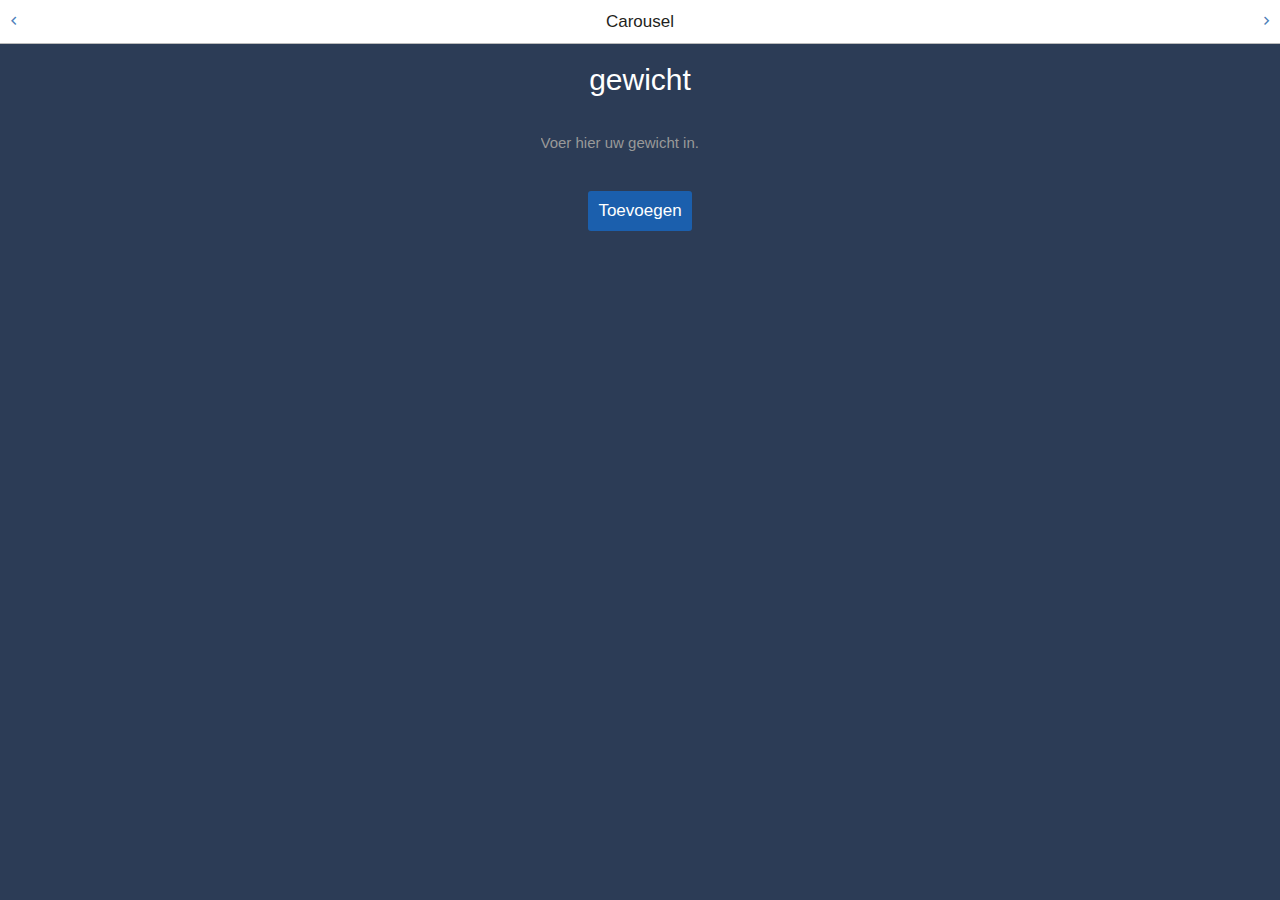
==== app onsen.io/index.html @ 9b660c4c "initial commit" ====
<!doctype html>
<html lang="en">
  <head>
    <meta charset="utf-8">
    <link rel="stylesheet" href="lib/onsen/css/onsenui.css"/>
    <link rel="stylesheet" href="lib/onsen/css/onsen-css-components.css"/>
    <script src="lib/onsen/js/onsenui.js"></script>
  </head>

  <body>
<ons-page>
  <ons-toolbar>
    <div class="left">
      <ons-toolbar-button onclick="prev()">
        <ons-icon icon="md-chevron-left"></ons-icon>
      </ons-toolbar-button>
    </div>
    <div class="center">Carousel</div>
    <div class="right">
      <ons-toolbar-button onclick="next()">
        <ons-icon icon="md-chevron-right"></ons-icon>
      </ons-toolbar-button>
    </div>
  </ons-toolbar>

  
  <ons-carousel fullscreen swipeable auto-scroll overscrollable id="carousel">
    <ons-carousel-item style="background-color: #2c3c56	;">
      <div style="text-align: center; font-size: 30px; margin-top: 20px; color: #fff;">
        gewicht
		
		  <div style="text-align: center; margin-top: 30px;">
    <p>
      <ons-input id="gewicht"  placeholder="Voer hier uw gewicht in." float></ons-input>
    </p>

    <p style="margin-top: 30px;">
      <ons-button onclick="Gewicht()">Toevoegen</ons-button>
    </p>
  </div>
      </div>
    </ons-carousel-item>
	
 	
    <ons-carousel-item style="background-color: #2c3c56;">
      <div style="text-align: center; font-size: 30px; margin-top: 20px; color: #fff;">
        Overzicht
		
	 			 <ons-list>
    <ons-list-header>Default</ons-list-header>
    <ons-list-item>Item A</ons-list-item>
    <ons-list-item>Item B</ons-list-item>
	</ons-list>
      </div>
    </ons-carousel-item>
	
	
    <ons-carousel-item style="background-color: #2c3c56;">
      <div style="text-align: center; font-size: 30px; margin-top: 20px; color: #fff;">
        Grafiek
      </div>
    </ons-carousel-item>
	
	
  </ons-carousel>
</ons-page>
<script src="app.js"></script>
  </body>
</html>
---- app onsen.io/lib/onsen/css/onsenui.css ----
/*! onsenui - v2.0.4 - 2016-11-04 */
/*
Copyright 2013-2015 ASIAL CORPORATION

Licensed under the Apache License, Version 2.0 (the "License");
you may not use this file except in compliance with the License.
You may obtain a copy of the License at

   http://www.apache.org/licenses/LICENSE-2.0

Unless required by applicable law or agreed to in writing, software
distributed under the License is distributed on an "AS IS" BASIS,
WITHOUT WARRANTIES OR CONDITIONS OF ANY KIND, either express or implied.
See the License for the specific language governing permissions and
limitations under the License.

 */

@import url("font_awesome/css/font-awesome.min.css");
@import url("ionicons/css/ionicons.min.css");
@import url("material-design-iconic-font/css/material-design-iconic-font.min.css");

/* custom elements */
ons-page, ons-navigator,
ons-split-view, ons-sliding-menu, ons-tabbar,
ons-gesture-detector {
  display: block;
}

ons-navigator,
ons-tabbar,
ons-dialog,
ons-alert-dialog {
  position: absolute;
  top: 0;
  left: 0;
  bottom: 0;
  right: 0;
  overflow: hidden;
}

ons-tab {
  -webkit-transform: translate3d(0, 0, 0);
          transform: translate3d(0, 0, 0);
}

ons-page, ons-navigator, ons-tabbar, ons-sliding-menu, ons-split-view, ons-dialog, ons-alert-dialog {
  z-index: 2;
}

ons-fab, ons-speed-dial {
  z-index: 3;
}

* {
  -webkit-touch-callout: none;
  -webkit-user-select: none;
  -webkit-tap-highlight-color: rgba(0, 0, 0, 0) !important;
}

input, textarea {
  -webkit-user-select: auto;
}

ons-toolbar:not([inline]), ons-bottom-toolbar {
  position: absolute;
  left: 0;
  right: 0;
  z-index: 10000;
}
ons-toolbar:not([inline]) {
  top: 0;
}
ons-bottom-toolbar {
  bottom: 0;
}

.page, .page__content {
  background-color: transparent !important;
  background: transparent !important;
}

.page__content {
  overflow: auto;
  -webkit-overflow-scrolling: touch;
  z-index: 0;
  -ms-touch-action: pan-y;
}

.navigation-bar + .page__background + .page__content {
  margin-top: -1px;
  top: 44px;
}

.navigation-bar--material + .page__background + .page__content {
  top: 56px;
}

.page[status-bar-fill] > .page__content {
  top: 20px;
}

.page[status-bar-fill] > .navigation-bar {
  padding-top: 20px;
  box-sizing: content-box;
}

.page[status-bar-fill] > .navigation-bar + .page__background + .page__content {
  top: 64px;
}

.page[status-bar-fill] > .navigation-bar--material + .page__background + .page__content {
  top: 76px;
}

ons-tabbar[status-bar-fill] > .tab-bar--top__content {
  top: 71px;
}

ons-tabbar[status-bar-fill] > .tab-bar--top {
  padding-top: 22px;
}

ons-tabbar[position="top"] .page[status-bar-fill] > .page__content {
  top: 0px;
}

.navigation-bar + .page__background + .page__content ons-tabbar[status-bar-fill] > .tab-bar--top {
  top: 0px;
}

.navigation-bar + .page__background + .page__content ons-tabbar[status-bar-fill] > .tab-bar--top__content {
  top: 49px;
}

.page-with-bottom-toolbar > .page__content {
  bottom: 44px;
}

ons-dialog[disabled] > .dialog,
ons-alert-dialog[disabled],
ons-popover[disabled] {
  pointer-events: none;
  opacity: 0.75;
}

ons-list-item[disabled] {
   pointer-events: none;
}

ons-pull-hook {
  position: relative;
  display: block;
  margin: auto;
  text-align: center;
  z-index: 20002;
}

ons-splitter {
  overflow: hidden;
}

ons-splitter, ons-splitter-mask, ons-splitter-content, ons-splitter-side {
  display: block;
  position: absolute;
  left: 0;
  right: 0;
  top: 0;
  bottom: 0;
  box-sizing: border-box;
  z-index: 0;
}

ons-splitter-mask {
  z-index: 2;
  background-color: rgba(0, 0, 0, 0.1);
  display: none;
  opacity: 0;
}

ons-splitter-content {
  z-index: 1;
}

ons-splitter-side {
  right: auto;
  z-index: 1;
}

ons-splitter-side[side="right"] {
  right: 0;
  left: auto;
}

ons-splitter-side[mode="collapse"] {
  z-index: 3;
  left: auto;
  right: 100%;
}

ons-splitter-side[side="right"][mode="collapse"] {
  right: auto;
  left: 100%;
}

ons-splitter-side[mode="split"] ~ ons-splitter-mask {
  display: none !important;
}

ons-splitter-side[mode="split"] {
  -webkit-transform: none !important;
          transform: none !important;
  -webkit-transition: none !important;
  transition: none !important;
}

ons-toolbar-button > ons-icon[icon*="ion-"] {
  font-size: 26px;
}

ons-range {
  display: inline-block;
}

ons-range > input {
  min-width: 50px;
  width: 100%;
}

/*
Copyright 2013-2015 ASIAL CORPORATION

Licensed under the Apache License, Version 2.0 (the "License");
you may not use this file except in compliance with the License.
You may obtain a copy of the License at

   http://www.apache.org/licenses/LICENSE-2.0

Unless required by applicable law or agreed to in writing, software
distributed under the License is distributed on an "AS IS" BASIS,
WITHOUT WARRANTIES OR CONDITIONS OF ANY KIND, either express or implied.
See the License for the specific language governing permissions and
limitations under the License.

 */

ons-carousel {
  display: block;
  position: relative;
  width: 100%;
  overflow: hidden;
}

ons-carousel-item {
  display: block;
  height: 100%;
  visibility: hidden;
}

ons-carousel[fullscreen] {
  position: absolute;
  top: 0px;
  right: 0px;
  left: 0px;
  bottom: 0px;
  box-sizing: border-box;
}

ons-carousel[disabled] {
  pointer-events: none;
  opacity: 0.75;
}

ons-row {
  display: -webkit-box;
  display: -moz-flex;
  display: flex;
  flex-wrap: wrap;
  width: 100%;
  box-sizing: border-box;
}

ons-row[vertical-align="top"], ons-row[align="top"] {
  -webkit-box-align: start;
  box-align: start;
  -moz-align-items: flex-start;
  align-items: flex-start;
}

ons-row[vertical-align="bottom"], ons-row[align="bottom"] {
  -webkit-box-align: end;
  box-align: end;
  -moz-align-items: flex-end;
  align-items: flex-end;
}

ons-row[vertical-align="center"], ons-row[align="center"] {
  -webkit-box-align: center;
  box-align: center;
  -moz-align-items: center;
  align-items: center;
  text-align: inherit;
}

ons-row + ons-row {
  padding-top: 0;
}

ons-col {
  -webkit-box-flex: 1;
  -moz-flex: 1;
  flex: 1;
  display: block;
  width: 100%;
  box-sizing: border-box;
}

ons-col[vertical-align="top"], ons-col[align="top"] {
  -webkit-align-self: flex-start;
  align-self: flex-start;
}

ons-col[vertical-align="bottom"], ons-col[align="bottom"] {
  -webkit-align-self: flex-end;
  align-self: flex-end; }

ons-col[vertical-align="center"], ons-col[align="center"] {
  -webkit-align-self: center;
  -moz-align-self: center;
  -ms-flex-item-align: center;
  text-align: inherit;
}


/*
Copyright 2013-2015 ASIAL CORPORATION

Licensed under the Apache License, Version 2.0 (the "License");
you may not use this file except in compliance with the License.
You may obtain a copy of the License at

   http://www.apache.org/licenses/LICENSE-2.0

Unless required by applicable law or agreed to in writing, software
distributed under the License is distributed on an "AS IS" BASIS,
WITHOUT WARRANTIES OR CONDITIONS OF ANY KIND, either express or implied.
See the License for the specific language governing permissions and
limitations under the License.

 */

.ons-icon {
  display: inline-block;
  font-style: normal;
  font-weight: normal;
  -webkit-font-smoothing: antialiased;
  -moz-osx-font-smoothing: grayscale;
}

:not(ons-toolbar-button) > .ons-icon--ion {
  line-height: 0.75em;
  vertical-align: -25%;
}

ons-icon[spin] {
  -webkit-animation: ons-icon-spin 2s infinite linear;
  animation: ons-icon-spin 2s infinite linear;
}

@-webkit-keyframes ons-icon-spin {
  0% {
    -webkit-transform: rotate(0deg);
  }
  100% {
    -webkit-transform: rotate(359deg);
  }
}

@keyframes ons-icon-spin {
  0% {
    -webkit-transform: rotate(0deg);
    transform: rotate(0deg);
  }
  100% {
    -webkit-transform: rotate(359deg);
    transform: rotate(359deg);
  }
}

.ons-icon[rotate="90"] {
  -webkit-transform: rotate(90deg);
  transform: rotate(90deg);
}

.ons-icon[rotate="180"] {
  -webkit-transform: rotate(180deg);
  transform: rotate(180deg);
}

.ons-icon[rotate="270"] {
  -webkit-transform: rotate(270deg);
  transform: rotate(270deg);
}

ons-icon[fixed-width] {
  width: 1.28571429em;
  text-align: center;
}

.ons-icon--lg {
  font-size: 1.33333333em;
  line-height: 0.75em;
  vertical-align: -15%;
}

.ons-icon--2x {
  font-size: 2em;
}

.ons-icon--3x {
  font-size: 3em;
}

.ons-icon--4x {
  font-size: 4em;
}

.ons-icon--5x {
  font-size: 5em;
}

ons-input {
  display: inline-block;
  position: relative;
}

ons-input .text-input__container {
  width: 100%;
  display: inline-block;
}

ons-input .text-input__label:not(.text-input--material__label) {
  display: none;
}

ons-input:not([float]) .text-input__label--active {
  display: none;
}

ons-input[disabled] {
  opacity: 0.5;
  pointer-events: none;
}

ons-input input.text-input--material::-webkit-input-placeholder {
  color: transparent;
}

ons-input input.text-input--material::-moz-placeholder {
  color: transparent;
}

ons-input input.text-input--material:-ms-input-placeholder {
  color: transparent;
}

/*
Copyright 2013-2015 ASIAL CORPORATION

Licensed under the Apache License, Version 2.0 (the "License");
you may not use this file except in compliance with the License.
You may obtain a copy of the License at

   http://www.apache.org/licenses/LICENSE-2.0

Unless required by applicable law or agreed to in writing, software
distributed under the License is distributed on an "AS IS" BASIS,
WITHOUT WARRANTIES OR CONDITIONS OF ANY KIND, either express or implied.
See the License for the specific language governing permissions and
limitations under the License.

 */

ons-progress-bar {
  display: block;
}

ons-progress-circular {
  display: inline-block;
  width: 42px;
  height: 42px;
}

ons-progress-circular > svg.progress-circular {
  width: 100%;
  height: 100%;
}

/*
Copyright 2013-2015 ASIAL CORPORATION

Licensed under the Apache License, Version 2.0 (the "License");
you may not use this file except in compliance with the License.
You may obtain a copy of the License at

   http://www.apache.org/licenses/LICENSE-2.0

Unless required by applicable law or agreed to in writing, software
distributed under the License is distributed on an "AS IS" BASIS,
WITHOUT WARRANTIES OR CONDITIONS OF ANY KIND, either express or implied.
See the License for the specific language governing permissions and
limitations under the License.

 */
.ripple {
  display: block;
  position: absolute;
  overflow: hidden;
  top: 0;
  left: 0;
  right: 0;
  bottom: 0;
  pointer-events: none;
}

ons-list-item .ripple__wave, ons-list-item .ripple__background,
.button--material--flat .ripple__wave, .button--material--flat .ripple__background{
  background: rgba(189, 189, 189, 0.3);
}

.ripple__background {
  background: rgba(255, 255, 255, 0.2);
  position: absolute;
  top: 0;
  left: 0;
  right: 0;
  bottom: 0;
  opacity: 0;
  pointer-events: none;
}

.ripple__wave {
  background: rgba(255, 255, 255, 0.2);
  width: 0;
  height: 0;
  border-radius: 50%;
  position: absolute;
  top: 0;
  left: 0;
  z-index: 0;
  pointer-events: none;
}

/*
Copyright 2013-2015 ASIAL CORPORATION

Licensed under the Apache License, Version 2.0 (the "License");
you may not use this file except in compliance with the License.
You may obtain a copy of the License at

   http://www.apache.org/licenses/LICENSE-2.0

Unless required by applicable law or agreed to in writing, software
distributed under the License is distributed on an "AS IS" BASIS,
WITHOUT WARRANTIES OR CONDITIONS OF ANY KIND, either express or implied.
See the License for the specific language governing permissions and
limitations under the License.

*/

ons-sliding-menu {
  position: absolute;
  left: 0px;
  right: 0px;
  top: 0px;
  bottom: 0px;
  z-index: 0;
  overflow-x: hidden;
}

.onsen-sliding-menu__menu,
.onsen-sliding-menu__main {
  position: absolute;
  top: 0px;
  left: 0px;
  bottom: 0px;
  right: 0px;
  z-index: 0;
  margin: 0;
  padding: 0;
}

.onsen-sliding-menu__menu {
  opacity: 0;
}


/*
Copyright 2013-2015 ASIAL CORPORATION

Licensed under the Apache License, Version 2.0 (the "License");
you may not use this file except in compliance with the License.
You may obtain a copy of the License at

   http://www.apache.org/licenses/LICENSE-2.0

Unless required by applicable law or agreed to in writing, software
distributed under the License is distributed on an "AS IS" BASIS,
WITHOUT WARRANTIES OR CONDITIONS OF ANY KIND, either express or implied.
See the License for the specific language governing permissions and
limitations under the License.

*/

ons-split-view {
  position: absolute;
  left: 0px;
  right: 0px;
  top: 0px;
  bottom: 0px;
  z-index: 0;
  overflow: hidden;
}

.onsen-split-view__secondary {
  opacity: 0;
  width: 100%;
}

.onsen-split-view__secondary,
.onsen-split-view__main {
  position: absolute;
  top: 0px;
  left: 0px;
  bottom: 0px;
  right: 0px;
  z-index: 0;
  overflow-x: hidden; 
}
---- app onsen.io/lib/onsen/css/onsen-css-components.css ----
html {
  height: 100%;
  width: 100%;
}
body {
  position: absolute;
  top: 0;
  right: 0;
  left: 0;
  bottom: 0;
  padding: 0;
  margin: 0;
  -webkit-text-size-adjust: 100%;
}
*:not(input):not(textarea):not(select) {
  -webkit-user-select: none;
  -moz-user-select: none;
  -ms-user-select: none;
  user-select: none;
}
* {
  -webkit-tap-highlight-color: rgba(0,0,0,0);
}
input:active,
input:focus,
textarea:active,
textarea:focus,
select:active,
select:focus {
  outline: none;
}
h1 {
  font-size: 36px;
}
h2 {
  font-size: 30px;
}
h3 {
  font-size: 24px;
}
h4,
h5,
h6 {
  font-size: 18px;
}
.page {
  font-family: -apple-system, 'Helvetica Neue', Helvetica, Arial, 'Lucida Grande', sans-serif;
  -webkit-font-smoothing: antialiased;
  -moz-osx-font-smoothing: grayscale;
  font-weight: 400;
  font-size: 17px;
  background-color: #f9f9f9;
  position: absolute;
  top: 0px;
  left: 0px;
  right: 0px;
  bottom: 0px;
  overflow-x: visible;
  overflow-y: hidden;
  font-size: 17px;
  color: #1f1f21;
  -ms-overflow-style: none;
  -webkit-transform: translate3d(0, 0, 0);
  -moz-transform: translate3d(0, 0, 0);
  -o-transform: translate3d(0, 0, 0);
  transform: translate3d(0, 0, 0);
}
.page::-webkit-scrollbar {
  display: none;
}
.page__content {
  background-color: #f9f9f9;
  position: absolute;
  top: 0px;
  left: 0px;
  right: 0px;
  bottom: 0px;
  -webkit-box-sizing: border-box;
  -moz-box-sizing: border-box;
  box-sizing: border-box;
}
.page__background {
  background-color: #f9f9f9;
  position: absolute;
  top: 0px;
  left: 0px;
  right: 0px;
  bottom: 0px;
  -webkit-box-sizing: border-box;
  -moz-box-sizing: border-box;
  box-sizing: border-box;
}
.content-padded {
  padding: 8px;
}
.page--material {
  font-family: 'Roboto', 'Noto', sans-serif;
  -webkit-font-smoothing: antialiased;
}
.page--material__content {
  font-family: 'Roboto', 'Noto', sans-serif;
  -webkit-font-smoothing: antialiased;
  font-weight: 400;
}
.page--material__content h1,
.page--material__content h2,
.page--material__content h3,
.page--material__content h4,
.page--material__content h5 {
  font-family: 'Roboto', 'Noto', sans-serif;
  -webkit-font-smoothing: antialiased;
  font-weight: 400;
}
.page--material__background {
  background-color: #fff;
}
/* topdoc
  name: Switch
  class: switch
  modifiers:
    :focus: Focus state
    :disabled: Disabled state
  markup:
    <label class="switch">
      <input type="checkbox" class="switch__input">
      <div class="switch__toggle">
        <div class="switch__handle"></div>
      </div>
    </label>
    <label class="switch">
      <input type="checkbox" class="switch__input" checked>
      <div class="switch__toggle">
        <div class="switch__handle"></div>
      </div>
    </label>
    <label class="switch">
      <input type="checkbox" class="switch__input" disabled>
      <div class="switch__toggle">
        <div class="switch__handle"></div>
      </div>
    </label>
*/
.switch {
  position: relative;
  display: inline-block;
  vertical-align: top;
  -webkit-box-sizing: border-box;
  -moz-box-sizing: border-box;
  box-sizing: border-box;
  -webkit-background-clip: padding-box;
  background-clip: padding-box;
  position: relative;
  overflow: hidden;
  min-width: 51px;
  font-size: 17px;
  padding: 0 20px;
  border: none;
  overflow: visible;
  width: 51px;
  height: 32px;
  z-index: 0;
  text-align: left;
}
.switch__input {
  position: absolute;
  overflow: hidden;
  right: 0px;
  top: 0px;
  left: 0px;
  bottom: 0px;
  padding: 0;
  border: 0;
  opacity: 0.001;
  z-index: 1;
  vertical-align: top;
  outline: none;
  width: 100%;
  height: 100%;
  margin: 0;
  -webkit-appearance: none;
  appearance: none;
  z-index: -1;
}
.switch__toggle {
  background-color: #fff;
  position: absolute;
  top: 0px;
  left: 0px;
  right: 0px;
  bottom: 0px;
  -webkit-border-radius: 30px;
  border-radius: 30px;
  -webkit-transition-property: all;
  -moz-transition-property: all;
  -o-transition-property: all;
  transition-property: all;
  -webkit-transition-duration: 0.35s;
  -moz-transition-duration: 0.35s;
  -o-transition-duration: 0.35s;
  transition-duration: 0.35s;
  -webkit-transition-timing-function: ease-out;
  -moz-transition-timing-function: ease-out;
  -o-transition-timing-function: ease-out;
  transition-timing-function: ease-out;
  -webkit-box-shadow: inset 0 0 0 2px #e5e5e5;
  box-shadow: inset 0 0 0 2px #e5e5e5;
}
.switch__handle {
  -webkit-box-sizing: border-box;
  -moz-box-sizing: border-box;
  box-sizing: border-box;
  -webkit-background-clip: padding-box;
  background-clip: padding-box;
  position: absolute;
  content: '';
  -webkit-border-radius: 28px;
  border-radius: 28px;
  height: 28px;
  width: 28px;
  background-color: #fff;
  left: 1px;
  top: 2px;
  -webkit-transition-property: all;
  -moz-transition-property: all;
  -o-transition-property: all;
  transition-property: all;
  -webkit-transition-duration: 0.35s;
  -moz-transition-duration: 0.35s;
  -o-transition-duration: 0.35s;
  transition-duration: 0.35s;
  -webkit-transition-timing-function: cubic-bezier(0.59, 0.01, 0.5, 0.99);
  -moz-transition-timing-function: cubic-bezier(0.59, 0.01, 0.5, 0.99);
  -o-transition-timing-function: cubic-bezier(0.59, 0.01, 0.5, 0.99);
  transition-timing-function: cubic-bezier(0.59, 0.01, 0.5, 0.99);
  -webkit-box-shadow: 0 0 0 1px #e4e4e4, 0 3px 2px rgba(0,0,0,0.25);
  box-shadow: 0 0 0 1px #e4e4e4, 0 3px 2px rgba(0,0,0,0.25);
}
.switch--active .switch__handle {
  -webkit-transition-duration: 0s;
  -moz-transition-duration: 0s;
  -o-transition-duration: 0s;
  transition-duration: 0s;
}
input:checked + .switch__toggle {
  -webkit-box-shadow: inset 0 0 0 2px #5198db;
  box-shadow: inset 0 0 0 2px #5198db;
  background-color: #5198db;
}
input:checked + .switch__toggle .switch__handle {
  left: 21px;
  -webkit-box-shadow: 0 3px 2px rgba(0,0,0,0.25);
  box-shadow: 0 3px 2px rgba(0,0,0,0.25);
}
input:disabled + .switch__toggle {
  opacity: 0.3;
  cursor: default;
  pointer-events: none;
}
.switch__touch {
  position: absolute;
  top: -5px;
  bottom: -5px;
  left: -10px;
  right: -10px;
}
/* topdoc
  name: Material Switch
  use: Switch
  modifiers:
    :focus: Focus state
    :disabled: Disabled state
  markup:
    <label class="switch switch--material">
      <input type="checkbox" class="switch__input switch--material__input">
      <div class="switch__toggle switch--material__toggle">
        <div class="switch__handle switch--material__handle">
        </div>
      </div>
    </label>
    <label class="switch switch--material">
      <input type="checkbox" class="switch__input switch--material__input" checked>
      <div class="switch__toggle switch--material__toggle">
        <div class="switch__handle switch--material__handle">
        </div>
      </div>
    </label>
    <label class="switch switch--material">
      <input type="checkbox" class="switch__input switch--material__input" disabled>
      <div class="switch__toggle switch--material__toggle">
        <div class="switch__handle switch--material__handle">
        </div>
      </div>
    </label>
*/
.switch.switch--material {
  width: 36px;
  height: 24px;
  padding: 0 10px;
  min-width: 36px;
}
.switch.switch--material .switch__toggle {
  background-color: #b0afaf;
  margin-top: 5px;
  height: 14px;
  -webkit-box-shadow: none;
  box-shadow: none;
}
.switch.switch--material .switch__input {
  position: absolute;
  overflow: hidden;
  right: 0px;
  top: 0px;
  left: 0px;
  bottom: 0px;
  padding: 0;
  border: 0;
  opacity: 0.001;
  z-index: 1;
  vertical-align: top;
  outline: none;
  width: 100%;
  height: 100%;
  margin: 0;
  -webkit-appearance: none;
  appearance: none;
  z-index: -1;
}
.switch.switch--material .switch__handle {
  background-color: #f1f1f1;
  left: 0px;
  margin-top: -5px;
  width: 20px;
  height: 20px;
  -webkit-box-shadow: 0 4px 5px 0 rgba(0,0,0,0.14), 0 1px 10px 0 rgba(0,0,0,0.12), 0 2px 4px -1px rgba(0,0,0,0.4);
  box-shadow: 0 4px 5px 0 rgba(0,0,0,0.14), 0 1px 10px 0 rgba(0,0,0,0.12), 0 2px 4px -1px rgba(0,0,0,0.4);
}
.switch.switch--material input:checked + .switch__toggle {
  background-color: #77c2bb;
  -webkit-box-shadow: none;
  box-shadow: none;
}
.switch.switch--material input:checked + .switch__toggle .switch__handle {
  left: 16px;
  background-color: #243349;
  -webkit-box-shadow: 0 2px 2px 0 rgba(0,0,0,0.14), 0 1px 5px 0 rgba(0,0,0,0.12), 0 3px 1px -2px rgba(0,0,0,0.2);
  box-shadow: 0 2px 2px 0 rgba(0,0,0,0.14), 0 1px 5px 0 rgba(0,0,0,0.12), 0 3px 1px -2px rgba(0,0,0,0.2);
}
.switch.switch--material input:disabled + .switch__toggle {
  opacity: 0.3;
  cursor: default;
  pointer-events: none;
}
.switch.switch--material .switch__handle:before {
  background: transparent;
  content: '';
  display: block;
  width: 100%;
  height: 100%;
  -webkit-border-radius: 50%;
  border-radius: 50%;
  z-index: -1;
  -webkit-box-shadow: 0px 0px 0px 0px rgba(0,0,0,0.12);
  box-shadow: 0px 0px 0px 0px rgba(0,0,0,0.12);
  -webkit-transition: -webkit-box-shadow 0.1s linear;
  -moz-transition: box-shadow 0.1s linear;
  -o-transition: box-shadow 0.1s linear;
  transition: box-shadow 0.1s linear;
}
.switch.switch--material.switch--active .switch__handle:before {
  -webkit-box-shadow: 0px 0px 0px 14px rgba(0,0,0,0.12);
  box-shadow: 0px 0px 0px 14px rgba(0,0,0,0.12);
}
.switch.switch--material.switch--active input:checked + .switch__toggle .switch__handle:before {
  -webkit-box-shadow: 0px 0px 0px 14px rgba(36,51,73,0.2);
  box-shadow: 0px 0px 0px 14px rgba(36,51,73,0.2);
}
.switch.switch--material .switch__touch {
  position: absolute;
  top: -10px;
  bottom: -10px;
  left: -15px;
  right: -15px;
}
/* topdoc
  name: Range
  class: range
  modifiers:
    :active: Active state
    :disabled: Disabled state
    :focus: Focused
  markup:
    <input type="range" class="range">
    <input type="range" class="range" disabled>
  showcase:
    <div class="navigation-bar">
        <div class="navigation-bar__item center full">
            <h1 class="navigation-bar__title">Range</h1>
        </div>
    </div>

    <div style="padding:8px">
      <input type="range" class="range" style="width:100%" value="0">
    </div>

    <div style="padding:8px">
      <input type="range" class="range" style="width:100%" value="30">
    </div>

    <div style="padding:8px">
      <input type="range" class="range" style="width:100%" value="60">
    </div>

    <div style="padding:8px">
      <input type="range" class="range" style="width:100%" value="90">
    </div>
*/
ons-range:before {
  content: '';
  display: block;
  position: relative;
  top: 17px;
  height: 2px;
  margin-bottom: -2px;
  background-color: #ccc;
}
ons-range .range {
  position: relative;
  background: transparent;
}
ons-range .range::-moz-range-track {
  background: transparent;
}
ons-range[disabled] {
  opacity: 0.3;
  cursor: default;
  pointer-events: none;
}
ons-range[disabled] .range {
  opacity: 1;
}
.range {
  padding: 0;
  margin: 0;
  font: inherit;
  color: inherit;
  background: transparent;
  border: none;
  line-height: normal;
  -webkit-box-sizing: border-box;
  -moz-box-sizing: border-box;
  box-sizing: border-box;
  -webkit-background-clip: padding-box;
  background-clip: padding-box;
  vertical-align: top;
  outline: none;
  line-height: 1;
  -webkit-appearance: none;
  border: none;
  height: 2px;
  -webkit-border-radius: 3px;
  border-radius: 3px;
  background-image: -webkit-gradient(linear, left top, left bottom, from(#ccc), to(#ccc));
  background-image: -webkit-linear-gradient(#ccc, #ccc);
  background-image: -moz-linear-gradient(#ccc, #ccc);
  background-image: -o-linear-gradient(#ccc, #ccc);
  background-image: linear-gradient(#ccc, #ccc);
  background-position: left center;
  -webkit-background-size: 100% 2px;
  background-size: 100% 2px;
  background-repeat: no-repeat;
  overflow: hidden;
  height: 32px;
}
.range::-moz-range-track {
  position: relative;
  border: none;
  background-color: #ccc;
  height: 2px;
  border-radius: 30px;
  box-shadow: none;
  top: 0;
  margin: 0;
  padding: 0;
}
.range::-ms-track {
  position: relative;
  border: none;
  background-color: #ccc;
  height: 0;
  border-radius: 30px;
}
.range::-webkit-slider-thumb {
  cursor: pointer;
  position: relative;
  height: 29px;
  width: 29px;
  background-color: #fff;
  border: 1px solid #ccc;
  -webkit-border-radius: 30px;
  border-radius: 30px;
  -webkit-box-shadow: none;
  box-shadow: none;
  margin: 0;
  padding: 0;
  -webkit-appearance: none;
  top: 0;
}
.range::-moz-range-thumb {
  cursor: pointer;
  position: relative;
  height: 29px;
  width: 29px;
  background-color: #fff;
  border: 1px solid #ccc;
  border-radius: 30px;
  box-shadow: none;
  margin: 0;
  padding: 0;
}
.range::-ms-thumb {
  cursor: pointer;
  position: relative;
  height: 29px;
  width: 29px;
  background-color: #fff;
  border: 1px solid #ccc;
  border-radius: 30px;
  box-shadow: none;
  margin: 0;
  padding: 0;
  top: 0;
}
.range::-ms-fill-lower {
  height: 2px;
  background-color: rgba(24,103,194,0.81);
}
.range::-ms-tooltip {
  display: none;
}
.range:disabled {
  opacity: 0.3;
  cursor: default;
  pointer-events: none;
}
.range__left {
  position: relative;
  top: 17px;
  height: 2px;
  width: 0;
  background-color: rgba(24,103,194,0.81);
  pointer-events: none;
}
[disabled] > .range__left,
.range--material:disabled + .range__left {
  visibility: hidden;
}
/* topdoc
  name: Material Range
  use: Range
  modifiers:
    :active: Active state
    :disabled: Disabled state
    :focus: Focused
  markup:
    <input type="range" class="range range--material">
    <input type="range" class="range range--material" disabled>
*/
.range--material {
  background-image: -webkit-gradient(linear, left top, left bottom, from(#e0e0e0), to(#e0e0e0));
  background-image: -webkit-linear-gradient(#e0e0e0, #e0e0e0);
  background-image: -moz-linear-gradient(#e0e0e0, #e0e0e0);
  background-image: -o-linear-gradient(#e0e0e0, #e0e0e0);
  background-image: linear-gradient(#e0e0e0, #e0e0e0);
  background-position: center;
  -webkit-background-size: 100% 2px;
  background-size: 100% 2px;
  overflow: visible;
}
.range--material::-webkit-slider-thumb {
  top: 1px;
  border: none;
  height: 36px;
  width: 14px;
  -webkit-border-radius: 0;
  border-radius: 0;
  background-color: transparent;
  background-image: -webkit-radial-gradient(7px, circle 6px, #243349 0%, #243349 6px, transparent 7px);
  background-image: radial-gradient(circle 6px at 7px, #243349 0%, #243349 6px, transparent 7px);
  margin-top: -1px;
}
.range--material::-moz-range-thumb {
  top: 1px;
  border: 3px solid #e0e0e0;
  height: 12px;
  width: 12px;
  border-radius: 100%;
  border-color: #243349;
  background-color: #243349;
}
.range--material::-moz-range-track {
  background-color: #e0e0e0;
}
.range--material::-ms-thumb {
  margin-top: 1px;
  border: none;
  height: 12px;
  width: 12px;
  border-radius: 100%;
  border-color: #243349;
  background-color: #243349;
}
.range--material:focus::-moz-range-thumb {
  border-color: #243349;
  background-color: #243349;
}
.range--material::-moz-range-thumb:before {
  display: none;
}
.range--material::-webkit-slider-thumb:before {
  display: none;
}
.range--material::-ms-fill-lower {
  background-color: #243349;
}
.range--material::-moz-range-thumb:after {
  margin-top: -3px;
  margin-left: -3px;
  content: '';
  display: block;
  border: 0px;
  border-radius: 100%;
  height: 12px;
  width: 12px;
  background-color: #243349;
  opacity: 0.2;
  -moz-transition: -moz-transform 0.1s linear;
  transition: transform 0.1s linear;
}
.range--material::-webkit-slider-thumb:after {
  margin-top: -3px;
  margin-left: -3px;
  content: '';
  display: block;
  border: 0px;
  -webkit-border-radius: 100%;
  border-radius: 100%;
  height: 12px;
  width: 12px;
  background-color: #243349;
  opacity: 0.2;
  -webkit-transition: -webkit-transform 0.1s linear;
  transition: transform 0.1s linear;
  display: inline-block;
  margin-left: 1px;
  margin-top: 12px;
}
.range--material::-ms-fill-upper {
  margin-top: -6px;
  margin-left: -6px;
  content: '';
  display: block;
  border: 0px;
  border-radius: 100%;
  height: 12px;
  width: 12px;
  background-color: #243349;
  opacity: 0.2;
  transition: transform 0.1s linear;
}
.range--material:active::-webkit-slider-thumb:after {
  -webkit-transform: scale(2.5);
  transform: scale(2.5);
}
.range--material:active::-moz-range-thumb:after {
  -moz-transform: scale(2.5);
  transform: scale(2.5);
}
.range--material:active::-ms-fill-upper {
  -ms-transform: scale(2.5);
  transform: scale(2.5);
}
.range--material__left {
  background-color: #243349;
}
/* topdoc
  name: Navigation Bar
  class: navigation-bar
  markup:
    <div class="navigation-bar">
      <div class="navigation-bar__center">Navigation Bar</div>
    </div>
*/
.navigation-bar {
  font-family: -apple-system, 'Helvetica Neue', Helvetica, Arial, 'Lucida Grande', sans-serif;
  -webkit-font-smoothing: antialiased;
  -moz-osx-font-smoothing: grayscale;
  font-weight: 400;
  font-size: 17px;
  -webkit-box-sizing: border-box;
  -moz-box-sizing: border-box;
  box-sizing: border-box;
  -webkit-background-clip: padding-box;
  background-clip: padding-box;
  white-space: nowrap;
  overflow: hidden;
  word-spacing: 0;
  padding: 0;
  margin: 0;
  font: inherit;
  color: inherit;
  background: transparent;
  border: none;
  line-height: normal;
  cursor: default;
  -webkit-user-select: none;
  -moz-user-select: none;
  -ms-user-select: none;
  user-select: none;
  z-index: 2;
  display: block;
  height: 44px;
  padding-left: 0;
  padding-right: 0;
  background: #fff;
  color: #1f1f21;
  -webkit-box-shadow: none;
  box-shadow: none;
  font-weight: 400;
  width: 100%;
  white-space: nowrap;
  border-bottom: none;
  -webkit-background-size: 100% 1px;
  background-size: 100% 1px;
  background-repeat: no-repeat;
  background-position: bottom;
  background-image: -webkit-linear-gradient(90deg, #bbb, #bbb 100%);
  background-image: -moz-linear-gradient(90deg, #bbb, #bbb 100%);
  background-image: -o-linear-gradient(90deg, #bbb, #bbb 100%);
  background-image: linear-gradient(0deg, #bbb, #bbb 100%);
}
@media (-webkit-min-device-pixel-ratio: 2), (min-resolution: 192dpi) {
  .navigation-bar {
    background-image: -webkit-linear-gradient(90deg, #bbb, #bbb 50%, transparent 50%);
    background-image: -moz-linear-gradient(90deg, #bbb, #bbb 50%, transparent 50%);
    background-image: -o-linear-gradient(90deg, #bbb, #bbb 50%, transparent 50%);
    background-image: linear-gradient(0deg, #bbb, #bbb 50%, transparent 50%);
  }
}
.navigation-bar__bg {
  background: #fff;
}
.navigation-bar__item,
.navigation-bar__left,
.navigation-bar__right,
.navigation-bar__center {
  -webkit-box-sizing: border-box;
  -moz-box-sizing: border-box;
  box-sizing: border-box;
  -webkit-background-clip: padding-box;
  background-clip: padding-box;
  padding: 0;
  margin: 0;
  font: inherit;
  color: inherit;
  background: transparent;
  border: none;
  line-height: normal;
  height: 44px;
  vertical-align: top;
  overflow: visible;
  display: block;
  vertical-align: middle;
  float: left;
}
.navigation-bar__left {
  max-width: 50%;
  width: 27%;
  text-align: left;
  line-height: 44px;
}
.navigation-bar__right {
  max-width: 50%;
  width: 27%;
  text-align: right;
  line-height: 44px;
}
.navigation-bar__center {
  width: 46%;
  text-align: center;
  line-height: 44px;
  font-size: 17px;
  font-weight: 500;
  color: #1f1f21;
}
.navigation-bar__title {
  line-height: 44px;
  font-size: 17px;
  font-weight: 500;
  color: #1f1f21;
  margin: 0;
  padding: 0;
  overflow: visible;
}
.navigation-bar__center:first-child:last-child {
  width: 100%;
}
/* topdoc
  name: Navigation Bar Item
  use: Toolbar Button, Navigation Bar
  markup:
    <div class="navigation-bar">
      <div class="navigation-bar__left">
        <span class="toolbar-button--quiet">
          <i class="ion-navicon" style="font-size:32px; vertical-align:-6px;"></i>
        </span>
      </div>

      <div class="navigation-bar__center">
        Navigation Bar
      </div>

      <div class="navigation-bar__right">
        <span class="toolbar-button--quiet">Label</span>
      </div>
    </div>
*/
/* topdoc
  name: Navigation Bar with Outline Button
  use: Toolbar Button, Navigation Bar
  markup:
    <!-- Prerequisite=This example use ionicons(http://ionicons.com) to display icons. -->
    <div class="navigation-bar">
      <div class="navigation-bar__left">
        <span class="toolbar-button--outline">
          <i class="ion-navicon" style="font-size:32px; vertical-align:-6px;"></i>
        </span>
      </div>

      <div class="navigation-bar__center">
        Title
      </div>

      <div class="navigation-bar__right">
        <span class="toolbar-button--outline">Button</span>
      </div>
    </div>
*/
/* topdoc
  name: Navigation Bar with Outline Button
  use: Toolbar Button, Navigation Bar
  markup:
    <!-- Prerequisite=This example use ionicons(http://ionicons.com) to display icons. -->
    <div class="navigation-bar">
      <div class="navigation-bar__left">
        <span class="toolbar-button--outline">
          <i class="ion-navicon" style="font-size:32px; vertical-align:-6px;"></i>
        </span>
      </div>

      <div class="navigation-bar__center">
        Title
      </div>

      <div class="navigation-bar__right">
        <span class="toolbar-button--outline">Button</span>
      </div>
    </div>
*/
/* topdoc
  name: Bottom Bar
  class: bottom-bar
  use: Navigation Bar
  markup:
    <div class="bottom-bar">
      <div class="bottom-bar__line-height" style="text-align:center">Bottom Toolbar</div>
    </div>
*/
.bottom-bar {
  font-family: -apple-system, 'Helvetica Neue', Helvetica, Arial, 'Lucida Grande', sans-serif;
  -webkit-font-smoothing: antialiased;
  -moz-osx-font-smoothing: grayscale;
  font-weight: 400;
  font-size: 17px;
  -webkit-box-sizing: border-box;
  -moz-box-sizing: border-box;
  box-sizing: border-box;
  -webkit-background-clip: padding-box;
  background-clip: padding-box;
  white-space: nowrap;
  overflow: hidden;
  word-spacing: 0;
  padding: 0;
  margin: 0;
  font: inherit;
  color: inherit;
  background: transparent;
  border: none;
  line-height: normal;
  cursor: default;
  -webkit-user-select: none;
  -moz-user-select: none;
  -ms-user-select: none;
  user-select: none;
  z-index: 2;
  display: block;
  height: 44px;
  padding-left: 0;
  padding-right: 0;
  background: #fff;
  color: #1f1f21;
  -webkit-box-shadow: none;
  box-shadow: none;
  font-weight: 400;
  border-bottom: none;
  border-top: 1px solid #bbb;
  position: absolute;
  bottom: 0px;
  right: 0px;
  left: 0px;
  border-top: none;
  -webkit-background-size: 100% 1px;
  background-size: 100% 1px;
  background-repeat: no-repeat;
  background-position: top;
  background-image: -webkit-linear-gradient(270deg, #bbb, #bbb 100%);
  background-image: -moz-linear-gradient(270deg, #bbb, #bbb 100%);
  background-image: -o-linear-gradient(270deg, #bbb, #bbb 100%);
  background-image: linear-gradient(180deg, #bbb, #bbb 100%);
}
@media (-webkit-min-device-pixel-ratio: 2), (min-resolution: 192dpi) {
  .bottom-bar {
    background-image: -webkit-linear-gradient(270deg, #bbb, #bbb 50%, transparent 50%);
    background-image: -moz-linear-gradient(270deg, #bbb, #bbb 50%, transparent 50%);
    background-image: -o-linear-gradient(270deg, #bbb, #bbb 50%, transparent 50%);
    background-image: linear-gradient(180deg, #bbb, #bbb 50%, transparent 50%);
  }
}
.bottom-bar__line-height {
  line-height: 44px;
  padding-bottom: 0;
  padding-top: 0;
}
.bottom-bar--transparent {
  background-color: transparent;
  background-image: none;
  border: none;
}
/* topdoc
  name: Navigation Bar with Segment
  class: navigation-bar
  hint: .navigation-bar .button-bar
  use: Segment, Navigation Bar
  markup:
    <div class="navigation-bar">
      <div class="navigation-bar__center">
        <div class="button-bar" style="width:200px;margin:7px 50px;">
          <div class="button-bar__item">
            <input type="radio" name="navi-segment-a" checked>
            <div class="button-bar__button">One</div>
          </div>

          <div class="button-bar__item">
            <input type="radio" name="navi-segment-a">
            <div class="button-bar__button">Two</div>
          </div>
        </div>
      </div>
    </div>
*/
/* topdoc
  name: Material Navigation Bar
  class: navigation-bar--material
  use: Toolbar Button, Navigation Bar
  markup:
    <div class="navigation-bar navigation-bar--material">
      <div class="navigation-bar__center navigation-bar--material__center">
        Title
      </div>
    </div>
*/
.navigation-bar--material {
  display: -webkit-box;
  display: -webkit-flex;
  display: -moz-box;
  display: -ms-flexbox;
  display: flex;
  -webkit-flex-wrap: nowrap;
  -ms-flex-wrap: nowrap;
  flex-wrap: nowrap;
  -webkit-box-pack: justify;
  -webkit-justify-content: space-between;
  -moz-box-pack: justify;
  -ms-flex-pack: justify;
  justify-content: space-between;
  height: 56px;
  border-bottom: 0;
  -webkit-box-shadow: 0 1px 5px rgba(0,0,0,0.3);
  box-shadow: 0 1px 5px rgba(0,0,0,0.3);
  padding: 0;
  background-color: #243349;
  -webkit-background-size: 0;
  background-size: 0;
}
/* topdoc
  name: No Shadow Navigation Bar
  class: navigation-bar--noshadow
  use: Toolbar Button, Navigation Bar
  markup:
    <div class="navigation-bar navigation-bar--noshadow">
      <div class="navigation-bar__left">
        <span class="toolbar-button--quiet">
          <i class="ion-navicon" style="font-size:32px; vertical-align:-6px;"></i>
        </span>
      </div>
      <div class="navigation-bar__center">
        Navigation Bar
      </div>
      <div class="navigation-bar__right">
        <span class="toolbar-button--quiet">Label</span>
      </div>
    </div>
*/
.navigation-bar--noshadow {
  -webkit-box-shadow: none;
  box-shadow: none;
  background-image: none;
  border-bottom: none;
}
.navigation-bar--material__left,
.navigation-bar--material__right {
  font-family: 'Roboto', 'Noto', sans-serif;
  -webkit-font-smoothing: antialiased;
  font-size: 20px;
  font-weight: 500;
  color: #fff;
  height: 56px;
  min-width: 72px;
  width: auto;
  float: initial;
  line-height: 56px;
}
.navigation-bar--material__center {
  font-family: 'Roboto', 'Noto', sans-serif;
  -webkit-font-smoothing: antialiased;
  font-size: 20px;
  font-weight: 500;
  color: #fff;
  height: 56px;
  width: auto;
  -webkit-box-flex: 1;
  -webkit-flex-grow: 1;
  -moz-box-flex: 1;
  -ms-flex-positive: 1;
  flex-grow: 1;
  overflow: hidden;
  text-overflow: ellipsis;
  text-align: left;
  float: initial;
  line-height: 56px;
}
.navigation-bar--material__center:first-child {
  margin-left: 16px;
}
.navigation-bar--material__center:last-child {
  margin-right: 16px;
}
.navigation-bar--material__left:empty,
.navigation-bar--material__right:empty {
  min-width: 16px;
}
/* topdoc
  name: Material Navigation Bar with Icons
  class: navigation-bar--material
  use: Toolbar Button, Material Navigation Bar
  hint: .navigation-bar--material
  markup:
    <div class="navigation-bar navigation-bar--material">
      <div class="navigation-bar__left navigation-bar--material__left">
        <span class="toolbar-button toolbar-button--material">
          <i class="zmdi zmdi-menu"></i>
        </span>
      </div>
      <div class="navigation-bar__center navigation-bar--material__center">
        Title
      </div>
      <div class="navigation-bar__right navigation-bar--material__right">
        <span class="toolbar-button toolbar-button--material">
          <i class="zmdi zmdi-search"></i>
        </span>
        <span class="toolbar-button toolbar-button--material">
          <i class="zmdi zmdi-favorite"></i>
        </span>
        <span class="toolbar-button toolbar-button--material">
          <i class="zmdi zmdi-more-vert"></i>
        </span>
      </div>
    </div>
*/
/* topdoc
  name: Transparent Navigation Bar
  class: navigation-bar--transparent
  use: Toolbar Button, Navigation Bar
  markup:
    <div class="navigation-bar navigation-bar--transparent">
      <div class="navigation-bar__left">
        <span class="toolbar-button--quiet">
          <i class="ion-navicon" style="font-size:32px; vertical-align:-6px;"></i>
        </span>
      </div>
      <div class="navigation-bar__center">
        Navigation Bar
      </div>
      <div class="navigation-bar__right">
        <span class="toolbar-button--quiet">Label</span>
      </div>
    </div>
*/
.navigation-bar--transparent {
  background-color: transparent;
  -webkit-box-shadow: none;
  box-shadow: none;
  background-image: none;
  border-bottom: none;
}
/* topdoc
  name: Button
  class: button
  modifiers:
    :active: Active state
    :disabled: Disabled state
    :focus: Focused
  markup:
    <button class="button">Button</button>
    <button class="button" disabled>Button</button>
*/
.button {
  position: relative;
  display: inline-block;
  vertical-align: top;
  -webkit-box-sizing: border-box;
  -moz-box-sizing: border-box;
  box-sizing: border-box;
  -webkit-background-clip: padding-box;
  background-clip: padding-box;
  padding: 0;
  margin: 0;
  font: inherit;
  color: inherit;
  background: transparent;
  border: none;
  line-height: normal;
  font-family: -apple-system, 'Helvetica Neue', Helvetica, Arial, 'Lucida Grande', sans-serif;
  -webkit-font-smoothing: antialiased;
  -moz-osx-font-smoothing: grayscale;
  font-weight: 400;
  font-size: 17px;
  cursor: default;
  -webkit-user-select: none;
  -moz-user-select: none;
  -ms-user-select: none;
  user-select: none;
  text-overflow: ellipsis;
  white-space: nowrap;
  overflow: hidden;
  height: auto;
  text-decoration: none;
  padding: 4px 10px;
  font-size: 17px;
  line-height: 32px;
  letter-spacing: 0;
  color: #fff;
  vertical-align: middle;
  background-color: rgba(24,103,194,0.81);
  border: 0px solid currentColor;
  -webkit-border-radius: 3px;
  border-radius: 3px;
  -webkit-transition: none;
  -moz-transition: none;
  -o-transition: none;
  transition: none;
}
.button:hover {
  -webkit-transition: none;
  -moz-transition: none;
  -o-transition: none;
  transition: none;
}
.button:active {
  background-color: rgba(24,103,194,0.81);
  -webkit-transition: none;
  -moz-transition: none;
  -o-transition: none;
  transition: none;
  opacity: 0.2;
}
.button:focus {
  outline: 0;
}
.button:disabled,
.button[disabled] {
  opacity: 0.3;
  cursor: default;
  pointer-events: none;
}
/* topdoc
  name: Outline Button
  class: button--outline
  use: Button
  markup:
    <button class="button button--outline">Button</button>
    <button class="button button--outline" disabled>Button</button>
*/
.button--outline {
  background-color: transparent;
  border: 1px solid rgba(24,103,194,0.81);
  color: rgba(24,103,194,0.81);
}
.button--outline:active {
  background-color: rgba(24,103,194,0.2);
  border: 1px solid rgba(24,103,194,0.81);
  color: rgba(24,103,194,0.81);
  opacity: 1;
}
.button--outline:hover {
  border: 1px solid rgba(24,103,194,0.81);
  -webkit-transition: 0;
  -moz-transition: 0;
  -o-transition: 0;
  transition: 0;
}
/* topdoc
  name: Light Button
  class: button--light
  use: Button
  markup:
    <button class="button button--light">Button</button>
    <button class="button button--light" disabled>Button</button>
*/
.button--light {
  background-color: transparent;
  color: rgba(0,0,0,0.4);
  border: 1px solid rgba(0,0,0,0.2);
}
.button--light:active {
  background-color: rgba(0,0,0,0.05);
  color: rgba(0,0,0,0.4);
  border: 1px solid rgba(0,0,0,0.2);
  opacity: 1;
}
/* topdoc
  name: Quiet Button
  class: button--quiet
  markup:
    <button class="button--quiet">Button</button>
    <button class="button--quiet" disabled>Button</button>
*/
.button--quiet {
  position: relative;
  display: inline-block;
  vertical-align: top;
  -webkit-box-sizing: border-box;
  -moz-box-sizing: border-box;
  box-sizing: border-box;
  -webkit-background-clip: padding-box;
  background-clip: padding-box;
  padding: 0;
  margin: 0;
  font: inherit;
  color: inherit;
  background: transparent;
  border: none;
  line-height: normal;
  font-family: -apple-system, 'Helvetica Neue', Helvetica, Arial, 'Lucida Grande', sans-serif;
  -webkit-font-smoothing: antialiased;
  -moz-osx-font-smoothing: grayscale;
  font-weight: 400;
  font-size: 17px;
  cursor: default;
  -webkit-user-select: none;
  -moz-user-select: none;
  -ms-user-select: none;
  user-select: none;
  text-overflow: ellipsis;
  white-space: nowrap;
  overflow: hidden;
  height: auto;
  text-decoration: none;
  padding: 4px 10px;
  font-size: 17px;
  line-height: 32px;
  letter-spacing: 0;
  color: #fff;
  vertical-align: middle;
  background-color: rgba(24,103,194,0.81);
  border: 0px solid currentColor;
  -webkit-border-radius: 3px;
  border-radius: 3px;
  -webkit-transition: none;
  -moz-transition: none;
  -o-transition: none;
  transition: none;
  background: transparent;
  border: 1px solid transparent;
  -webkit-box-shadow: none;
  box-shadow: none;
  background: transparent;
  color: rgba(24,103,194,0.81);
  border: none;
}
.button--quiet:disabled,
.button--quiet[disabled] {
  opacity: 0.3;
  cursor: default;
  pointer-events: none;
  border: none;
}
.button--quiet:hover {
  -webkit-transition: none;
  -moz-transition: none;
  -o-transition: none;
  transition: none;
}
.button--quiet:focus {
  outline: 0;
}
.button--quiet:active {
  background-color: transparent;
  border: none;
  -webkit-transition: none;
  -moz-transition: none;
  -o-transition: none;
  transition: none;
  opacity: 0.2;
  color: rgba(24,103,194,0.81);
}
/* topdoc
  name: Call To Action Button
  class: button--cta
  markup:
    <button class="button--cta">Button</button>
    <button class="button--cta" disabled>Button</button>
*/
.button--cta {
  position: relative;
  display: inline-block;
  vertical-align: top;
  -webkit-box-sizing: border-box;
  -moz-box-sizing: border-box;
  box-sizing: border-box;
  -webkit-background-clip: padding-box;
  background-clip: padding-box;
  padding: 0;
  margin: 0;
  font: inherit;
  color: inherit;
  background: transparent;
  border: none;
  line-height: normal;
  font-family: -apple-system, 'Helvetica Neue', Helvetica, Arial, 'Lucida Grande', sans-serif;
  -webkit-font-smoothing: antialiased;
  -moz-osx-font-smoothing: grayscale;
  font-weight: 400;
  font-size: 17px;
  cursor: default;
  -webkit-user-select: none;
  -moz-user-select: none;
  -ms-user-select: none;
  user-select: none;
  text-overflow: ellipsis;
  white-space: nowrap;
  overflow: hidden;
  height: auto;
  text-decoration: none;
  padding: 4px 10px;
  font-size: 17px;
  line-height: 32px;
  letter-spacing: 0;
  color: #fff;
  vertical-align: middle;
  background-color: rgba(24,103,194,0.81);
  border: 0px solid currentColor;
  -webkit-border-radius: 3px;
  border-radius: 3px;
  -webkit-transition: none;
  -moz-transition: none;
  -o-transition: none;
  transition: none;
  border: none;
  background-color: #25a6d9;
  color: #fff;
}
.button--cta:hover {
  -webkit-transition: none;
  -moz-transition: none;
  -o-transition: none;
  transition: none;
}
.button--cta:focus {
  outline: 0;
}
.button--cta:active {
  color: #fff;
  background-color: #25a6d9;
  -webkit-transition: none;
  -moz-transition: none;
  -o-transition: none;
  transition: none;
  opacity: 0.2;
}
.button--cta:disabled,
.button--cta[disabled] {
  opacity: 0.3;
  cursor: default;
  pointer-events: none;
}
/* topdoc
  name: Large Button
  class: button--large
  use: Button
  markup:
    <button class="button button--large">Button</button>
*/
.button--large {
  font-size: 17px;
  font-weight: 500;
  line-height: 36px;
  padding: 4px 12px;
  display: block;
  width: 100%;
  text-align: center;
}
.button--large:active {
  background-color: rgba(24,103,194,0.81);
  -webkit-transition: none;
  -moz-transition: none;
  -o-transition: none;
  transition: none;
  opacity: 0.2;
  -webkit-transition: none;
  -moz-transition: none;
  -o-transition: none;
  transition: none;
}
.button--large:disabled,
.button--large[disabled] {
  opacity: 0.3;
  cursor: default;
  pointer-events: none;
}
.button--large:hover {
  -webkit-transition: none;
  -moz-transition: none;
  -o-transition: none;
  transition: none;
}
.button--large:focus {
  outline: 0;
}
/* topdoc
  name: Large Quiet Button
  class: button--large--quiet
  markup:
    <button class="button--large--quiet">Button</button>
*/
.button--large--quiet {
  position: relative;
  display: inline-block;
  vertical-align: top;
  -webkit-box-sizing: border-box;
  -moz-box-sizing: border-box;
  box-sizing: border-box;
  -webkit-background-clip: padding-box;
  background-clip: padding-box;
  padding: 0;
  margin: 0;
  font: inherit;
  color: inherit;
  background: transparent;
  border: none;
  line-height: normal;
  font-family: -apple-system, 'Helvetica Neue', Helvetica, Arial, 'Lucida Grande', sans-serif;
  -webkit-font-smoothing: antialiased;
  -moz-osx-font-smoothing: grayscale;
  font-weight: 400;
  font-size: 17px;
  cursor: default;
  -webkit-user-select: none;
  -moz-user-select: none;
  -ms-user-select: none;
  user-select: none;
  text-overflow: ellipsis;
  white-space: nowrap;
  overflow: hidden;
  height: auto;
  text-decoration: none;
  padding: 4px 10px;
  font-size: 17px;
  line-height: 32px;
  letter-spacing: 0;
  color: #fff;
  vertical-align: middle;
  background-color: rgba(24,103,194,0.81);
  border: 0px solid currentColor;
  -webkit-border-radius: 3px;
  border-radius: 3px;
  -webkit-transition: none;
  -moz-transition: none;
  -o-transition: none;
  transition: none;
  font-size: 17px;
  font-weight: 500;
  line-height: 36px;
  padding: 4px 12px;
  display: block;
  width: 100%;
  background: transparent;
  border: 1px solid transparent;
  -webkit-box-shadow: none;
  box-shadow: none;
  color: rgba(24,103,194,0.81);
  text-align: center;
}
.button--large--quiet:active {
  -webkit-transition: none;
  -moz-transition: none;
  -o-transition: none;
  transition: none;
  opacity: 0.2;
  color: rgba(24,103,194,0.81);
  background: transparent;
  border: 1px solid transparent;
  -webkit-box-shadow: none;
  box-shadow: none;
}
.button--large--quiet:disabled,
.button--large--quiet[disabled] {
  opacity: 0.3;
  cursor: default;
  pointer-events: none;
}
.button--large--quiet:hover {
  -webkit-transition: none;
  -moz-transition: none;
  -o-transition: none;
  transition: none;
}
.button--large--quiet:focus {
  outline: 0;
}
/* topdoc
  name: Large Call To Action Button
  class: button--large--cta
  markup:
    <button class="button--large--cta" >Button</button>
*/
.button--large--cta {
  position: relative;
  display: inline-block;
  vertical-align: top;
  -webkit-box-sizing: border-box;
  -moz-box-sizing: border-box;
  box-sizing: border-box;
  -webkit-background-clip: padding-box;
  background-clip: padding-box;
  padding: 0;
  margin: 0;
  font: inherit;
  color: inherit;
  background: transparent;
  border: none;
  line-height: normal;
  font-family: -apple-system, 'Helvetica Neue', Helvetica, Arial, 'Lucida Grande', sans-serif;
  -webkit-font-smoothing: antialiased;
  -moz-osx-font-smoothing: grayscale;
  font-weight: 400;
  font-size: 17px;
  cursor: default;
  -webkit-user-select: none;
  -moz-user-select: none;
  -ms-user-select: none;
  user-select: none;
  text-overflow: ellipsis;
  white-space: nowrap;
  overflow: hidden;
  height: auto;
  text-decoration: none;
  padding: 4px 10px;
  font-size: 17px;
  line-height: 32px;
  letter-spacing: 0;
  color: #fff;
  vertical-align: middle;
  background-color: rgba(24,103,194,0.81);
  border: 0px solid currentColor;
  -webkit-border-radius: 3px;
  border-radius: 3px;
  -webkit-transition: none;
  -moz-transition: none;
  -o-transition: none;
  transition: none;
  border: none;
  background-color: #25a6d9;
  color: #fff;
  font-size: 17px;
  font-weight: 500;
  line-height: 36px;
  padding: 4px 12px;
  width: 100%;
  text-align: center;
  display: block;
}
.button--large--cta:hover {
  -webkit-transition: none;
  -moz-transition: none;
  -o-transition: none;
  transition: none;
}
.button--large--cta:focus {
  outline: 0;
}
.button--large--cta:active {
  color: #fff;
  background-color: #25a6d9;
  -webkit-transition: none;
  -moz-transition: none;
  -o-transition: none;
  transition: none;
  opacity: 0.2;
}
.button--large--cta:disabled,
.button--large--cta[disabled] {
  opacity: 0.3;
  cursor: default;
  pointer-events: none;
}
/* topdoc
  name: Material Button
  class: button--material
  modifiers:
    :active: Active state
    :disabled: Disabled state
    :focus: Focused
  markup:
    <button class="button button--material">BUTTON</button>
    <button class="button button--material" disabled>DISABLED</button>
*/
.button--material {
  position: relative;
  display: inline-block;
  vertical-align: top;
  -webkit-box-sizing: border-box;
  -moz-box-sizing: border-box;
  box-sizing: border-box;
  -webkit-background-clip: padding-box;
  background-clip: padding-box;
  padding: 0;
  margin: 0;
  font: inherit;
  color: inherit;
  background: transparent;
  border: none;
  line-height: normal;
  font-family: -apple-system, 'Helvetica Neue', Helvetica, Arial, 'Lucida Grande', sans-serif;
  -webkit-font-smoothing: antialiased;
  -moz-osx-font-smoothing: grayscale;
  font-weight: 400;
  font-size: 17px;
  cursor: default;
  -webkit-user-select: none;
  -moz-user-select: none;
  -ms-user-select: none;
  user-select: none;
  text-overflow: ellipsis;
  white-space: nowrap;
  overflow: hidden;
  height: auto;
  text-decoration: none;
  padding: 4px 10px;
  font-size: 17px;
  line-height: 32px;
  letter-spacing: 0;
  color: #fff;
  vertical-align: middle;
  background-color: rgba(24,103,194,0.81);
  border: 0px solid currentColor;
  -webkit-border-radius: 3px;
  border-radius: 3px;
  -webkit-transition: none;
  -moz-transition: none;
  -o-transition: none;
  transition: none;
  -webkit-box-shadow: 0 2px 2px 0 rgba(0,0,0,0.14), 0 1px 5px 0 rgba(0,0,0,0.12), 0 3px 1px -2px rgba(0,0,0,0.2);
  box-shadow: 0 2px 2px 0 rgba(0,0,0,0.14), 0 1px 5px 0 rgba(0,0,0,0.12), 0 3px 1px -2px rgba(0,0,0,0.2);
  min-height: 36px;
  line-height: 36px;
  padding: 0px 16px;
  -webkit-transition: -webkit-box-shadow 0.2s ease;
  -moz-transition: box-shadow 0.2s ease;
  -o-transition: box-shadow 0.2s ease;
  transition: box-shadow 0.2s ease;
  text-align: center;
  font-size: 14px;
  -webkit-transform: translate3d(0, 0, 0);
  -moz-transform: translate3d(0, 0, 0);
  -o-transform: translate3d(0, 0, 0);
  transform: translate3d(0, 0, 0);
  text-transform: uppercase;
  background-color: #243349;
  color: #fff;
  font-family: 'Roboto', 'Noto', sans-serif;
  -webkit-font-smoothing: antialiased;
  font-weight: 500;
}
.button--material:active {
  -webkit-box-shadow: 0 6px 10px 0 rgba(0,0,0,0.14), 0 1px 18px 0 rgba(0,0,0,0.12), 0 3px 5px -1px rgba(0,0,0,0.4);
  box-shadow: 0 6px 10px 0 rgba(0,0,0,0.14), 0 1px 18px 0 rgba(0,0,0,0.12), 0 3px 5px -1px rgba(0,0,0,0.4);
  background-color: #243349;
  opacity: 1;
}
.button--material:focus {
  outline: 0;
}
.button--material:disabled,
.button--material[disabled] {
  opacity: 0.5;
  -webkit-box-shadow: none;
  box-shadow: none;
}
/* topdoc
  name: Material Flat Button
  class: button--material--flat
  modifiers:
    :active: Active state
    :disabled: Disabled state
    :focus: Focused
  markup:
    <button class="button button--material--flat">BUTTON</button>
    <button class="button button--material--flat" disabled>DISABLED</button>
*/
.button--material--flat {
  position: relative;
  display: inline-block;
  vertical-align: top;
  -webkit-box-sizing: border-box;
  -moz-box-sizing: border-box;
  box-sizing: border-box;
  -webkit-background-clip: padding-box;
  background-clip: padding-box;
  padding: 0;
  margin: 0;
  font: inherit;
  color: inherit;
  background: transparent;
  border: none;
  line-height: normal;
  font-family: -apple-system, 'Helvetica Neue', Helvetica, Arial, 'Lucida Grande', sans-serif;
  -webkit-font-smoothing: antialiased;
  -moz-osx-font-smoothing: grayscale;
  font-weight: 400;
  font-size: 17px;
  cursor: default;
  -webkit-user-select: none;
  -moz-user-select: none;
  -ms-user-select: none;
  user-select: none;
  text-overflow: ellipsis;
  white-space: nowrap;
  overflow: hidden;
  height: auto;
  text-decoration: none;
  padding: 4px 10px;
  font-size: 17px;
  line-height: 32px;
  letter-spacing: 0;
  color: #fff;
  vertical-align: middle;
  background-color: rgba(24,103,194,0.81);
  border: 0px solid currentColor;
  -webkit-border-radius: 3px;
  border-radius: 3px;
  -webkit-transition: none;
  -moz-transition: none;
  -o-transition: none;
  transition: none;
  -webkit-box-shadow: 0 2px 2px 0 rgba(0,0,0,0.14), 0 1px 5px 0 rgba(0,0,0,0.12), 0 3px 1px -2px rgba(0,0,0,0.2);
  box-shadow: 0 2px 2px 0 rgba(0,0,0,0.14), 0 1px 5px 0 rgba(0,0,0,0.12), 0 3px 1px -2px rgba(0,0,0,0.2);
  min-height: 36px;
  line-height: 36px;
  padding: 0px 16px;
  -webkit-transition: -webkit-box-shadow 0.2s ease;
  -moz-transition: box-shadow 0.2s ease;
  -o-transition: box-shadow 0.2s ease;
  transition: box-shadow 0.2s ease;
  text-align: center;
  font-size: 14px;
  -webkit-transform: translate3d(0, 0, 0);
  -moz-transform: translate3d(0, 0, 0);
  -o-transform: translate3d(0, 0, 0);
  transform: translate3d(0, 0, 0);
  text-transform: uppercase;
  background-color: #243349;
  color: #fff;
  font-family: 'Roboto', 'Noto', sans-serif;
  -webkit-font-smoothing: antialiased;
  font-weight: 500;
  -webkit-box-shadow: none;
  box-shadow: none;
  background-color: transparent;
  color: #243349;
}
.button--material--flat:active {
  -webkit-box-shadow: none;
  box-shadow: none;
  background-color: transparent;
  color: #243349;
  outline: 0;
  opacity: 1;
  border: none;
}
.button--material--flat:focus {
  -webkit-box-shadow: none;
  box-shadow: none;
  background-color: transparent;
  color: #243349;
  outline: 0;
  opacity: 1;
  border: none;
}
.button--material--flat:disabled,
.button--material--flat[disabled] {
  opacity: 0.5;
  -webkit-box-shadow: none;
  box-shadow: none;
}
/* topdoc
  name: Button Bar
  class: button-bar
  modifiers:
    :disabled: Disabled state
  markup:
    <div class="button-bar" style="width:280px;margin:0 auto;">
      <div class="button-bar__item">
        <button class="button-bar__button">One</button>
      </div>
      <div class="button-bar__item">
        <button class="button-bar__button">Two</button>
      </div>
      <div class="button-bar__item">
        <button class="button-bar__button">Three</button>
      </div>
    </div>
*/
.button-bar {
  font-family: -apple-system, 'Helvetica Neue', Helvetica, Arial, 'Lucida Grande', sans-serif;
  -webkit-font-smoothing: antialiased;
  -moz-osx-font-smoothing: grayscale;
  font-weight: 400;
  font-size: 17px;
  display: table;
  table-layout: fixed;
  white-space: nowrap;
  margin: 0;
  padding: 0;
  position: relative;
  margin: 0;
  border: none;
}
.button-bar__item {
  font-family: -apple-system, 'Helvetica Neue', Helvetica, Arial, 'Lucida Grande', sans-serif;
  -webkit-font-smoothing: antialiased;
  -moz-osx-font-smoothing: grayscale;
  font-weight: 400;
  font-size: 17px;
  display: table-cell;
  width: auto;
  -webkit-border-radius: 0;
  border-radius: 0;
  position: relative;
  position: relative;
  overflow: hidden;
  padding: 0;
  position: relative;
  overflow: hidden;
}
.button-bar__item > input {
  position: absolute;
  overflow: hidden;
  right: 0px;
  top: 0px;
  left: 0px;
  bottom: 0px;
  padding: 0;
  border: 0;
  opacity: 0.001;
  z-index: 1;
  vertical-align: top;
  outline: none;
  width: 100%;
  height: 100%;
  margin: 0;
  -webkit-appearance: none;
  appearance: none;
}
.button-bar__item:first-child > .button-bar__button {
  border-left: 1px solid rgba(18,114,224,0.77);
  border-right: 1px solid rgba(18,114,224,0.77);
  -webkit-border-top-left-radius: 4px;
  border-top-left-radius: 4px;
  -webkit-border-bottom-left-radius: 4px;
  border-bottom-left-radius: 4px;
}
.button-bar__item:last-child > .button-bar__button {
  border-right: 1px solid rgba(18,114,224,0.77);
  -webkit-border-top-right-radius: 4px;
  border-top-right-radius: 4px;
  -webkit-border-bottom-right-radius: 4px;
  border-bottom-right-radius: 4px;
}
.button-bar__button {
  font-family: -apple-system, 'Helvetica Neue', Helvetica, Arial, 'Lucida Grande', sans-serif;
  -webkit-font-smoothing: antialiased;
  -moz-osx-font-smoothing: grayscale;
  font-weight: 400;
  font-size: 17px;
  -webkit-border-radius: inherit;
  border-radius: inherit;
  background-color: transparent;
  color: rgba(18,114,224,0.77);
  border: 0px solid rgba(18,114,224,0.77);
  border-top: 1px solid rgba(18,114,224,0.77);
  border-bottom: 1px solid rgba(18,114,224,0.77);
  border-right: 1px solid rgba(18,114,224,0.77);
  font-weight: 400;
  padding: 0 8px;
  height: 27px;
  line-height: 27px;
  font-size: 13px;
  width: 100%;
  -webkit-transition: background-color 0.2s linear, color 0.2s linear;
  -moz-transition: background-color 0.2s linear, color 0.2s linear;
  -o-transition: background-color 0.2s linear, color 0.2s linear;
  transition: background-color 0.2s linear, color 0.2s linear;
  -webkit-box-sizing: border-box;
  -moz-box-sizing: border-box;
  box-sizing: border-box;
}
.button-bar__button:active,
:active + .button-bar__button {
  background-color: rgba(18,114,224,0.2);
  border: 0px solid rgba(18,114,224,0.77);
  border-top: 1px solid rgba(18,114,224,0.77);
  border-bottom: 1px solid rgba(18,114,224,0.77);
  border-right: 1px solid rgba(18,114,224,0.77);
  height: 27px;
  line-height: 27px;
  font-size: 13px;
  width: 100%;
  -webkit-transition: none;
  -moz-transition: none;
  -o-transition: none;
  transition: none;
}
.button-bar__item.active > .button-bar__button,
:checked + .button-bar__button {
  background-color: rgba(18,114,224,0.77);
  color: #fff;
  -webkit-transition: none;
  -moz-transition: none;
  -o-transition: none;
  transition: none;
}
.button-bar__button:disabled {
  opacity: 0.3;
  cursor: default;
  pointer-events: none;
}
.button-bar__button:hover {
  -webkit-transition: none;
  -moz-transition: none;
  -o-transition: none;
  transition: none;
}
.button-bar__button:focus {
  outline: 0;
}
/* topdoc
  name: Segment
  use: Button Bar
  modifiers:
    :disabled: Disabled state
  markup:
    <div class="button-bar" style="width:280px;margin:0 auto;">
      <div class="button-bar__item">
        <input type="radio" name="segment-a" checked>
        <button class="button-bar__button">One</button>
      </div>
      <div class="button-bar__item">
        <input type="radio" name="segment-a">
        <button class="button-bar__button">Two</button>
      </div>
      <div class="button-bar__item">
        <input type="radio" name="segment-a">
        <button class="button-bar__button">Three</button>
      </div>
    </div>
*/
/* topdoc
  name: Icon Tab Bar
  class: tab-bar
  use: Tab Bar
  modifiers:
    :disabled: Disabled state
  markup:
    <!-- Prerequisite=This example use ionicons(http://ionicons.com) to display icons. -->
    <div class="tab-bar">
      <label class="tab-bar__item">
        <input type="radio" name="tab-bar-a" checked="checked">
        <button class="tab-bar__button">
          <i class="tab-bar__icon ion-stop"></i>
          <div class="tab-bar__label">One</div>
        </button>
      </label>

      <label class="tab-bar__item">
        <input type="radio" name="tab-bar-a">
        <button class="tab-bar__button">
          <i class="tab-bar__icon ion-record"></i>
          <div class="tab-bar__label">Two</div>
        </button>
      </label>

      <label class="tab-bar__item">
        <input type="radio" name="tab-bar-a">
        <button class="tab-bar__button">
          <i class="tab-bar__icon ion-star"></i>
          <div class="tab-bar__label">Three</div>
        </button>
      </label>
    </div>
*/
/* topdoc
  name: Tab Bar
  class: tab-bar
  modifiers:
    :disabled: Disabled state
  markup:
    <div class="tab-bar">
      <label class="tab-bar__item">
        <input type="radio" name="tab-bar-c" checked="checked">
        <button class="tab-bar__button">
          <div class="tab-bar__label">One</div>
        </button>
      </label>

      <label class="tab-bar__item">
        <input type="radio" name="tab-bar-c">
        <button class="tab-bar__button">
          <div class="tab-bar__label">Two</div>
        </button>
      </label>

      <label class="tab-bar__item">
        <input type="radio" name="tab-bar-c">
        <button class="tab-bar__button">
          <div class="tab-bar__label">Three</div>
        </button>
      </label>
    </div>
*/
.tab-bar {
  font-family: -apple-system, 'Helvetica Neue', Helvetica, Arial, 'Lucida Grande', sans-serif;
  -webkit-font-smoothing: antialiased;
  -moz-osx-font-smoothing: grayscale;
  font-weight: 400;
  font-size: 17px;
  display: table;
  table-layout: fixed;
  position: absolute;
  bottom: 0px;
  left: 0px;
  right: 0px;
  white-space: nowrap;
  margin: 0;
  padding: 0;
  height: 49px;
  background-color: #fff;
  border-top: 1px solid #ccc;
  width: 100%;
}
@media (-webkit-min-device-pixel-ratio: 2), (min-resolution: 192dpi) {
  .tab-bar {
    border-top: none;
    -webkit-background-size: 100% 1px;
    background-size: 100% 1px;
    background-repeat: no-repeat;
    background-position: top;
    background-image: -webkit-linear-gradient(270deg, #ccc, #ccc 50%, transparent 50%);
    background-image: -moz-linear-gradient(270deg, #ccc, #ccc 50%, transparent 50%);
    background-image: -o-linear-gradient(270deg, #ccc, #ccc 50%, transparent 50%);
    background-image: linear-gradient(180deg, #ccc, #ccc 50%, transparent 50%);
  }
}
.tab-bar__item {
  font-family: -apple-system, 'Helvetica Neue', Helvetica, Arial, 'Lucida Grande', sans-serif;
  -webkit-font-smoothing: antialiased;
  -moz-osx-font-smoothing: grayscale;
  font-weight: 400;
  font-size: 17px;
  position: relative;
  overflow: hidden;
  display: table-cell;
  width: auto;
  -webkit-border-radius: 0;
  border-radius: 0;
}
.tab-bar__item > input {
  position: absolute;
  overflow: hidden;
  right: 0px;
  top: 0px;
  left: 0px;
  bottom: 0px;
  padding: 0;
  border: 0;
  opacity: 0.001;
  z-index: 1;
  vertical-align: top;
  outline: none;
  width: 100%;
  height: 100%;
  margin: 0;
  -webkit-appearance: none;
  appearance: none;
}
.tab-bar__button {
  position: relative;
  display: inline-block;
  vertical-align: top;
  font-family: -apple-system, 'Helvetica Neue', Helvetica, Arial, 'Lucida Grande', sans-serif;
  -webkit-font-smoothing: antialiased;
  -moz-osx-font-smoothing: grayscale;
  font-weight: 400;
  font-size: 17px;
  -webkit-box-sizing: border-box;
  -moz-box-sizing: border-box;
  box-sizing: border-box;
  -webkit-background-clip: padding-box;
  background-clip: padding-box;
  padding: 0;
  margin: 0;
  font: inherit;
  color: inherit;
  background: transparent;
  border: none;
  line-height: normal;
  cursor: default;
  -webkit-user-select: none;
  -moz-user-select: none;
  -ms-user-select: none;
  user-select: none;
  text-overflow: ellipsis;
  white-space: nowrap;
  overflow: hidden;
  text-decoration: none;
  padding: 0;
  height: 49px;
  letter-spacing: 0;
  color: #999;
  text-shadow: 0 1px none;
  vertical-align: top;
  background-color: transparent;
  -webkit-box-shadow: none;
  box-shadow: none;
  border-top: none;
  width: 100%;
  font-weight: 400;
  line-height: 49px;
}
@media (-webkit-min-device-pixel-ratio: 2), (min-resolution: 192dpi) {
  .tab-bar__button {
    border-top: none;
  }
}
.tab-bar__icon {
  font-size: 24px;
  padding: 0;
  margin: 0;
  line-height: 26px;
  display: block;
  height: 28px;
}
.tab-bar__label {
  font-family: -apple-system, 'Helvetica Neue', Helvetica, Arial, 'Lucida Grande', sans-serif;
  -webkit-font-smoothing: antialiased;
  -moz-osx-font-smoothing: grayscale;
  font-weight: 400;
  font-size: 17px;
}
.tab-bar__badge.notification {
  position: absolute;
  top: 5px;
  z-index: 10;
  font-size: 12px;
  height: 16px;
  line-height: 16px;
  -webkit-border-radius: 8px;
  border-radius: 8px;
}
.tab-bar__icon + .tab-bar__label {
  font-size: 10px;
  line-height: 1;
  margin: 0;
  font-weight: 400;
}
.tab-bar__label:first-child {
  font-size: 16px;
  line-height: 49px;
  margin: 0;
  padding: 0;
}
.tab-bar__button {
  color: #999;
}
:checked + .tab-bar__button {
  color: rgba(24,103,194,0.81);
  background-color: transparent;
  -webkit-box-shadow: none;
  box-shadow: none;
  border-top: none;
}
.tab-bar__button:disabled {
  opacity: 0.3;
  cursor: default;
  pointer-events: none;
}
.tab-bar__button:focus {
  z-index: 1;
  border-top: none;
  -webkit-box-shadow: none;
  box-shadow: none;
  outline: 0;
}
.tab-bar__content {
  position: absolute;
  top: 0;
  left: 0;
  right: 0;
  bottom: 49px;
  z-index: 0;
}
/* topdoc
  name: Icon Only Tab Bar
  use: Tab Bar
  class: tab-bar
  hint: .tab-bar .fa
  modifiers:
    :disabled: Disabled state
  markup:
    <!-- Prerequisite=This example use ionicons(http://ionicons.com) to display icons. -->
    <div class="tab-bar">
      <label class="tab-bar__item">
        <input type="radio" name="tab-bar-b" checked="checked">
        <button class="tab-bar__button">
          <i class="tab-bar__icon ion-stop"></i>
        </button>
      </label>

      <label class="tab-bar__item">
        <input type="radio" name="tab-bar-b">
        <button class="tab-bar__button">
          <i class="tab-bar__icon ion-record"></i>
        </button>
      </label>

      <label class="tab-bar__item">
        <input type="radio" name="tab-bar-b">
        <button class="tab-bar__button">
          <i class="tab-bar__icon ion-star"></i>
        </button>
      </label>

    </div>
*/
/* topdoc
  name: Top Tab Bar
  class: tab-bar--top
  use: Tab Bar
  markup:
    <div class="tab-bar tab-bar--top">
      <label class="tab-bar__item">
        <input type="radio" name="top-tab-bar-a" checked="checked">
        <button class="tab-bar__button">
          <i class="tab-bar__icon ion-stop"></i>
        </button>
      </label>

      <label class="tab-bar__item">
        <input type="radio" name="top-tab-bar-a">
        <button class="tab-bar__button">
          <i class="tab-bar__icon ion-record"></i>
        </button>
      </label>

      <label class="tab-bar__item">
        <input type="radio" name="top-tab-bar-a">
        <button class="tab-bar__button">
          <i class="tab-bar__icon ion-star"></i>
        </button>
      </label>
    </div>
*/
.tab-bar--top {
  position: relative;
  top: 0px;
  left: 0px;
  right: 0px;
  bottom: auto;
  border-top: none;
  border-bottom: 1px solid #ccc;
}
@media (-webkit-min-device-pixel-ratio: 2), (min-resolution: 192dpi) {
  .tab-bar--top {
    border-bottom: none;
    -webkit-background-size: 100% 1px;
    background-size: 100% 1px;
    background-repeat: no-repeat;
    background-position: bottom;
    background-image: -webkit-linear-gradient(90deg, #ccc, #ccc 50%, transparent 50%);
    background-image: -moz-linear-gradient(90deg, #ccc, #ccc 50%, transparent 50%);
    background-image: -o-linear-gradient(90deg, #ccc, #ccc 50%, transparent 50%);
    background-image: linear-gradient(0deg, #ccc, #ccc 50%, transparent 50%);
  }
}
.tab-bar--top__content {
  top: 49px;
  left: 0;
  right: 0;
  bottom: 0;
  z-index: 0;
}
/* topdoc
  name: Bordered Top Tab Bar
  class: tab-bar--top-border
  use: Top Tab Bar
  markup:
    <div class="tab-bar tab-bar--top tab-bar--top-border">
      <label class="tab-bar__item tab-bar--top-border__item">
        <input type="radio" name="top-tab-bar-b" checked="checked">
        <button class="tab-bar__button tab-bar--top-border__button">
          Home
        </button>
      </label>

      <label class="tab-bar__item tab-bar--top-border__item">
        <input type="radio" name="top-tab-bar-b">
        <button class="tab-bar__button tab-bar--top-border__button">
          Comments
        </button>
      </label>

      <label class="tab-bar__item tab-bar--top-border__item">
        <input type="radio" name="top-tab-bar-b">
        <button class="tab-bar__button tab-bar--top-border__button">
          Activity
        </button>
      </label>
    </div>
*/
/* topdoc
  name: Material Tab Bar
  class: tab-bar--material
  use: Top Tab Bar
  markup:
    <div class="tab-bar tab-bar--top tab-bar--material">
      <label class="tab-bar__item tab-bar--material__item">
        <input type="radio" name="tab-bar-material-a" checked="checked">
        <button class="tab-bar__button tab-bar--material__button">
          Music
        </button>
      </label>

      <label class="tab-bar__item tab-bar--material__item">
        <input type="radio" name="tab-bar-material-a">
        <button class="tab-bar__button tab-bar--material__button">
          Movies
        </button>
      </label>

      <label class="tab-bar__item tab-bar--material__item">
        <input type="radio" name="tab-bar-material-a">
        <button class="tab-bar__button tab-bar--material__button">
          Books
        </button>
      </label>

      <label class="tab-bar__item tab-bar--material__item">
        <input type="radio" name="tab-bar-material-a">
        <button class="tab-bar__button tab-bar--material__button">
          Games
        </button>
      </label>

    </div>
*/
.tab-bar--top-border__button {
  background-color: transparent;
  border-bottom: 4px solid transparent;
}
:checked + .tab-bar--top-border__button {
  background-color: transparent;
  border-bottom: 4px solid rgba(24,103,194,0.81);
}
.tab-bar--material {
  background-color: #243349;
  border-bottom-width: 0px;
  -webkit-box-shadow: 0 4px 2px -2px rgba(0,0,0,0.14), 0 3px 5px -2px rgba(0,0,0,0.12), 0 5px 1px -4px rgba(0,0,0,0.2);
  box-shadow: 0 4px 2px -2px rgba(0,0,0,0.14), 0 3px 5px -2px rgba(0,0,0,0.12), 0 5px 1px -4px rgba(0,0,0,0.2);
}
.tab-bar--material__button {
  background-color: transparent;
  color: rgba(255,255,255,0.6);
  text-transform: uppercase;
  font-size: 14px;
  font-weight: 500;
  font-family: 'Roboto', 'Noto', sans-serif;
  -webkit-font-smoothing: antialiased;
}
.tab-bar--material__button:after {
  content: '';
  display: block;
  width: 0px;
  height: 2px;
  bottom: 0px;
  position: absolute;
  margin-top: -2px;
  background-color: #fff;
}
:checked + .tab-bar--material__button:after {
  width: 100%;
  -webkit-transition: width 0.2s ease-in-out;
  -moz-transition: width 0.2s ease-in-out;
  -o-transition: width 0.2s ease-in-out;
  transition: width 0.2s ease-in-out;
}
:checked + .tab-bar--material__button {
  background-color: transparent;
  color: #fff;
}
.tab-bar--material__item:not([ripple]):active {
  background-color: #26a69a;
}
/* topdoc
  name: Material Tab Bar (Icon only)
  class: tab-bar--material__icon
  use:  Material Tab Bar
  markup:
    <div class="tab-bar tab-bar--top tab-bar--material">
      <label class="tab-bar__item tab-bar--material__item">
        <input type="radio" name="tab-bar-material-a" checked="checked">
        <button class="tab-bar__button tab-bar--material__button">
          <i class="tab-bar__icon tab-bar--material__icon zmdi zmdi-phone"></i>
        </button>
      </label>

      <label class="tab-bar__item tab-bar--material__item">
        <input type="radio" name="tab-bar-material-a">
        <button class="tab-bar__button tab-bar--material__button">
          <i class="tab-bar__icon tab-bar--material__icon zmdi zmdi-favorite"></i>
        </button>
      </label>

      <label class="tab-bar__item tab-bar--material__item">
        <input type="radio" name="tab-bar-material-a">
        <button class="tab-bar__button tab-bar--material__button">
          <i class="tab-bar__icon tab-bar--material__icon zmdi zmdi-pin-account"></i>
        </button>
      </label>
    </div>
*/
.tab-bar--material__icon {
  font-size: 22px;
  line-height: 36px;
}
/* topdoc
  name: Material Tab Bar (Icon and Label)
  class: tab-bar--material__label
  use:  Material Tab Bar
  markup:
    <div class="tab-bar tab-bar--top tab-bar--material">
      <label class="tab-bar__item tab-bar--material__item">
        <input type="radio" name="tab-bar-material-a" checked="checked">
        <button class="tab-bar__button tab-bar--material__button">
          <i class="tab-bar__icon tab-bar--material__icon zmdi zmdi-phone"></i>
          <div class="tab-bar__label tab-bar--material__label">Call</div>
        </button>
      </label>

      <label class="tab-bar__item tab-bar--material__item">
        <input type="radio" name="tab-bar-material-a">
        <button class="tab-bar__button tab-bar--material__button">
          <i class="tab-bar__icon tab-bar--material__icon zmdi zmdi-favorite"></i>
          <div class="tab-bar__label tab-bar--material__label">Favorites</div>
        </button>
      </label>

      <label class="tab-bar__item tab-bar--material__item">
        <input type="radio" name="tab-bar-material-a">
        <button class="tab-bar__button tab-bar--material__button">
          <i class="tab-bar__icon tab-bar--material__icon zmdi zmdi-delete"></i>
          <div class="tab-bar__label tab-bar--material__label">Delete</div>
        </button>
      </label>
    </div>
*/
.tab-bar--material__label {
  font-family: 'Roboto', 'Noto', sans-serif;
  -webkit-font-smoothing: antialiased;
}
.tab-bar--material__label:first-child {
  font-family: 'Roboto', 'Noto', sans-serif;
  -webkit-font-smoothing: antialiased;
  letter-spacing: 0.015em;
  font-weight: 500;
  font-size: 14px;
}
.tab-bar--material__icon + .tab-bar--material__label {
  font-size: 10px;
}
/* topdoc
  name: Notification
  class: notification
  markup:
    <span class="notification">1</span>
    <span class="notification">10</span>
    <span class="notification">999</span>
*/
.notification {
  position: relative;
  display: inline-block;
  vertical-align: top;
  -webkit-box-sizing: border-box;
  -moz-box-sizing: border-box;
  box-sizing: border-box;
  -webkit-background-clip: padding-box;
  background-clip: padding-box;
  padding: 0;
  margin: 0;
  font: inherit;
  color: inherit;
  background: transparent;
  border: none;
  line-height: normal;
  font-family: -apple-system, 'Helvetica Neue', Helvetica, Arial, 'Lucida Grande', sans-serif;
  -webkit-font-smoothing: antialiased;
  -moz-osx-font-smoothing: grayscale;
  font-weight: 400;
  font-size: 17px;
  cursor: default;
  -webkit-user-select: none;
  -moz-user-select: none;
  -ms-user-select: none;
  user-select: none;
  text-overflow: ellipsis;
  white-space: nowrap;
  overflow: hidden;
  text-decoration: none;
  padding: 0 4px;
  width: auto;
  height: 19px;
  -webkit-border-radius: 19px;
  border-radius: 19px;
  background-color: #dc5236;
  color: #fff;
  text-align: center;
  font-size: 16px;
  min-width: 19px;
  line-height: 19px;
  font-weight: 400;
}
.notification:empty {
  display: none;
}
/* topdoc
  name: Toolbar Button
  class: toolbar-button
  modifiers:
    :active: Active state
    :disabled: Disabled state
    :focus: Focused
  markup:
    <!-- Prerequisite=This example use font-awesome(http://fortawesome.github.io/Font-Awesome/) to display icons. -->
    <button class="toolbar-button">
      <i class="fa fa-bell" style="font-size:17px"></i> Label
    </button>

    <button class="toolbar-button toolbar-button--outline">
      <i class="fa fa-bell" style="font-size:17px"></i> Label
    </button>
*/
.toolbar-button,
.toolbar-button--outline,
.toolbar-button--quiet {
  font-family: -apple-system, 'Helvetica Neue', Helvetica, Arial, 'Lucida Grande', sans-serif;
  -webkit-font-smoothing: antialiased;
  -moz-osx-font-smoothing: grayscale;
  font-weight: 400;
  font-size: 17px;
  padding: 4px 10px;
  letter-spacing: 0;
  color: rgba(38,100,171,0.81);
  text-shadow: 0 1px none;
  background-color: rgba(0,0,0,0);
  -webkit-border-radius: 2px;
  border-radius: 2px;
  border: 1px solid transparent;
  font-weight: 400;
  font-size: 17px;
  -webkit-transition: none;
  -moz-transition: none;
  -o-transition: none;
  transition: none;
}
.toolbar-button:active,
.toolbar-button--outline:active,
.toolbar-button--quiet:active {
  background-color: rgba(0,0,0,0);
  -webkit-transition: none;
  -moz-transition: none;
  -o-transition: none;
  transition: none;
  opacity: 0.2;
}
.toolbar-button:disabled,
.toolbar-button[disabled] {
  opacity: 0.3;
  cursor: default;
  pointer-events: none;
}
.toolbar-button:focus,
.toolbar-button--outline:focus,
.toolbar-button--quiet:focus {
  outline: 0;
  -webkit-transition: none;
  -moz-transition: none;
  -o-transition: none;
  transition: none;
}
.toolbar-button:hover,
.toolbar-button--outline:hover,
.toolbar-button--quiet:hover {
  -webkit-transition: none;
  -moz-transition: none;
  -o-transition: none;
  transition: none;
}
.toolbar-button--outline {
  border: 1px solid rgba(38,100,171,0.81);
  margin: auto 8px;
  padding-left: 6px;
  padding-right: 6px;
}
.toolbar-button--material {
  font-size: 22px;
  color: #fff;
  display: inline-block;
  padding: 0 12px;
  height: 100%;
  margin: 0;
  border: none;
  -webkit-border-radius: 0;
  border-radius: 0;
  vertical-align: initial;
}
.toolbar-button--material:first-of-type {
  margin-left: 4px;
}
.toolbar-button--material:last-of-type {
  margin-right: 4px;
}
.toolbar-button--material:active {
  opacity: 1;
  background-color: rgba(255,255,255,0.15);
}
.back-button {
  height: 44px;
  line-height: 44px;
  padding-left: 8px;
  color: rgba(38,100,171,0.81);
  background-color: rgba(0,0,0,0);
}
.back-button:active {
  opacity: 0.2;
}
.back-button__label {
  display: inline-block;
  height: 100%;
  vertical-align: top;
}
.back-button__icon {
  display: inline-block;
  height: 100%;
  vertical-align: top;
  margin-right: 6px;
}
.back-button__icon:before {
  font-family: 'Ionicons';
  content: '\f3cf';
  font-size: 32px;
}
.back-button--material {
  font-size: 22px;
  color: #fff;
  display: inline-block;
  padding: 0 12px;
  height: 100%;
  margin: 0 0 0 4px;
  border: none;
  -webkit-border-radius: 0;
  border-radius: 0;
  vertical-align: initial;
  line-height: 56px;
}
.back-button--material__label {
  display: none;
  font-size: 20px;
}
.back-button--material__icon:before {
  font-family: 'Material-Design-Iconic-Font';
  content: '\f2ea';
  font-size: 26px;
}
.back-button--material:active {
  opacity: 1;
  background-color: rgba(255,255,255,0.15);
}
/* topdoc
  name: Checkbox
  class: checkbox
  modifiers:
    :focus: Focus state
    :disabled: Disabled state
  markup:
    <label class="checkbox">
      <input type="checkbox" class="checkbox__input">
      <div class="checkbox__checkmark"></div>
      OFF
    </label>

    <label class="checkbox">
      <input type="checkbox" class="checkbox__input" checked="checked">
      <div class="checkbox__checkmark"></div>
      ON
    </label>

    <label class="checkbox">
      <input type="checkbox" class="checkbox__input" disabled>
      <div class="checkbox__checkmark"></div>
      Disabled
    </label>
*/
.checkbox {
  position: relative;
  display: inline-block;
  vertical-align: top;
  cursor: default;
  -webkit-user-select: none;
  -moz-user-select: none;
  -ms-user-select: none;
  user-select: none;
  font-family: -apple-system, 'Helvetica Neue', Helvetica, Arial, 'Lucida Grande', sans-serif;
  -webkit-font-smoothing: antialiased;
  -moz-osx-font-smoothing: grayscale;
  font-weight: 400;
  font-size: 17px;
  line-height: 24px;
}
.checkbox__checkmark {
  -webkit-box-sizing: border-box;
  -moz-box-sizing: border-box;
  box-sizing: border-box;
  -webkit-background-clip: padding-box;
  background-clip: padding-box;
  position: relative;
  display: inline-block;
  vertical-align: top;
  cursor: default;
  -webkit-user-select: none;
  -moz-user-select: none;
  -ms-user-select: none;
  user-select: none;
  font-family: -apple-system, 'Helvetica Neue', Helvetica, Arial, 'Lucida Grande', sans-serif;
  -webkit-font-smoothing: antialiased;
  -moz-osx-font-smoothing: grayscale;
  font-weight: 400;
  font-size: 17px;
  position: relative;
  overflow: hidden;
  height: 24px;
  pointer-events: none;
}
.checkbox__input {
  position: absolute;
  overflow: hidden;
  right: 0px;
  top: 0px;
  left: 0px;
  bottom: 0px;
  padding: 0;
  border: 0;
  opacity: 0.001;
  z-index: 1;
  vertical-align: top;
  outline: none;
  width: 100%;
  height: 100%;
  margin: 0;
  -webkit-appearance: none;
  appearance: none;
}
.checkbox__input:checked {
  background: rgba(24,103,194,0.81);
}
.checkbox__input:checked + .checkbox__checkmark:before {
  background: rgba(24,103,194,0.81);
  border: 1px solid rgba(24,103,194,0.81);
}
.checkbox__input:checked + .checkbox__checkmark:after {
  opacity: 1;
}
.checkbox__checkmark:before {
  content: '';
  position: absolute;
  -webkit-box-sizing: border-box;
  -moz-box-sizing: border-box;
  box-sizing: border-box;
  -webkit-background-clip: padding-box;
  background-clip: padding-box;
  width: 24px;
  height: 24px;
  background: transparent;
  border: 1px solid rgba(24,103,194,0.81);
  -webkit-border-radius: 16px;
  border-radius: 16px;
  -webkit-box-shadow: none;
  box-shadow: none;
  left: 0;
}
.checkbox__checkmark {
  -webkit-box-sizing: border-box;
  -moz-box-sizing: border-box;
  box-sizing: border-box;
  -webkit-background-clip: padding-box;
  background-clip: padding-box;
  position: relative;
  display: inline-block;
  vertical-align: top;
  cursor: default;
  -webkit-user-select: none;
  -moz-user-select: none;
  -ms-user-select: none;
  user-select: none;
  font-family: -apple-system, 'Helvetica Neue', Helvetica, Arial, 'Lucida Grande', sans-serif;
  -webkit-font-smoothing: antialiased;
  -moz-osx-font-smoothing: grayscale;
  font-weight: 400;
  font-size: 17px;
  position: relative;
  overflow: hidden;
  width: 24px;
  height: 24px;
}
.checkbox__checkmark:after {
  content: '';
  position: absolute;
  top: 6px;
  left: 5px;
  width: 12px;
  height: 6px;
  background: transparent;
  border: 3px solid #fff;
  border-width: 2px;
  border-top: none;
  border-right: none;
  -webkit-border-radius: 0px;
  border-radius: 0px;
  -webkit-transform: rotate(-45deg);
  -moz-transform: rotate(-45deg);
  -ms-transform: rotate(-45deg);
  -o-transform: rotate(-45deg);
  transform: rotate(-45deg);
  opacity: 0;
}
.checkbox__input:focus + .checkbox__checkmark:before {
  -webkit-box-shadow: none;
  box-shadow: none;
}
.checkbox__input:disabled + .checkbox__checkmark {
  opacity: 0.3;
  cursor: default;
  pointer-events: none;
}
.checkbox__input:disabled:active + .checkbox__checkmark:before {
  background: transparent;
  -webkit-box-shadow: none;
  box-shadow: none;
}
/* topdoc
  name: No border Checkbox
  class: checkbox--noborder
  markup:
    <label class="checkbox--noborder">
      <input type="checkbox" class="checkbox__input checkbox--noborder__input">
      <div class="checkbox__checkmark checkbox--noborder__checkmark"></div>
      OFF
    </label>

    <label class="checkbox--noborder">
      <input type="checkbox" class="checkbox__input checkbox--noborder__input" checked="checked">
      <div class="checkbox__checkmark checkbox--noborder__checkmark"></div>
      ON
    </label>

    <label class="checkbox--noborder">
      <input type="checkbox" class="checkbox__input checkbox--noborder__input" disabled checked="checked">
      <div class="checkbox__checkmark checkbox--noborder__checkmark"></div>
      Disabled
    </label>
 */
.checkbox--noborder__input {
  position: absolute;
  overflow: hidden;
  right: 0px;
  top: 0px;
  left: 0px;
  bottom: 0px;
  padding: 0;
  border: 0;
  opacity: 0.001;
  z-index: 1;
  vertical-align: top;
  outline: none;
  width: 100%;
  height: 100%;
  margin: 0;
  -webkit-appearance: none;
  appearance: none;
}
.checkbox--noborder {
  position: relative;
  display: inline-block;
  vertical-align: top;
  cursor: default;
  -webkit-user-select: none;
  -moz-user-select: none;
  -ms-user-select: none;
  user-select: none;
  font-family: -apple-system, 'Helvetica Neue', Helvetica, Arial, 'Lucida Grande', sans-serif;
  -webkit-font-smoothing: antialiased;
  -moz-osx-font-smoothing: grayscale;
  font-weight: 400;
  font-size: 17px;
  line-height: 24px;
  position: relative;
  overflow: hidden;
}
.checkbox--noborder__checkmark {
  position: relative;
  display: inline-block;
  vertical-align: top;
  cursor: default;
  -webkit-user-select: none;
  -moz-user-select: none;
  -ms-user-select: none;
  user-select: none;
  -webkit-box-sizing: border-box;
  -moz-box-sizing: border-box;
  box-sizing: border-box;
  -webkit-background-clip: padding-box;
  background-clip: padding-box;
  height: 24px;
  background: transparent;
}
.checkbox--noborder__input {
  position: absolute;
  overflow: hidden;
  right: 0px;
  top: 0px;
  left: 0px;
  bottom: 0px;
  padding: 0;
  border: 0;
  opacity: 0.001;
  z-index: 1;
  vertical-align: top;
  outline: none;
  width: 100%;
  height: 100%;
  margin: 0;
  -webkit-appearance: none;
  appearance: none;
}
.checkbox--noborder__input:checked + .checkbox--noborder__checkmark:before {
  background: transparent;
  border: none;
}
.checkbox--noborder__input:checked + .checkbox--noborder__checkmark:after {
  opacity: 1;
}
.checkbox--noborder__checkmark:before {
  content: '';
  position: absolute;
  width: 24px;
  height: 24px;
  background: transparent;
  border: none;
  -webkit-border-radius: 16px;
  border-radius: 16px;
  left: 0;
}
.checkbox--noborder__checkmark {
  position: relative;
  display: inline-block;
  vertical-align: top;
  cursor: default;
  -webkit-user-select: none;
  -moz-user-select: none;
  -ms-user-select: none;
  user-select: none;
  -webkit-box-sizing: border-box;
  -moz-box-sizing: border-box;
  box-sizing: border-box;
  -webkit-background-clip: padding-box;
  background-clip: padding-box;
  width: 24px;
  height: 24px;
  border: none;
}
.checkbox--noborder__checkmark:after {
  content: '';
  position: absolute;
  top: 6px;
  left: 5px;
  opacity: 0;
  width: 12px;
  height: 6px;
  background: transparent;
  border: 3px solid rgba(24,103,194,0.81);
  border-width: 2px;
  border-top: none;
  border-right: none;
  -webkit-border-radius: 0px;
  border-radius: 0px;
  -webkit-transform: rotate(-45deg);
  -moz-transform: rotate(-45deg);
  -ms-transform: rotate(-45deg);
  -o-transform: rotate(-45deg);
  transform: rotate(-45deg);
}
.checkbox--noborder__input:focus + .checkbox--noborder__checkmark:before {
  border: none;
  -webkit-box-shadow: none;
  box-shadow: none;
}
.checkbox--noborder__input:disabled + .checkbox--noborder__checkmark {
  opacity: 0.3;
  cursor: default;
  pointer-events: none;
}
.checkbox--noborder__input:disabled:active + .checkbox--noborder__checkmark:before {
  background: transparent;
  -webkit-box-shadow: none;
  box-shadow: none;
  border: none;
}
/* topdoc
  name: Material Checkbox
  use: Checkbox
  modifiers:
    :focus: Focus state
    :disabled: Disabled state
  markup:
    <label class="checkbox checkbox--material">
      <input type="checkbox" class="checkbox__input checkbox--material__input">
      <div class="checkbox__checkmark checkbox--material__checkmark"></div>
      OFF
    </label>
    <label class="checkbox checkbox--material">
      <input type="checkbox" class="checkbox__input checkbox--material__input" checked="checked">
      <div class="checkbox__checkmark checkbox--material__checkmark"></div>
      ON
    </label>
    <label class="checkbox checkbox--material">
      <input type="checkbox" class="checkbox__input checkbox--material__input" checked="checked" disabled>
      <div class="checkbox__checkmark checkbox--material__checkmark"></div>
      ON
    </label>
    <label class="checkbox checkbox--material">
      <input type="checkbox" class="checkbox__input checkbox--material__input" disabled>
      <div class="checkbox__checkmark checkbox--material__checkmark"></div>
      Disabled
    </label>
*/
.checkbox--material {
  line-height: 18px;
  font-family: 'Roboto', 'Noto', sans-serif;
  -webkit-font-smoothing: antialiased;
}
.checkbox--material__checkmark {
  width: 18px;
  height: 18px;
}
.checkbox--material__checkmark:before {
  border: 2px solid #717171;
}
.checkbox--material__input:checked + .checkbox--material__checkmark:before {
  background-color: #009688;
  border: none;
}
.checkbox--material__input + .checkbox--material__checkmark:after {
  border-color: #fff;
  -webkit-transition: -webkit-transform 0.3s ease;
  -moz-transition: -moz-transform 0.3s ease;
  -o-transition: -o-transform 0.3s ease;
  transition: transform 0.3s ease;
  width: 10px;
  height: 5px;
  top: 4px;
  left: 3px;
  -webkit-transform: scale(0) rotate(-45deg);
  -moz-transform: scale(0) rotate(-45deg);
  -ms-transform: scale(0) rotate(-45deg);
  -o-transform: scale(0) rotate(-45deg);
  transform: scale(0) rotate(-45deg);
}
.checkbox--material__input:checked + .checkbox--material__checkmark:after {
  top: 4px;
  left: 3px;
  -webkit-transform: scale(1) rotate(-45deg);
  -moz-transform: scale(1) rotate(-45deg);
  -ms-transform: scale(1) rotate(-45deg);
  -o-transform: scale(1) rotate(-45deg);
  transform: scale(1) rotate(-45deg);
}
.checkbox--material__input:disabled + .checkbox--material__checkmark {
  opacity: 1;
}
.checkbox--material__input:disabled + .checkbox--material__checkmark:before {
  border-color: #afafaf;
}
.checkbox--material__input:disabled:checked + .checkbox--material__checkmark:before {
  background-color: #afafaf;
}
.checkbox--material__input:disabled:checked + .checkbox--material__checkmark:after {
  border-color: #fff;
}
.checkbox--material__input:disabled:checked:active + .checkbox--material__checkmark:before {
  background-color: #afafaf;
}
.checkbox--material__checkmark:before {
  -webkit-border-radius: 2px;
  border-radius: 2px;
  width: 18px;
  height: 18px;
}
/* topdoc
  name: Radio Button
  class: radio-button
  modifiers:
  markup:
    <label class="radio-button">
      <input type="radio" class="radio-button__input" name="r" checked="checked">
      <div class="radio-button__checkmark"></div>
      Label
    </label>

    <label class="radio-button">
      <input type="radio" class="radio-button__input" name="r">
      <div class="radio-button__checkmark"></div>
      Label
    </label>

    <label class="radio-button">
      <input type="radio" class="radio-button__input" name="r">
      <div class="radio-button__checkmark"></div>
      Label
    </label>
*/
.radio-button__input {
  position: absolute;
  overflow: hidden;
  right: 0px;
  top: 0px;
  left: 0px;
  bottom: 0px;
  padding: 0;
  border: 0;
  opacity: 0.001;
  z-index: 1;
  vertical-align: top;
  outline: none;
  width: 100%;
  height: 100%;
  margin: 0;
  -webkit-appearance: none;
  appearance: none;
}
.radio-button__input:active,
.radio-button__input:focus {
  outline: 0;
  -webkit-tap-highlight-color: rgba(0,0,0,0);
}
.radio-button__input:checked + .radio-button__checkmark:after {
  opacity: 1;
}
.radio-button__input:checked + .radio-button__checkmark:before {
  background: transparent;
  border: none;
}
.radio-button {
  position: relative;
  display: inline-block;
  vertical-align: top;
  cursor: default;
  -webkit-user-select: none;
  -moz-user-select: none;
  -ms-user-select: none;
  user-select: none;
  position: relative;
  overflow: hidden;
  line-height: 24px;
  text-align: left;
}
.radio-button__checkmark:before {
  content: '';
  position: absolute;
  -webkit-border-radius: 100%;
  border-radius: 100%;
  -webkit-box-sizing: border-box;
  -moz-box-sizing: border-box;
  box-sizing: border-box;
  -webkit-background-clip: padding-box;
  background-clip: padding-box;
  width: 24px;
  height: 24px;
  background: transparent;
  border: none;
  -webkit-border-radius: 16px;
  border-radius: 16px;
  left: 0;
}
.radio-button__checkmark {
  -webkit-box-sizing: border-box;
  -moz-box-sizing: border-box;
  box-sizing: border-box;
  -webkit-background-clip: padding-box;
  background-clip: padding-box;
  position: relative;
  display: inline-block;
  vertical-align: top;
  cursor: default;
  -webkit-user-select: none;
  -moz-user-select: none;
  -ms-user-select: none;
  user-select: none;
  font-family: -apple-system, 'Helvetica Neue', Helvetica, Arial, 'Lucida Grande', sans-serif;
  -webkit-font-smoothing: antialiased;
  -moz-osx-font-smoothing: grayscale;
  font-weight: 400;
  font-size: 17px;
  position: relative;
  overflow: hidden;
  position: relative;
  width: 24px;
  height: 24px;
  background: transparent;
  pointer-events: none;
}
.radio-button__input:checked + .radio-button__checkmark {
  background: rgba(0,0,0,0);
}
.radio-button__checkmark:after {
  content: '';
  position: absolute;
  -webkit-border-radius: 100%;
  border-radius: 100%;
  top: 50%;
  left: 50%;
  -webkit-transform: translate(-50%, -50%);
  -moz-transform: translate(-50%, -50%);
  -ms-transform: translate(-50%, -50%);
  -o-transform: translate(-50%, -50%);
  transform: translate(-50%, -50%);
  top: 6px;
  left: 5px;
  opacity: 0;
  width: 12px;
  height: 6px;
  background: transparent;
  border: 3px solid rgba(24,103,194,0.81);
  border-width: 2px;
  border-top: none;
  border-right: none;
  -webkit-border-radius: 0px;
  border-radius: 0px;
  -webkit-transform: rotate(-45deg);
  -moz-transform: rotate(-45deg);
  -ms-transform: rotate(-45deg);
  -o-transform: rotate(-45deg);
  transform: rotate(-45deg);
}
.radio-button__input:disabled + .radio-button__checkmark {
  opacity: 0.3;
  cursor: default;
  pointer-events: none;
}
/* topdoc
  name: Material Radio Button
  use: Radio Button
  modifiers:
  markup:
    <label class="radio-button radio-button--material">
      <input type="radio" class="radio-button__input radio-button--material__input" name="r" checked="checked">
      <div class="radio-button__checkmark radio-button--material__checkmark"></div>
      Label
    </label>
    <label class="radio-button radio-button--material">
      <input type="radio" class="radio-button__input radio-button--material__input" name="r">
      <div class="radio-button__checkmark radio-button--material__checkmark"></div>
      Label
    </label>
    <label class="radio-button radio-button--material">
      <input type="radio" class="radio-button__input radio-button--material__input" name="s" disabled checked>
      <div class="radio-button__checkmark radio-button--material__checkmark"></div>
      Label
    </label>
    <label class="radio-button radio-button--material">
      <input type="radio" class="radio-button__input radio-button--material__input" name="s" disabled>
      <div class="radio-button__checkmark radio-button--material__checkmark"></div>
      Label
    </label>
*/
.radio-button--material {
  line-height: 22px;
  font-family: 'Roboto', 'Noto', sans-serif;
  -webkit-font-smoothing: antialiased;
}
.radio-button--material__checkmark {
  width: 20px;
  height: 20px;
  overflow: visible;
}
.radio-button--material__checkmark:before {
  background: transparent;
  border: 2px solid #717171;
  -webkit-box-sizing: border-box;
  -moz-box-sizing: border-box;
  box-sizing: border-box;
  -webkit-border-radius: 50%;
  border-radius: 50%;
  width: 20px;
  height: 20px;
  -webkit-transition: border 0.2s ease;
  -moz-transition: border 0.2s ease;
  -o-transition: border 0.2s ease;
  transition: border 0.2s ease;
}
.radio-button--material__checkmark:after {
  -webkit-transition: background 0.2s ease, -webkit-transform 0.2s ease;
  -moz-transition: background 0.2s ease, -moz-transform 0.2s ease;
  -o-transition: background 0.2s ease, -o-transform 0.2s ease;
  transition: background 0.2s ease, transform 0.2s ease;
  top: 5px;
  left: 5px;
  width: 10px;
  height: 10px;
  border: none;
  -webkit-border-radius: 50%;
  border-radius: 50%;
  -webkit-transform: scale(0);
  -moz-transform: scale(0);
  -ms-transform: scale(0);
  -o-transform: scale(0);
  transform: scale(0);
}
.radio-button--material__input:checked + .radio-button__checkmark:before {
  background: transparent;
  border: 2px solid #243349;
}
.radio-button--material__input + .radio-button__checkmark:after {
  background: #717171;
  opacity: 1;
  -webkit-transform: scale(0);
  -moz-transform: scale(0);
  -ms-transform: scale(0);
  -o-transform: scale(0);
  transform: scale(0);
}
.radio-button--material__input:checked + .radio-button__checkmark:after {
  opacity: 1;
  background: #243349;
  -webkit-transform: scale(1);
  -moz-transform: scale(1);
  -ms-transform: scale(1);
  -o-transform: scale(1);
  transform: scale(1);
}
.radio-button--material__input:disabled + .radio-button__checkmark {
  opacity: 1;
}
.radio-button--material__input:disabled + .radio-button__checkmark:after {
  background-color: #afafaf;
  border-color: #afafaf;
}
.radio-button--material__input:disabled + .radio-button__checkmark:before {
  border-color: #afafaf;
}
/* topdoc
  name: List
  class: list
  markup:
    <ul class="list">
      <li class="list__item">
        <div class="list__item__center">Dog</div>
      </li>
      <li class="list__item">
        <div class="list__item__center">Cat</div>
      </li>
      <li class="list__item">
        <div class="list__item__center">Hamster</div>
      </li>
    </ul>
*/
.list__item__left {
  -webkit-box-sizing: border-box;
  -moz-box-sizing: border-box;
  box-sizing: border-box;
  display: -webkit-box;
  display: -webkit-flex;
  display: -moz-box;
  display: -ms-flexbox;
  display: flex;
  padding: 12px 14px 12px 0;
  -webkit-box-ordinal-group: 1;
  -webkit-order: 0;
  -moz-box-ordinal-group: 1;
  -ms-flex-order: 0;
  order: 0;
  -webkit-box-align: center;
  -webkit-align-items: center;
  -moz-box-align: center;
  -ms-flex-align: center;
  align-items: center;
  -webkit-align-self: stretch;
  -ms-flex-item-align: stretch;
  align-self: stretch;
  line-height: 1.2em;
  min-height: 44px;
}
.list__item__left:empty {
  width: 0;
  min-width: 0;
  padding: 0;
  margin: 0;
}
.list__item__center {
  -webkit-box-sizing: border-box;
  -moz-box-sizing: border-box;
  box-sizing: border-box;
  display: -webkit-box;
  display: -webkit-flex;
  display: -moz-box;
  display: -ms-flexbox;
  display: flex;
  -webkit-box-flex: 1;
  -webkit-flex-grow: 1;
  -moz-box-flex: 1;
  -ms-flex-positive: 1;
  flex-grow: 1;
  -webkit-flex-wrap: wrap;
  -ms-flex-wrap: wrap;
  flex-wrap: wrap;
  -webkit-box-orient: horizontal;
  -webkit-box-direction: normal;
  -webkit-flex-direction: row;
  -moz-box-orient: horizontal;
  -moz-box-direction: normal;
  -ms-flex-direction: row;
  flex-direction: row;
  -webkit-box-ordinal-group: 2;
  -webkit-order: 1;
  -moz-box-ordinal-group: 2;
  -ms-flex-order: 1;
  order: 1;
  margin-right: auto;
  -webkit-box-align: center;
  -webkit-align-items: center;
  -moz-box-align: center;
  -ms-flex-align: center;
  align-items: center;
  -webkit-align-self: stretch;
  -ms-flex-item-align: stretch;
  align-self: stretch;
  margin-left: 0;
  border-bottom: none;
  -webkit-background-size: 100% 1px;
  background-size: 100% 1px;
  background-repeat: no-repeat;
  background-position: bottom;
  background-image: -webkit-linear-gradient(90deg, #ccc, #ccc 100%);
  background-image: -moz-linear-gradient(90deg, #ccc, #ccc 100%);
  background-image: -o-linear-gradient(90deg, #ccc, #ccc 100%);
  background-image: linear-gradient(0deg, #ccc, #ccc 100%);
  padding: 12px 6px 12px 0;
  line-height: 1.2em;
  min-height: 44px;
}
@media (-webkit-min-device-pixel-ratio: 2), (min-resolution: 192dpi) {
  .list__item__center {
    background-image: -webkit-linear-gradient(90deg, #ccc, #ccc 50%, transparent 50%);
    background-image: -moz-linear-gradient(90deg, #ccc, #ccc 50%, transparent 50%);
    background-image: -o-linear-gradient(90deg, #ccc, #ccc 50%, transparent 50%);
    background-image: linear-gradient(0deg, #ccc, #ccc 50%, transparent 50%);
  }
}
.list__item__right {
  -webkit-box-sizing: border-box;
  -moz-box-sizing: border-box;
  box-sizing: border-box;
  display: -webkit-box;
  display: -webkit-flex;
  display: -moz-box;
  display: -ms-flexbox;
  display: flex;
  margin-left: auto;
  padding: 12px 12px 12px 0;
  -webkit-box-ordinal-group: 3;
  -webkit-order: 2;
  -moz-box-ordinal-group: 3;
  -ms-flex-order: 2;
  order: 2;
  -webkit-box-align: center;
  -webkit-align-items: center;
  -moz-box-align: center;
  -ms-flex-align: center;
  align-items: center;
  -webkit-align-self: stretch;
  -ms-flex-item-align: stretch;
  align-self: stretch;
  border-bottom: none;
  -webkit-background-size: 100% 1px;
  background-size: 100% 1px;
  background-repeat: no-repeat;
  background-position: bottom;
  background-image: -webkit-linear-gradient(90deg, #ccc, #ccc 100%);
  background-image: -moz-linear-gradient(90deg, #ccc, #ccc 100%);
  background-image: -o-linear-gradient(90deg, #ccc, #ccc 100%);
  background-image: linear-gradient(0deg, #ccc, #ccc 100%);
  line-height: 1.2em;
  min-height: 44px;
}
@media (-webkit-min-device-pixel-ratio: 2), (min-resolution: 192dpi) {
  .list__item__right {
    background-image: -webkit-linear-gradient(90deg, #ccc, #ccc 50%, transparent 50%);
    background-image: -moz-linear-gradient(90deg, #ccc, #ccc 50%, transparent 50%);
    background-image: -o-linear-gradient(90deg, #ccc, #ccc 50%, transparent 50%);
    background-image: linear-gradient(0deg, #ccc, #ccc 50%, transparent 50%);
  }
}
.list__header {
  margin: 0;
  padding: 0;
  list-style: none;
  text-align: left;
  display: block;
  -webkit-box-sizing: border-box;
  -moz-box-sizing: border-box;
  box-sizing: border-box;
  padding: 20px 0 0 15px;
  font-size: 12px;
  font-weight: 500;
  color: #1f1f21;
  text-shadow: none;
  border-top: none;
  border-bottom: 1px solid #ccc;
  -webkit-box-shadow: 0px 1px 0px 0px #fff;
  box-shadow: 0px 1px 0px 0px #fff;
  min-height: 24px;
  line-height: 24px;
  margin-top: -1px;
  text-transform: uppercase;
  position: relative;
}
.list__header:not(:first-of-type) {
  border-top: 1px solid #ccc;
}
.list {
  padding: 0;
  margin: 0;
  font: inherit;
  color: inherit;
  background: transparent;
  border: none;
  line-height: normal;
  cursor: default;
  -webkit-user-select: none;
  -moz-user-select: none;
  -ms-user-select: none;
  user-select: none;
  font-family: -apple-system, 'Helvetica Neue', Helvetica, Arial, 'Lucida Grande', sans-serif;
  -webkit-font-smoothing: antialiased;
  -moz-osx-font-smoothing: grayscale;
  font-weight: 400;
  font-size: 17px;
  padding: 0;
  margin: 0;
  list-style-type: none;
  text-align: left;
  overflow: auto;
  display: block;
  -webkit-overflow-scrolling: touch;
  border-bottom: 1px solid #ccc;
  overflow: hidden;
}
.list__item {
  margin: 0;
  padding: 0;
  width: 100%;
  position: relative;
  list-style: none;
  -webkit-box-sizing: border-box;
  -moz-box-sizing: border-box;
  box-sizing: border-box;
  display: -webkit-box;
  display: -webkit-flex;
  display: -moz-box;
  display: -ms-flexbox;
  display: flex;
  -webkit-box-orient: horizontal;
  -webkit-box-direction: normal;
  -webkit-flex-direction: row;
  -moz-box-orient: horizontal;
  -moz-box-direction: normal;
  -ms-flex-direction: row;
  flex-direction: row;
  -webkit-box-pack: start;
  -webkit-justify-content: flex-start;
  -moz-box-pack: start;
  -ms-flex-pack: start;
  justify-content: flex-start;
  -webkit-box-align: center;
  -webkit-align-items: center;
  -moz-box-align: center;
  -ms-flex-align: center;
  align-items: center;
  padding: 0 0 0 14px;
  margin: 1px 0 -1px 0;
  color: #1f1f21;
  background-color: #fff;
}
.list__item:first-child {
  -webkit-box-shadow: inset 0px 1px 0px 0px #ccc;
  box-shadow: inset 0px 1px 0px 0px #ccc;
  margin-top: 0;
}
.list__item_active:active {
  background-color: #d9d9d9;
  -webkit-transition: none;
  -moz-transition: none;
  -o-transition: none;
  transition: none;
}
/* topdoc
  name: Noborder List
  class: list--noborder
  use: List
  markup:
    <ul class="list list--noborder">
      <li class="list__item">
        <div class="list__item__center">Item</div>
      </li>
      <li class="list__item">
        <div class="list__item__center">Item</div>
      </li>
    </ul>
 */
.list--noborder {
  border-top: none;
  border-bottom: none;
  background-image: none;
}
.list--noborder .list__item:first-child {
  -webkit-box-shadow: none;
  box-shadow: none;
}
/* topdoc
  name: Category List Header
  class: list__header
  use: List
  markup:
    <ul class="list">
      <li class="list__header">
        Header
      </li>
      <li class="list__item">
        <div class="list__item__center">Item</div>
      </li>
    </ul>
 */
/* topdoc
  name: Tappable List
  class: list__item--tappable
  use: List
  markup:
    <ul class="list">
      <li class="list__item list__item--tappable">
        <div class="list__item__center">Tappable Item</div>
      </li>
    </ul>
 */
.list__item--tappable:active {
  background-color: #d9d9d9;
}
/* topdoc
  name: Switch in List Item
  use: Switch, List
  markup:
    <ul class="list">
      <li class="list__item">
        <div class="list__item__center">
          Label
        </div>
        <div class="list__item__right">
          <label class="switch">
            <input type="checkbox" class="switch__input" checked>
            <div class="switch__toggle">
              <div class="switch__handle"></div>
            </div>
          </label>
        </div>
      </li>
      <li class="list__item">
        <div class="list__item__center">
          Label
        </div>
        <div class="list__item__right">
          <label class="switch">
            <input type="checkbox" class="switch__input">
            <div class="switch__toggle">
              <div class="switch__handle"></div>
            </div>
          </label>
        </div>
      </li>
    </ul>
*/
/* topdoc
  name: List Item with Chevron
  class: list__item--chevron
  use: List
  markup:
    <ul class="list">
      <li class="list__item list__item--chevron">
        <div class="list__item__center">Item A</div>
      </li>
      <li class="list__item list__item--chevron">
        <div class="list__item__center">Item B</div>
      </li>
    </ul>
 */
.list__item--chevron {
  -webkit-transition: background-color 0.2s linear;
  -moz-transition: background-color 0.2s linear;
  -o-transition: background-color 0.2s linear;
  transition: background-color 0.2s linear;
  overflow: hidden;
}
.list__item--chevron:hover {
  -webkit-transition: none;
  -moz-transition: none;
  -o-transition: none;
  transition: none;
}
.list__item--chevron:before {
  display: -webkit-box;
  display: -webkit-flex;
  display: -moz-box;
  display: -ms-flexbox;
  display: flex;
  -webkit-box-align: center;
  -webkit-align-items: center;
  -moz-box-align: center;
  -ms-flex-align: center;
  align-items: center;
  color: #ccc;
  -webkit-box-ordinal-group: 4;
  -webkit-order: 3;
  -moz-box-ordinal-group: 4;
  -ms-flex-order: 3;
  order: 3;
  -webkit-align-self: stretch;
  -ms-flex-item-align: stretch;
  align-self: stretch;
  font-size: 28px;
  font-family: FontAwesome;
  font-style: normal;
  font-weight: normal;
  content: "\f105";
  margin-left: auto;
  width: 18px;
  text-align: right;
  border-bottom: 1px solid #ccc;
  border-bottom: none;
  -webkit-background-size: 100% 1px;
  background-size: 100% 1px;
  background-repeat: no-repeat;
  background-position: bottom;
  background-image: -webkit-linear-gradient(90deg, #ccc, #ccc 100%);
  background-image: -moz-linear-gradient(90deg, #ccc, #ccc 100%);
  background-image: -o-linear-gradient(90deg, #ccc, #ccc 100%);
  background-image: linear-gradient(0deg, #ccc, #ccc 100%);
  width: 10px;
  padding-right: 8px;
}
@media (-webkit-min-device-pixel-ratio: 2), (min-resolution: 192dpi) {
  .list__item--chevron:before {
    background-image: -webkit-linear-gradient(90deg, #ccc, #ccc 50%, transparent 50%);
    background-image: -moz-linear-gradient(90deg, #ccc, #ccc 50%, transparent 50%);
    background-image: -o-linear-gradient(90deg, #ccc, #ccc 50%, transparent 50%);
    background-image: linear-gradient(0deg, #ccc, #ccc 50%, transparent 50%);
  }
}
/* topdoc
  name: Inset List
  use: List, List Item with Chevron, Tappable List
  markup:
    <ul class="list list--inset">
      <li class="list__item list--inset__item list__item--chevron list__item--tappable">
        <div class="list__item__center">List Item with Chevron</div>
      </li>
      <li class="list__item list--inset__item list__item--chevron list__item--tappable">
        <div class="list__item__center">List Item with Chevron</div>
      </li>
    </ul>
 */
.list--inset {
  margin-left: 8px;
  margin-right: 8px;
  border: 1px solid #ccc;
  -webkit-border-radius: 4px;
  border-radius: 4px;
  background-image: none;
}
.list--inset > .list__item:first-child {
  -webkit-box-shadow: none;
  box-shadow: none;
}
/* topdoc
  name: Radio Button in List Item
  modifiers:
  use: Radio Button, List
  markup:
    <ul class="list">
      <li class="list__item list__item--tappable">
        <div class="list__item__left">
          <label class="radio-button">
            <input type="radio" id="r1" class="radio-button__input" name="r" checked="checked">
            <div class="radio-button__checkmark"></div>
          </label>
        </div>
        <label for="r1" class="list__item__center">
          Radio Button
        </label>
      </li>
      <li class="list__item list__item--tappable">
        <div class="list__item__left">
          <label class="radio-button">
            <input type="radio" id="r2" class="radio-button__input" name="r">
            <div class="radio-button__checkmark"></div>
          </label>
        </div>
        <label for="r2" class="list__item__center">
          Radio Button
        </label>
      </li>
    </ul>
*/
/* topdoc
  name: Checkbox in List Item
  use: Checkbox, List, Tappable List, Switch in List Item
  markup:
    <ul class="list">
      <li class="list__item list__item--tappable">
        <div class="list__item__left">
          <label class="checkbox">
            <input type="checkbox" id="checkbox1" class="checkbox__input" name="c" checked="checked">
            <div class="checkbox__checkmark"></div>
          </label>
        </div>
        <label for="checkbox1" class="list__item__center">
          Checkbox
        </label>
      </li>
      <li class="list__item list__item--tappable">
        <div class="list__item__left">
          <label class="checkbox">
            <input type="checkbox" id="checkbox2" class="checkbox__input" name="c">
            <div class="checkbox__checkmark"></div>
          </label>
        </div>
        <label for="checkbox2" class="list__item__center">
          Checkbox
        </label>
      </li>
    </ul>
*/
/* topdoc
  name: No border Checkbox in List Item
  use: Checkbox in List Item, No border Checkbox
  markup:
    <ul class="list">
      <li class="list__item list__item--tappable">
        <div class="list__item__left">
          <label class="checkbox checkbox--noborder">
            <input id="s1" type="checkbox" class="checkbox__input checkbox--noborder__input">
            <div class="checkbox__checkmark checkbox--noborder checkbox--noborder__checkmark"></div>
          </label>
        </div>
        <label for="s1" class="list__item__center">
          Checkbox
        </label>
      </li>
      <li class="list__item list__item--tappable">
        <div class="list__item__left">
          <label class="checkbox checkbox--noborder">
            <input id="s2" type="checkbox" class="checkbox__input checkbox--noborder__input" checked>
            <div class="checkbox__checkmark checkbox--noborder checkbox--noborder__checkmark"></div>
          </label>
        </div>
        <label for="s2" class="list__item__center">
          Checkbox
        </label>
      </li>
    </ul>
*/
/* topdoc
  name: Text Input in List Item
  use: List
  markup:
    <ul class="list">
      <li class="list__item">
        <div class="list__item__center">
          <input type="text" class="text-input" placeholder="Name">
        </div>
      </li>
      <li class="list__item">
        <div class="list__item__center">
          <input type="text" class="text-input" placeholder="Email">
        </div>
      </li>
    </ul>
*/
/* topdoc
  name: Textarea in List Item
  use: List, Textarea Transparent
  markup:
    <ul class="list">
      <li class="list__item">
        <div class="list__item__center">
          <textarea class="textarea textarea--transparent" placeholder="Text message"></textarea>
        </div>
      </li>
    </ul>
*/
/* topdoc
  name: Right Label in List Item
  use: List, Switch in List Item
  class: list__right-label
  markup:
    <ul class="list">
      <li class="list__item">
        <div class="list__item__center">
          Title
        </div>
        <div class="list__item__right">
          <div class="list__item__label">Label</div>
        </div>
      </li>
    </ul>
*/
.list__item__label {
  font-size: 14px;
  padding: 0 4px;
  opacity: 0.6;
}
/* topdoc
  name: List Item with Subtitle
  use: List, Switch in List Item
  class: list__item__subtitle
  markup:
    <ul class="list">
      <li class="list__item">
        <div class="list__item__center">
          <div class="list__item__title">
            Title
          </div>
          <div class="list__item__subtitle">
            Subtitle
          </div>
        </div>
      </li>
    </ul>
*/
.list__item__title {
  -webkit-flex-basis: 100%;
  -ms-flex-preferred-size: 100%;
  flex-basis: 100%;
  -webkit-align-self: flex-end;
  -ms-flex-item-align: end;
  align-self: flex-end;
  -webkit-box-ordinal-group: 1;
  -webkit-order: 0;
  -moz-box-ordinal-group: 1;
  -ms-flex-order: 0;
  order: 0;
}
.list__item__subtitle {
  opacity: 0.75;
  font-size: 14px;
  -webkit-box-ordinal-group: 2;
  -webkit-order: 1;
  -moz-box-ordinal-group: 2;
  -ms-flex-order: 1;
  order: 1;
  -webkit-flex-basis: 100%;
  -ms-flex-preferred-size: 100%;
  flex-basis: 100%;
  -webkit-align-self: flex-start;
  -ms-flex-item-align: start;
  align-self: flex-start;
}
/* topdoc
  name: List Item with Thumbnail
  use: List, List Item with Subtitle
  class: list__item__thumbnail
  markup:
    <ul class="list">
      <li class="list__item">
        <div class="list__item__left">
          <img class="list__item__thumbnail" src="http://placekitten.com/g/40/40" alt="Cute kitten">
        </div>

        <div class="list__item__center">
          <div class="list__item__title">Lily</div>
          <div class="list__item__subtitle">Very friendly cat</div>
        </div>
      </li>

      <li class="list__item">
        <div class="list__item__left">
          <img class="list__item__thumbnail" src="http://placekitten.com/g/40/40" alt="Cute kitten">
        </div>

        <div class="list__item__center">
          <div class="list__item__title">Molly</div>
          <div class="list__item__subtitle">Loves tuna!</div>
        </div>
      </li>
    </ul>
*/
.list__item__thumbnail {
  width: 40px;
  height: 40px;
  -webkit-border-radius: 6px;
  border-radius: 6px;
  display: block;
  margin: 0;
}
/* topdoc
  name: List Item with Icon
  use: List, List Item with Thumbnail
  class: list__item__icon
  markup:
    <ul class="list">
      <li class="list__item">
        <div class="list__item__left">
          <img class="list__item__thumbnail" src="[data-uri]">
        </div>

        <div class="list__item__center">
          <div class="list__item__title">Alice</div>
        </div>

        <div class="list__item__right">
          <i class="ion-ios-information list__item__icon"></i>
        </div>
      </li>

      <li class="list__item">
        <div class="list__item__left">
          <img class="list__item__thumbnail" src="[data-uri]">
        </div>

        <div class="list__item__center">
          <div class="list__item__title">Bob</div>
        </div>

        <div class="list__item__right">
          <i class="ion-ios-information list__item__icon"></i>
        </div>
      </li>
    </ul>
*/
.list__item__icon {
  font-size: 22px;
  padding: 0 6px;
}
/* topdoc
  name: Material List
  use: List Item with Subtitle
  class: list--material
  markup:
    <ul class="list list--material">
      <li class="list__item list__item--material">
        <div class="list__item__center list__item--material__center">
          <div class="list__item__title list__item--material__title">Orange</div>
          <div class="list__item__subtitle list__item--material__subtitle">Sweet fruit that grows on trees.</div>
        </div>
      </li>
      <li class="list__item list__item--material">
        <div class="list__item__center list__item--material__center">
          <div class="list__item__title list__item--material__title">Pear</div>
          <div class="list__item__subtitle list__item--material__subtitle">Funny-shaped fruit.</div>
        </div>
      </li>
    </ul>
*/
.list--material {
  font-family: 'Roboto', 'Noto', sans-serif;
  -webkit-font-smoothing: antialiased;
  border: 0;
}
.list__item--material {
  border: 0;
  padding: 0 0 0 16px;
  line-height: normal;
}
.list__item--material__subtitle {
  margin-top: 4px;
}
.list__item--material:first-child {
  -webkit-box-shadow: none;
  box-shadow: none;
}
.list__item--material__left {
  padding: 14px 0;
  min-width: 56px;
  line-height: 1;
  min-height: 48px;
}
.list__item--material__left:empty,
.list__item--material__center {
  padding: 14px 6px 14px 0;
  border-color: #eee;
  border-bottom: none;
  -webkit-background-size: 100% 1px;
  background-size: 100% 1px;
  background-repeat: no-repeat;
  background-position: bottom;
  background-image: -webkit-linear-gradient(90deg, #eee, #eee 100%);
  background-image: -moz-linear-gradient(90deg, #eee, #eee 100%);
  background-image: -o-linear-gradient(90deg, #eee, #eee 100%);
  background-image: linear-gradient(0deg, #eee, #eee 100%);
  min-height: 48px;
}
@media (-webkit-min-device-pixel-ratio: 2), (min-resolution: 192dpi) {
  .list__item--material__left:empty,
  .list__item--material__center {
    background-image: -webkit-linear-gradient(90deg, #eee, #eee 50%, transparent 50%);
    background-image: -moz-linear-gradient(90deg, #eee, #eee 50%, transparent 50%);
    background-image: -o-linear-gradient(90deg, #eee, #eee 50%, transparent 50%);
    background-image: linear-gradient(0deg, #eee, #eee 50%, transparent 50%);
  }
}
.list__item--material__right {
  padding: 14px 16px 14px 0px;
  line-height: 1;
  border-color: #eee;
  border-bottom: none;
  -webkit-background-size: 100% 1px;
  background-size: 100% 1px;
  background-repeat: no-repeat;
  background-position: bottom;
  background-image: -webkit-linear-gradient(90deg, #eee, #eee 100%);
  background-image: -moz-linear-gradient(90deg, #eee, #eee 100%);
  background-image: -o-linear-gradient(90deg, #eee, #eee 100%);
  background-image: linear-gradient(0deg, #eee, #eee 100%);
  min-height: 48px;
}
@media (-webkit-min-device-pixel-ratio: 2), (min-resolution: 192dpi) {
  .list__item--material__right {
    background-image: -webkit-linear-gradient(90deg, #eee, #eee 50%, transparent 50%);
    background-image: -moz-linear-gradient(90deg, #eee, #eee 50%, transparent 50%);
    background-image: -o-linear-gradient(90deg, #eee, #eee 50%, transparent 50%);
    background-image: linear-gradient(0deg, #eee, #eee 50%, transparent 50%);
  }
}
.list__item--material.list__item--longdivider {
  border-bottom: 1px solid #eee;
  border-bottom: none;
  -webkit-background-size: 100% 1px;
  background-size: 100% 1px;
  background-repeat: no-repeat;
  background-position: bottom;
  background-image: -webkit-linear-gradient(90deg, #eee, #eee 100%);
  background-image: -moz-linear-gradient(90deg, #eee, #eee 100%);
  background-image: -o-linear-gradient(90deg, #eee, #eee 100%);
  background-image: linear-gradient(0deg, #eee, #eee 100%);
}
@media (-webkit-min-device-pixel-ratio: 2), (min-resolution: 192dpi) {
  .list__item--material.list__item--longdivider {
    background-image: -webkit-linear-gradient(90deg, #eee, #eee 50%, transparent 50%);
    background-image: -moz-linear-gradient(90deg, #eee, #eee 50%, transparent 50%);
    background-image: -o-linear-gradient(90deg, #eee, #eee 50%, transparent 50%);
    background-image: linear-gradient(0deg, #eee, #eee 50%, transparent 50%);
  }
}
/* topdoc
  name: Material List with Header
  use: Material List
  class: list__header--material
  markup:
    <ul class="list list--material">
      <li class="list__header list__header--material">
        Fruits
      </li>
      <li class="list__item list__item--material">
        <div class="list__item__center list__item--material__center">
          <div class="list__item__title list__item--material__title">Orange</div>
          <div class="list__item__subtitle list__item--material__subtitle">Sweet fruit that grows on trees.</div>
        </div>
      </li>
    </ul>
*/
.list__header--material {
  background: #fff;
  border: none;
  font-size: 14px;
  text-transform: none;
  margin: -1px 0 0 0;
  color: #6c6c6c;
  font-weight: 500;
  padding: 8px 16px;
}
.list__header--material:not(:first-of-type) {
  border-top: 1px solid #eee;
  padding-top: 16px;
}
/* topdoc
  name: Material List with Checkboxes
  use: Material List, Material Checkbox
  class: list__header--material
  markup:
    <ul class="list list--material">
      <li class="list__item list__item--material">
        <div class="list__item__left list__item--material__left">
          <label class="checkbox checkbox--material">
            <input type="checkbox" id="checkbox3" class="checkbox__input checkbox--material__input">
            <div class="checkbox__checkmark checkbox--material__checkmark"></div>
          </label>
        </div>

        <label for="checkbox3" class="list__item__center list__item--material__center">
          <div class="list__item__title list__item--material__title">Notifications</div>
          <div class="list__item__subtitle list__item--material__subtitle">Allow notifications</div>
        </label>
      </li>

      <li class="list__item list__item--material">
        <div class="list__item__left list__item--material__left">
          <label class="checkbox checkbox--material">
            <input type="checkbox" id="checkbox4" class="checkbox__input checkbox--material__input" checked="checked">
            <div class="checkbox__checkmark checkbox--material__checkmark"></div>
          </label>
        </div>

        <label for="checkbox4" class="list__item__center list__item--material__center">
          <div class="list__item__title list__item--material__title">Sound</div>
          <div class="list__item__subtitle list__item--material__subtitle">Hangouts message</div>
        </label>
      </li>

    </ul>
*/
/* topdoc
  name: Material List with Thumbnails
  use: Material List, List Item with Thumbnail
  class: list__item--material__thumbnail
  markup:
    <ul class="list list--material">
      <li class="list__item list__item--material">
        <div class="list__item__left list__item--material__left">
          <img class="list__item__thumbnail list__item--material__thumbnail" src="http://placekitten.com/g/42/41" alt="Cute kitten">
        </div>

        <div class="list__item__center list__item--material__center">
          <div class="list__item__title list__item--material__title">Lily</div>
          <div class="list__item__subtitle list__item--material__subtitle">Very friendly cat</div>
        </div>
      </li>

      <li class="list__item list__item--material">
        <div class="list__item__left list__item--material__left">
          <img class="list__item__thumbnail list__item--material__thumbnail" src="http://placekitten.com/g/40/40" alt="Cute kitten">
        </div>

        <div class="list__item__center list__item--material__center">
          <div class="list__item__title list__item--material__title">Molly</div>
          <div class="list__item__subtitle list__item--material__subtitle">Loves tuna!</div>
        </div>
      </li>

    </ul>
*/
.list__item--material__thumbnail {
  width: 40px;
  height: 40px;
  -webkit-border-radius: 100%;
  border-radius: 100%;
}
/* topdoc
  name: Material List with Icons
  use: Material List, Material List with Thumbnails
  class: list__item--material__icon
  markup:
    <ul class="list list--material">
      <li class="list__item list__item--material">
        <div class="list__item__left list__item--material__left">
          <img class="list__item__thumbnail list__item--material__thumbnail" src="[data-uri]">
        </div>

        <div class="list__item__center list__item--material__center">
          <div class="list__item__title list__item--material__title">Alice</div>
        </div>

        <div class="list__item__right list__item--material__right">
          <i style="color:#4db6ac" class="list__item__icon list__item--material__icon zmdi zmdi-comment"></i>
        </div>
      </li>

      <li class="list__item list__item--material">
        <div class="list__item__left list__item--material__left">
          <img class="list__item__thumbnail list__item--material__thumbnail" src="[data-uri]">
        </div>

        <div class="list__item__center list__item--material__center">
          <div class="list__item__title list__item--material__title">Bob</div>
        </div>

        <div class="list__item__right list__item--material__right">
          <i style="color:#4db6ac" class="list__item__icon list__item--material__icon zmdi zmdi-comment"></i>
        </div>
      </li>
    </ul>
*/
.list__item--material__icon {
  font-size: 20px;
  padding: 0 4px;
}
/* topdoc
  name: List item without divider
  class: list__item--nodivider
  use: List
  markup:
    <ul class="list">
      <li class="list__item list__item--nodivider">
        <div class="list__item__center list__item--nodivider__center">Item</div>
      </li>
      <li class="list__item list__item--nodivider">
        <div class="list__item__center list__item--nodivider__center">Item</div>
      </li>
    </ul>
 */
.list__item--nodivider__center {
  border: none;
  background-image: none;
}
.list__item--nodivider__right {
  border: none;
  background-image: none;
}
.list__item--nodivider.list__item--chevron:before {
  border: none;
  background-image: none;
}
/* topdoc
  name: List item with long divider
  class: list__item--longdivider
  use: List
  markup:
    <ul class="list">
      <li class="list__item list__item--longdivider">
        <div class="list__item__center list__item--longdivider__center">Item</div>
      </li>
      <li class="list__item list__item--longdivider">
        <div class="list__item__center list__item--longdivider__center">Item</div>
      </li>
    </ul>
 */
.list__item--longdivider {
  border-bottom: 1px solid #ccc;
  border-bottom: none;
  -webkit-background-size: 100% 1px;
  background-size: 100% 1px;
  background-repeat: no-repeat;
  background-position: bottom;
  background-image: -webkit-linear-gradient(90deg, #ccc, #ccc 100%);
  background-image: -moz-linear-gradient(90deg, #ccc, #ccc 100%);
  background-image: -o-linear-gradient(90deg, #ccc, #ccc 100%);
  background-image: linear-gradient(0deg, #ccc, #ccc 100%);
}
@media (-webkit-min-device-pixel-ratio: 2), (min-resolution: 192dpi) {
  .list__item--longdivider {
    background-image: -webkit-linear-gradient(90deg, #ccc, #ccc 50%, transparent 50%);
    background-image: -moz-linear-gradient(90deg, #ccc, #ccc 50%, transparent 50%);
    background-image: -o-linear-gradient(90deg, #ccc, #ccc 50%, transparent 50%);
    background-image: linear-gradient(0deg, #ccc, #ccc 50%, transparent 50%);
  }
}
.list__item--longdivider:last-of-type {
  border: none;
  background-image: none;
}
.list__item--longdivider__center {
  border: none;
  background-image: none;
}
.list__item--longdivider__right {
  border: none;
  background-image: none;
}
.list__item--longdivider.list__item--chevron:before {
  border: none;
  background-image: none;
}
/* topdoc
  name: Search Input
  class: search-input
  modifiers:
    :disabled: Disabled state
  markup:
    <input type="search" value="" placeholder="Search" class="search-input">
*/
input[type="search"].search-input::-webkit-search-cancel-button {
  -webkit-appearance: none;
  display: none;
}
.search-input {
  padding: 0;
  margin: 0;
  font: inherit;
  color: inherit;
  background: transparent;
  border: none;
  line-height: normal;
  -webkit-box-sizing: border-box;
  -moz-box-sizing: border-box;
  box-sizing: border-box;
  -webkit-background-clip: padding-box;
  background-clip: padding-box;
  vertical-align: top;
  outline: none;
  line-height: 1;
  font-family: -apple-system, 'Helvetica Neue', Helvetica, Arial, 'Lucida Grande', sans-serif;
  -webkit-font-smoothing: antialiased;
  -moz-osx-font-smoothing: grayscale;
  font-weight: 400;
  font-size: 17px;
  -webkit-appearance: none;
  -webkit-box-sizing: border-box;
  -moz-box-sizing: border-box;
  box-sizing: border-box;
  height: 31px;
  font-size: 15px;
  border: 1px solid #ccc;
  background-color: #f9f9f9;
  -webkit-box-shadow: none;
  box-shadow: none;
  color: #1f1f21;
  padding: 4px 0 0 28px;
  -webkit-border-radius: 4px;
  border-radius: 4px;
  background-image: url("[data-uri]");
  background-position: 8px center;
  background-repeat: no-repeat;
  -webkit-background-size: 17px;
  background-size: 17px;
  font-weight: 400;
  display: block;
  width: 100%;
}
.search-input:focus {
  background-color: #f9f9f9;
  color: #1f1f21;
  border: 1px solid #ccc;
  -webkit-box-shadow: none;
  box-shadow: none;
}
.search-input::-webkit-search-cancel-button,
.search-input::-webkit-search-decoration {
  margin-right: 0px;
}
.search-input::-webkit-input-placeholder {
  color: #999;
}
.search-input::-moz-placeholder {
  color: #999;
}
.search-input::-ms-input-placeholder {
  color: #999;
}
.search-input:-ms-input-placeholder {
  color: #999;
}
.search-input:disabled {
  opacity: 0.3;
  cursor: default;
  pointer-events: none;
}
/* topdoc
  name: Text Input
  class: text-input
  modifiers:
    :disabled: Disabled state
    :focus: Focused
    :invalid: Hover state
  markup:
    <input type="text" class="text-input" placeholder="text" value="">
    <br>
    <input type="text" class="text-input" placeholder="text" value="" disabled>
*/
.text-input {
  padding: 0;
  margin: 0;
  font: inherit;
  color: inherit;
  background: transparent;
  border: none;
  line-height: normal;
  -webkit-box-sizing: border-box;
  -moz-box-sizing: border-box;
  box-sizing: border-box;
  -webkit-background-clip: padding-box;
  background-clip: padding-box;
  vertical-align: top;
  outline: none;
  line-height: 1;
  font-family: -apple-system, 'Helvetica Neue', Helvetica, Arial, 'Lucida Grande', sans-serif;
  -webkit-font-smoothing: antialiased;
  -moz-osx-font-smoothing: grayscale;
  font-weight: 400;
  font-size: 17px;
  border: none;
  background-color: transparent;
  letter-spacing: 0;
  -webkit-box-shadow: none;
  box-shadow: none;
  color: #1f1f21;
  padding: 0;
  margin: 0;
  width: 100%;
  font-size: 15px;
  height: 31px;
  font-weight: 400;
  -webkit-box-sizing: border-box;
  -moz-box-sizing: border-box;
  box-sizing: border-box;
}
.text-input::-webkit-input-placeholder {
  color: #999;
}
.text-input::-moz-placeholder {
  color: #999;
}
.text-input::-ms-input-placeholder {
  color: #999;
}
.text-input:-ms-input-placeholder {
  color: #999;
}
.text-input:disabled {
  opacity: 0.3;
  cursor: default;
  pointer-events: none;
  border: none;
  background-color: transparent;
}
.text-input:disabled::-webkit-input-placeholder {
  border: none;
  background-color: transparent;
  color: #999;
}
.text-input:disabled::-moz-placeholder {
  border: none;
  background-color: transparent;
  color: #999;
}
.text-input:disabled::-ms-input-placeholder {
  border: none;
  background-color: transparent;
  color: #999;
}
.text-input:disabled:-ms-input-placeholder {
  border: none;
  background-color: transparent;
  color: #999;
}
.text-input::-ms-clear {
  display: none;
}
.text-input:invalid {
  border: none;
  background-color: transparent;
  color: #1f1f21;
}
/* topdoc
  name: Underbar Text Input
  class: text-input--underbar
  markup:
    <input type="text" class="text-input--underbar" placeholder="text" value="">
    <br>
    <input type="text" class="text-input--underbar" placeholder="text" value="" disabled>
*/
.text-input--underbar {
  padding: 0;
  margin: 0;
  font: inherit;
  color: inherit;
  background: transparent;
  border: none;
  line-height: normal;
  -webkit-box-sizing: border-box;
  -moz-box-sizing: border-box;
  box-sizing: border-box;
  -webkit-background-clip: padding-box;
  background-clip: padding-box;
  vertical-align: top;
  outline: none;
  line-height: 1;
  font-family: -apple-system, 'Helvetica Neue', Helvetica, Arial, 'Lucida Grande', sans-serif;
  -webkit-font-smoothing: antialiased;
  -moz-osx-font-smoothing: grayscale;
  font-weight: 400;
  font-size: 17px;
  border: none;
  background-color: transparent;
  letter-spacing: 0;
  -webkit-box-shadow: none;
  box-shadow: none;
  color: #1f1f21;
  padding: 0;
  margin: 0;
  width: 100%;
  font-size: 15px;
  height: 31px;
  font-weight: 400;
  -webkit-box-sizing: border-box;
  -moz-box-sizing: border-box;
  box-sizing: border-box;
  border: none;
  background-color: transparent;
  border-bottom: 1px solid #ccc;
  -webkit-border-radius: 0px;
  border-radius: 0px;
}
.text-input--underbar:disabled {
  opacity: 0.3;
  cursor: default;
  pointer-events: none;
  border: none;
  background-color: transparent;
  border: none;
  background-color: transparent;
  border-bottom: 1px solid #ccc;
}
.text-input--underbar:disabled::-webkit-input-placeholder {
  border: none;
  background-color: transparent;
  color: #999;
  border: none;
  background-color: transparent;
}
.text-input--underbar:disabled::-moz-placeholder {
  border: none;
  background-color: transparent;
  color: #999;
  border: none;
  background-color: transparent;
}
.text-input--underbar:disabled::-ms-input-placeholder {
  border: none;
  background-color: transparent;
  color: #999;
  border: none;
  background-color: transparent;
}
.text-input--underbar:disabled:-ms-input-placeholder {
  border: none;
  background-color: transparent;
  color: #999;
  border: none;
  background-color: transparent;
}
.text-input--underbar:invalid {
  border: none;
  background-color: transparent;
  color: #1f1f21;
  border: none;
  background-color: transparent;
  border-bottom: 1px solid #ccc;
}
/* topdoc
  name: Material Input
  class: text-input--material
  markup:
    <span>
      <input class="text-input--material" placeholder="Username" type="text" required>
      <br /><br />
      <input class="text-input--material" placeholder="Password" type="password" required>
    </span>
*/
.text-input--material {
  padding: 0;
  margin: 0;
  font: inherit;
  color: inherit;
  background: transparent;
  border: none;
  line-height: normal;
  -webkit-box-sizing: border-box;
  -moz-box-sizing: border-box;
  box-sizing: border-box;
  -webkit-background-clip: padding-box;
  background-clip: padding-box;
  vertical-align: top;
  outline: none;
  line-height: 1;
  font-family: -apple-system, 'Helvetica Neue', Helvetica, Arial, 'Lucida Grande', sans-serif;
  -webkit-font-smoothing: antialiased;
  -moz-osx-font-smoothing: grayscale;
  font-weight: 400;
  font-size: 17px;
  font-family: 'Roboto', 'Noto', sans-serif;
  -webkit-font-smoothing: antialiased;
  color: #212121;
  background-image: -webkit-gradient(linear, left bottom, left top, color-stop(1px, transparent), color-stop(1px, #afafaf));
  background-image: -webkit-linear-gradient(bottom, transparent 1px, #afafaf 1px);
  background-image: -moz-linear-gradient(bottom, transparent 1px, #afafaf 1px);
  background-image: -o-linear-gradient(bottom, transparent 1px, #afafaf 1px);
  background-image: linear-gradient(to top, transparent 1px, #afafaf 1px);
  -webkit-background-size: 100% 2px;
  background-size: 100% 2px;
  background-repeat: no-repeat;
  background-position: center bottom;
  background-color: transparent;
  font-size: 16px;
  font-weight: 400;
  border: none;
  padding-bottom: 2px;
  -webkit-border-radius: 0;
  border-radius: 0;
  height: 24px;
  -webkit-transform: translate3d(0, 0, 0);
}
.text-input--material__label {
  color: #afafaf;
  position: absolute;
  left: 0px;
  top: 2px;
  font-size: 16px;
  font-weight: 400;
  font-family: 'Roboto', 'Noto', sans-serif;
  pointer-events: none;
}
.text-input--material__label--active {
  color: #243349;
  -webkit-transform: translate(0, -75%) scale(0.75);
  -moz-transform: translate(0, -75%) scale(0.75);
  -ms-transform: translate(0, -75%) scale(0.75);
  -o-transform: translate(0, -75%) scale(0.75);
  transform: translate(0, -75%) scale(0.75);
  -webkit-transform-origin: left top;
  -moz-transform-origin: left top;
  -ms-transform-origin: left top;
  -o-transform-origin: left top;
  transform-origin: left top;
  -webkit-transition: -webkit-transform 0.1s ease-in, color 0.1s ease-in;
  -moz-transition: -moz-transform 0.1s ease-in, color 0.1s ease-in;
  -o-transition: -o-transform 0.1s ease-in, color 0.1s ease-in;
  transition: transform 0.1s ease-in, color 0.1s ease-in;
}
.text-input--material:focus {
  background-image: -webkit-gradient(linear, left top, left bottom, from(#243349), to(#243349)), -webkit-gradient(linear, left bottom, left top, color-stop(1px, transparent), color-stop(1px, #afafaf));
  background-image: -webkit-linear-gradient(#243349, #243349), -webkit-linear-gradient(bottom, transparent 1px, #afafaf 1px);
  background-image: -moz-linear-gradient(#243349, #243349), -moz-linear-gradient(bottom, transparent 1px, #afafaf 1px);
  background-image: -o-linear-gradient(#243349, #243349), -o-linear-gradient(bottom, transparent 1px, #afafaf 1px);
  background-image: linear-gradient(#243349, #243349), linear-gradient(to top, transparent 1px, #afafaf 1px);
  -webkit-animation: material-text-input-animate 0.3s forwards;
  -moz-animation: material-text-input-animate 0.3s forwards;
  -o-animation: material-text-input-animate 0.3s forwards;
  animation: material-text-input-animate 0.3s forwards;
}
.text-input--material::-webkit-input-placeholder {
  color: #afafaf;
  line-height: 20px;
}
.text-input--material::-moz-placeholder {
  color: #afafaf;
  line-height: 20px;
}
.text-input--material::-ms-input-placeholder {
  color: #afafaf;
  line-height: 20px;
}
.text-input--material:-ms-input-placeholder {
  color: #afafaf;
  line-height: 20px;
}
.text-input--material::-ms-clear {
  display: none;
}
@-moz-keyframes material-text-input-animate {
  0% {
    background-size: 0% 2px, 100% 2px;
  }
  100% {
    background-size: 100% 2px, 100% 2px;
  }
}
@-webkit-keyframes material-text-input-animate {
  0% {
    -webkit-background-size: 0% 2px, 100% 2px;
    background-size: 0% 2px, 100% 2px;
  }
  100% {
    -webkit-background-size: 100% 2px, 100% 2px;
    background-size: 100% 2px, 100% 2px;
  }
}
@-o-keyframes material-text-input-animate {
  0% {
    background-size: 0% 2px, 100% 2px;
  }
  100% {
    background-size: 100% 2px, 100% 2px;
  }
}
@keyframes material-text-input-animate {
  0% {
    -webkit-background-size: 0% 2px, 100% 2px;
    background-size: 0% 2px, 100% 2px;
  }
  100% {
    -webkit-background-size: 100% 2px, 100% 2px;
    background-size: 100% 2px, 100% 2px;
  }
}
/* topdoc
  name: Textarea
  class: textarea
  modifiers:
    :disabled: Disabled state
  markup:
    <textarea class="textarea" rows="3" placeholder="Textarea"></textarea>
  showcase:
*/
.textarea {
  -webkit-box-sizing: border-box;
  -moz-box-sizing: border-box;
  box-sizing: border-box;
  -webkit-background-clip: padding-box;
  background-clip: padding-box;
  padding: 0;
  margin: 0;
  font: inherit;
  color: inherit;
  background: transparent;
  border: none;
  line-height: normal;
  font-family: -apple-system, 'Helvetica Neue', Helvetica, Arial, 'Lucida Grande', sans-serif;
  -webkit-font-smoothing: antialiased;
  -moz-osx-font-smoothing: grayscale;
  font-weight: 400;
  font-size: 17px;
  vertical-align: top;
  resize: none;
  outline: none;
  padding: 5px 5px 5px 5px;
  font-size: 15px;
  font-weight: 400;
  -webkit-border-radius: 4px;
  border-radius: 4px;
  border: 1px solid #ccc;
  background-color: #f9f9f9;
  color: #1f1f21;
  letter-spacing: 0;
  -webkit-box-shadow: none;
  box-shadow: none;
  -webkit-appearance: none;
  width: 100%;
}
.textarea:disabled {
  opacity: 0.3;
  cursor: default;
  pointer-events: none;
}
.textarea::-webkit-input-placeholder,
.textarea::-moz-placeholder,
.textarea:-ms-input-placeholder {
  color: #999;
}
/* topdoc
  name: Textarea Transparent
  class: textarea--transparent
  modifiers:
    :disabled: Disabled state
  markup:
    <textarea class="textarea--transparent" rows="3" placeholder="Textarea"></textarea>
  showcase:
*/
.textarea--transparent {
  -webkit-box-sizing: border-box;
  -moz-box-sizing: border-box;
  box-sizing: border-box;
  -webkit-background-clip: padding-box;
  background-clip: padding-box;
  padding: 0;
  margin: 0;
  font: inherit;
  color: inherit;
  background: transparent;
  border: none;
  line-height: normal;
  font-family: -apple-system, 'Helvetica Neue', Helvetica, Arial, 'Lucida Grande', sans-serif;
  -webkit-font-smoothing: antialiased;
  -moz-osx-font-smoothing: grayscale;
  font-weight: 400;
  font-size: 17px;
  vertical-align: top;
  resize: none;
  outline: none;
  padding: 5px 5px 5px 5px;
  padding-left: 0;
  padding-right: 0;
  font-size: 15px;
  font-weight: 400;
  -webkit-border-radius: 4px;
  border-radius: 4px;
  border: none;
  background-color: transparent;
  color: #1f1f21;
  letter-spacing: 0;
  -webkit-box-shadow: none;
  box-shadow: none;
  -webkit-appearance: none;
  width: 100%;
}
.textarea--transparent:disabled {
  opacity: 0.3;
  cursor: default;
  pointer-events: none;
}
.textarea--transparent::-webkit-input-placeholder,
.textarea--transparent::-moz-placeholder,
.textarea--transparent:-ms-input-placeholder {
  color: #999;
}
/* topdoc
  name: Dialog
  class: dialog
  markup:
    <div class="dialog-mask"></div>
    <div class="dialog">
      <div class="dialog-container">
        <div class="page">
          <p style="text-align:center;margin-top:40px;opacity:0.4;">Content</p>
        </div>
      </div>
    </div>
*/
.dialog {
  -webkit-box-sizing: border-box;
  -moz-box-sizing: border-box;
  box-sizing: border-box;
  -webkit-background-clip: padding-box;
  background-clip: padding-box;
  padding: 0;
  margin: 0;
  font: inherit;
  color: inherit;
  background: transparent;
  border: none;
  line-height: normal;
  cursor: default;
  -webkit-user-select: none;
  -moz-user-select: none;
  -ms-user-select: none;
  user-select: none;
  font-family: -apple-system, 'Helvetica Neue', Helvetica, Arial, 'Lucida Grande', sans-serif;
  -webkit-font-smoothing: antialiased;
  -moz-osx-font-smoothing: grayscale;
  font-weight: 400;
  font-size: 17px;
  position: absolute;
  top: 50%;
  left: 50%;
  -webkit-transform: translate(-50%, -50%);
  -moz-transform: translate(-50%, -50%);
  -ms-transform: translate(-50%, -50%);
  -o-transform: translate(-50%, -50%);
  transform: translate(-50%, -50%);
  margin: auto auto;
  overflow: hidden;
  min-width: 270px;
  min-height: 100px;
  text-align: left;
}
.dialog-container {
  height: inherit;
  min-height: inherit;
  overflow: hidden;
  -webkit-border-radius: 4px;
  border-radius: 4px;
  background-color: #f4f4f4;
  -webkit-mask-image: url("[data-uri]");
}
.dialog-mask {
  padding: 0;
  margin: 0;
  font: inherit;
  color: inherit;
  background: transparent;
  border: none;
  line-height: normal;
  cursor: default;
  -webkit-user-select: none;
  -moz-user-select: none;
  -ms-user-select: none;
  user-select: none;
  position: absolute;
  top: 0;
  right: 0;
  left: 0;
  bottom: 0;
  background-color: rgba(0,0,0,0.2);
}
/* topdoc
  name: Material Dialog
  use: Dialog
  markup:
    <div class="dialog-mask dialog-mask--material"></div>
    <div class="dialog dialog--material">
      <div class="dialog dialog-container--material">
        <p style="margin-left:24px;margin-right:24px">The quick brown fox jumps over the lazy dog.</p>
      </div>
    </div>
*/
.dialog--material {
  font-family: 'Roboto', 'Noto', sans-serif;
  -webkit-font-smoothing: antialiased;
  text-align: left;
  -webkit-box-shadow: 0 16px 24px 2px rgba(0,0,0,0.14), 0 6px 30px 5px rgba(0,0,0,0.12), 0 8px 10px -5px rgba(0,0,0,0.4);
  box-shadow: 0 16px 24px 2px rgba(0,0,0,0.14), 0 6px 30px 5px rgba(0,0,0,0.12), 0 8px 10px -5px rgba(0,0,0,0.4);
}
.dialog-container--material {
  -webkit-border-radius: 2px;
  border-radius: 2px;
  background-color: #fff;
}
.dialog-mask--material {
  background-color: rgba(0,0,0,0.3);
}
/* topdoc
  name: Alert Dialog
  class: alert-dialog
  height: 360px
  markup:
    <div class="alert-dialog-mask"></div>
    <div class="alert-dialog">
      <div class="alert-dialog-container">
        <div class="alert-dialog-title">Alert</div>

        <div class="alert-dialog-content">
          Hello World!
        </div>

        <div class="alert-dialog-footer">
          <button class="alert-dialog-button alert-dialog-button--primal">OK</button>
        </div>
      </div>
    </div>
*/
.alert-dialog {
  -webkit-box-sizing: border-box;
  -moz-box-sizing: border-box;
  box-sizing: border-box;
  -webkit-background-clip: padding-box;
  background-clip: padding-box;
  padding: 0;
  margin: 0;
  font: inherit;
  color: inherit;
  background: transparent;
  border: none;
  line-height: normal;
  cursor: default;
  -webkit-user-select: none;
  -moz-user-select: none;
  -ms-user-select: none;
  user-select: none;
  font-family: -apple-system, 'Helvetica Neue', Helvetica, Arial, 'Lucida Grande', sans-serif;
  -webkit-font-smoothing: antialiased;
  -moz-osx-font-smoothing: grayscale;
  font-weight: 400;
  font-size: 17px;
  position: absolute;
  top: 50%;
  left: 50%;
  -webkit-transform: translate(-50%, -50%);
  -moz-transform: translate(-50%, -50%);
  -ms-transform: translate(-50%, -50%);
  -o-transform: translate(-50%, -50%);
  transform: translate(-50%, -50%);
  width: 270px;
  margin: auto auto;
  background-color: #f4f4f4;
  -webkit-border-radius: 8px;
  border-radius: 8px;
  overflow: visible;
  max-width: 95%;
  color: #1f1f21;
}
.alert-dialog-container {
  height: inherit;
  padding-top: 16px;
  overflow: hidden;
}
.alert-dialog-title {
  font-family: -apple-system, 'Helvetica Neue', Helvetica, Arial, 'Lucida Grande', sans-serif;
  -webkit-font-smoothing: antialiased;
  -moz-osx-font-smoothing: grayscale;
  font-weight: 400;
  font-size: 17px;
  font-size: 17px;
  font-weight: 500;
  padding: 0px 8px 0px 8px;
  text-align: center;
  color: #1f1f21;
}
.alert-dialog-content {
  -webkit-box-sizing: border-box;
  -moz-box-sizing: border-box;
  box-sizing: border-box;
  -webkit-background-clip: padding-box;
  background-clip: padding-box;
  padding: 4px 12px 8px 12px;
  font-size: 14px;
  min-height: 36px;
  text-align: center;
  color: #1f1f21;
}
.alert-dialog-footer {
  width: 100%;
}
.alert-dialog-button {
  -webkit-box-sizing: border-box;
  -moz-box-sizing: border-box;
  box-sizing: border-box;
  -webkit-background-clip: padding-box;
  background-clip: padding-box;
  padding: 0;
  margin: 0;
  font: inherit;
  color: inherit;
  background: transparent;
  border: none;
  line-height: normal;
  font-family: -apple-system, 'Helvetica Neue', Helvetica, Arial, 'Lucida Grande', sans-serif;
  -webkit-font-smoothing: antialiased;
  -moz-osx-font-smoothing: grayscale;
  font-weight: 400;
  font-size: 17px;
  cursor: default;
  -webkit-user-select: none;
  -moz-user-select: none;
  -ms-user-select: none;
  user-select: none;
  text-overflow: ellipsis;
  white-space: nowrap;
  overflow: hidden;
  text-decoration: none;
  letter-spacing: 0;
  vertical-align: middle;
  border: none;
  border-top: 1px solid #ddd;
  font-size: 16px;
  padding: 0 8px;
  margin: 0;
  display: block;
  width: 100%;
  background-color: transparent;
  text-align: center;
  height: 44px;
  line-height: 44px;
  outline: none;
  color: rgba(24,103,194,0.81);
}
@media (-webkit-min-device-pixel-ratio: 2), (min-resolution: 192dpi) {
  .alert-dialog-button {
    border-top: none;
    -webkit-background-size: 100% 1px;
    background-size: 100% 1px;
    background-repeat: no-repeat;
    background-position: top;
    background-image: -webkit-linear-gradient(270deg, #ddd, #ddd 50%, transparent 50%);
    background-image: -moz-linear-gradient(270deg, #ddd, #ddd 50%, transparent 50%);
    background-image: -o-linear-gradient(270deg, #ddd, #ddd 50%, transparent 50%);
    background-image: linear-gradient(180deg, #ddd, #ddd 50%, transparent 50%);
  }
}
.alert-dialog-button:active {
  background-color: rgba(0,0,0,0.05);
}
.alert-dialog-button--primal {
  font-weight: 500;
}
.alert-dialog-footer--one {
  white-space: nowrap;
  display: -webkit-box;
  display: -webkit-flex;
  display: -moz-box;
  display: -moz-flex;
  display: -ms-flexbox;
  display: flex;
  -webkit-flex-wrap: wrap;
  -ms-flex-wrap: wrap;
  flex-wrap: wrap;
}
.alert-dialog-button--one {
  -webkit-box-flex: 1;
  -webkit-flex: 1;
  -moz-box-flex: 1;
  -moz-flex: 1;
  -ms-flex: 1;
  flex: 1;
  display: block;
  width: 100%;
  border-left: 1px solid #ddd;
}
@media (-webkit-min-device-pixel-ratio: 2), (min-resolution: 192dpi) {
  .alert-dialog-button--one {
    border-top: none;
    border-left: none;
    -webkit-background-size: 100% 1px, 1px 100%;
    background-size: 100% 1px, 1px 100%;
    background-repeat: no-repeat;
    background-position: top, left;
    background-image: -webkit-linear-gradient(90deg, transparent, transparent 50%, #ddd 50%), -webkit-linear-gradient(0deg, transparent, transparent 50%, #ddd 50%);
    background-image: -moz-linear-gradient(90deg, transparent, transparent 50%, #ddd 50%), -moz-linear-gradient(0deg, transparent, transparent 50%, #ddd 50%);
    background-image: -o-linear-gradient(90deg, transparent, transparent 50%, #ddd 50%), -o-linear-gradient(0deg, transparent, transparent 50%, #ddd 50%);
    background-image: linear-gradient(0deg, transparent, transparent 50%, #ddd 50%), linear-gradient(90deg, transparent, transparent 50%, #ddd 50%);
  }
}
.alert-dialog-button--one:first-child {
  border-left: none;
}
@media (-webkit-min-device-pixel-ratio: 2), (min-resolution: 192dpi) {
  .alert-dialog-button--one:first-child {
    border-top: none;
    -webkit-background-size: 100% 1px;
    background-size: 100% 1px;
    background-repeat: no-repeat;
    background-position: top, left;
    background-image: -webkit-linear-gradient(90deg, transparent, transparent 50%, #ddd 50%);
    background-image: -moz-linear-gradient(90deg, transparent, transparent 50%, #ddd 50%);
    background-image: -o-linear-gradient(90deg, transparent, transparent 50%, #ddd 50%);
    background-image: linear-gradient(0deg, transparent, transparent 50%, #ddd 50%);
  }
}
.alert-dialog-mask {
  padding: 0;
  margin: 0;
  font: inherit;
  color: inherit;
  background: transparent;
  border: none;
  line-height: normal;
  cursor: default;
  -webkit-user-select: none;
  -moz-user-select: none;
  -ms-user-select: none;
  user-select: none;
  position: absolute;
  top: 0;
  right: 0;
  left: 0;
  bottom: 0;
  background-color: rgba(0,0,0,0.2);
}
/* topdoc
  name: Alert Dialog without Title
  use: Alert Dialog
  height: 360px
  markup:
    <div class="alert-dialog-mask"></div>
    <div class="alert-dialog">
      <div class="alert-dialog-container">
        <div class="alert-dialog-content">
          Hello World!
        </div>

        <div class="alert-dialog-footer">
          <button class="alert-dialog-button alert-dialog-button--primal">OK</button>
        </div>
      </div>
    </div>
*/
/* topdoc
  name: Alert Dialog with Multiple Buttons
  use: Alert Dialog
  height: 360px
  markup:
    <div class="alert-dialog-mask"></div>
    <div class="alert-dialog">
      <div class="alert-dialog-container">
        <div class="alert-dialog-content">
          Hello World!
        </div>

        <div class="alert-dialog-footer">
          <button class="alert-dialog-button">Cancel</button>
          <button class="alert-dialog-button alert-dialog-button--primal">OK</button>
        </div>
      </div>
    </div>
*/
/* topdoc
  name: Alert Dialog with Multiple Buttons 2
  use: Alert Dialog
  height: 360px
  markup:
    <div class="alert-dialog-mask"></div>
    <div class="alert-dialog">
      <div class="alert-dialog-container">
        <div class="alert-dialog-title">Alert</div>

        <div class="alert-dialog-content">
          Hello World!
        </div>

        <div class="alert-dialog-footer alert-dialog-footer--one">
          <button class="alert-dialog-button alert-dialog-button--one">Left</button>
          <button class="alert-dialog-button alert-dialog-button--primal alert-dialog-button--one">Center</button>
          <button class="alert-dialog-button alert-dialog-button--one">Right</button>
        </div>
      </div>
    </div>
*/
/* topdoc
  name: Material Alert Dialog
  use: Alert Dialog
  height: 360px
  markup:
    <div class="alert-dialog-mask alert-dialog-mask--material"></div>
    <div class="alert-dialog alert-dialog--material">
      <div class="alert-dialog-container alert-dialog-container--material">
        <div class="alert-dialog-title alert-dialog-title--material">
          Dialog title
        </div>
        <div class="alert-dialog-content alert-dialog-content--material">
          Some dialog content.
        </div>
        <div class="alert-dialog-footer alert-dialog-footer--material">
          <button class="alert-dialog-button alert-dialog-button--material">OK</button>
          <button class="alert-dialog-button alert-dialog-button--material">CANCEL</button>
        </div>
      </div>
    </div>
*/
.alert-dialog--material {
  -webkit-border-radius: 2px;
  border-radius: 2px;
  background-color: #fff;
}
.alert-dialog-container--material {
  padding-top: 22px;
  -webkit-box-shadow: 0 16px 24px 2px rgba(0,0,0,0.14), 0 6px 30px 5px rgba(0,0,0,0.12), 0 8px 10px -5px rgba(0,0,0,0.4);
  box-shadow: 0 16px 24px 2px rgba(0,0,0,0.14), 0 6px 30px 5px rgba(0,0,0,0.12), 0 8px 10px -5px rgba(0,0,0,0.4);
}
.alert-dialog-title--material {
  font-family: 'Roboto', 'Noto', sans-serif;
  -webkit-font-smoothing: antialiased;
  text-align: left;
  font-size: 20px;
  font-weight: 500;
  padding: 0 24px;
  color: #212121;
}
.alert-dialog-content--material {
  font-family: 'Roboto', 'Noto', sans-serif;
  -webkit-font-smoothing: antialiased;
  text-align: left;
  font-size: 16px;
  font-weight: 400;
  line-height: 20px;
  padding: 0 24px;
  margin: 24px 0 10px 0;
  min-height: 0;
  color: #727272;
}
.alert-dialog-footer--material {
  display: inline-block;
  padding: 0px 8px 0px 24px;
  -webkit-box-sizing: border-box;
  -moz-box-sizing: border-box;
  box-sizing: border-box;
}
.alert-dialog-button--material {
  font-family: 'Roboto', 'Noto', sans-serif;
  -webkit-font-smoothing: antialiased;
  text-transform: uppercase;
  display: inline-block;
  width: auto;
  min-width: 70px;
  float: right;
  background: none;
  border-top: none;
  font-size: 14px;
  font-weight: 500;
  outline: none;
  color: #243349;
}
@media (-webkit-min-device-pixel-ratio: 2), (min-resolution: 192dpi) {
  .alert-dialog-button--material {
    background: none;
  }
}
.alert-dialog-button--material:active {
  background-color: initial;
}
.alert-dialog-button--one--material,
.alert-dialog-button--one--material:first-child {
  border: 0;
}
@media (-webkit-min-device-pixel-ratio: 2), (min-resolution: 192dpi) {
  .alert-dialog-button--one--material,
  .alert-dialog-button--one--material:first-child {
    background: none;
  }
}
.alert-dialog-button--primal--material {
  font-weight: 500;
}
@media (-webkit-min-device-pixel-ratio: 2), (min-resolution: 192dpi) {
  .alert-dialog-button--primal--material {
    background: none;
  }
}
.alert-dialog-mask--material {
  background-color: rgba(0,0,0,0.3);
}
/* topdoc
  name: Popover
  class: popover
  markup:
    <div class="popover">
      <div class="popover-mask"></div>
      <div class="popover popover--bottom" style="bottom:20px;left:50px;">
        <div class="popover__arrow"></div>
        <div class="popover__content">
          <div style="text-align:center;opacity:0.4;margin-top:40px">Content</div>
        </div>
      </div>
    </div>
*/
.popover {
  position: absolute;
  top: 6px;
  right: 6px;
  bottom: 6px;
  left: 6px;
  z-index: 20000;
  display: none;
}
.popover-mask {
  left: 0;
  right: 0;
  top: 0;
  bottom: 0;
  background-color: rgba(0,0,0,0.1);
  position: fixed;
}
.popover__container {
  width: 100%;
  height: 100%;
  pointer-events: none;
  -webkit-transform: translate3d(0, 0, 0);
  -moz-transform: translate3d(0, 0, 0);
  -o-transform: translate3d(0, 0, 0);
  transform: translate3d(0, 0, 0);
}
.popover__content {
  -webkit-box-sizing: border-box;
  -moz-box-sizing: border-box;
  box-sizing: border-box;
  -webkit-background-clip: padding-box;
  background-clip: padding-box;
  padding: 0;
  margin: 0;
  font: inherit;
  color: inherit;
  background: transparent;
  border: none;
  line-height: normal;
  cursor: default;
  -webkit-user-select: none;
  -moz-user-select: none;
  -ms-user-select: none;
  user-select: none;
  font-family: -apple-system, 'Helvetica Neue', Helvetica, Arial, 'Lucida Grande', sans-serif;
  -webkit-font-smoothing: antialiased;
  -moz-osx-font-smoothing: grayscale;
  font-weight: 400;
  font-size: 17px;
  position: absolute;
  display: block;
  width: 220px;
  overflow: auto;
  min-height: 100px;
  max-height: 100%;
  background-color: rgba(255,255,255,NaN);
  -webkit-border-radius: 8px;
  border-radius: 8px;
  color: #1f1f21;
  pointer-events: auto;
}
.popover__content > * {
  overflow: hidden;
}
.popover__content .page,
.popover__content .page__content {
  position: static;
}
.popover__arrow {
  position: absolute;
  width: 18px;
  height: 18px;
  -webkit-transform-origin: 50% 50% 0;
  -moz-transform-origin: 50% 50% 0;
  -ms-transform-origin: 50% 50% 0;
  -o-transform-origin: 50% 50% 0;
  transform-origin: 50% 50% 0;
  background-color: transparent;
  background-image: -webkit-linear-gradient(45deg, rgba(255,255,255,NaN), rgba(255,255,255,NaN) 50%, transparent 50%);
  background-image: -moz-linear-gradient(45deg, rgba(255,255,255,NaN), rgba(255,255,255,NaN) 50%, transparent 50%);
  background-image: -o-linear-gradient(45deg, rgba(255,255,255,NaN), rgba(255,255,255,NaN) 50%, transparent 50%);
  background-image: linear-gradient(45deg, rgba(255,255,255,NaN), rgba(255,255,255,NaN) 50%, transparent 50%);
  -webkit-border-radius: 0 0 0 4px;
  border-radius: 0 0 0 4px;
  margin: -9px;
}
.popover--bottom .popover__arrow {
  -webkit-transform: rotate(-45deg);
  -moz-transform: rotate(-45deg);
  -ms-transform: rotate(-45deg);
  -o-transform: rotate(-45deg);
  transform: rotate(-45deg);
  bottom: 1px;
}
.popover--top .popover__arrow {
  -webkit-transform: rotate(135deg);
  -moz-transform: rotate(135deg);
  -ms-transform: rotate(135deg);
  -o-transform: rotate(135deg);
  transform: rotate(135deg);
  top: 1px;
}
.popover--left .popover__arrow {
  -webkit-transform: rotate(45deg);
  -moz-transform: rotate(45deg);
  -ms-transform: rotate(45deg);
  -o-transform: rotate(45deg);
  transform: rotate(45deg);
  left: 1px;
}
.popover--right .popover__arrow {
  -webkit-transform: rotate(225deg);
  -moz-transform: rotate(225deg);
  -ms-transform: rotate(225deg);
  -o-transform: rotate(225deg);
  transform: rotate(225deg);
  right: 1px;
}
/* topdoc
  name: Popover(down)
  use: Popover
  markup:
    <div class="popover-mask"></div>
    <div class="popover popover--top" style="top:20px;left:50px;">
      <div class="popover__arrow"></div>
      <div class="popover__content">
        <div style="text-align:center;opacity:0.4;margin-top:40px">Content</div>
      </div>
    </div>
*/
/* topdoc
  name: Popover(left)
  use: Popover
  markup:
    <div class="popover-mask"></div>
    <div class="popover popover--right" style="top:20px;right:20px;">
      <div class="popover__arrow"></div>
      <div class="popover__content">
        <div style="text-align:center;opacity:0.4;margin-top:40px">Content</div>
      </div>
    </div>
*/
/* topdoc
  name: Popover(right)
  use: Popover
  markup:
    <div class="popover-mask"></div>
    <div class="popover popover--left" style="top:20px;left:20px;">
      <div class="popover__arrow"></div>
      <div class="popover__content">
        <div style="text-align:center;opacity:0.4;margin-top:40px">Content</div>
      </div>
    </div>
*/
.popover--material {
  top: 4px;
  right: 4px;
  bottom: 4px;
  left: 4px;
}
.popover-mask--material {
  background-color: transparent;
}
.popover__container--material {
  -webkit-box-sizing: border-box;
  -moz-box-sizing: border-box;
  box-sizing: border-box;
  -webkit-background-clip: padding-box;
  background-clip: padding-box;
  padding: 0;
  margin: 0;
  font: inherit;
  color: inherit;
  background: transparent;
  border: none;
  line-height: normal;
  cursor: default;
  -webkit-user-select: none;
  -moz-user-select: none;
  -ms-user-select: none;
  user-select: none;
  font-family: -apple-system, 'Helvetica Neue', Helvetica, Arial, 'Lucida Grande', sans-serif;
  -webkit-font-smoothing: antialiased;
  -moz-osx-font-smoothing: grayscale;
  font-weight: 400;
  font-size: 17px;
  display: inline-block;
  max-height: 100%;
  overflow: auto;
  -webkit-transform: none;
  -moz-transform: none;
  -ms-transform: none;
  -o-transform: none;
  transform: none;
/*border-bottom 4px solid transparent*/
}
.popover__content--material {
  background-color: #fafafa;
  -webkit-border-radius: 2px;
  border-radius: 2px;
  color: #1f1f21;
  -webkit-box-shadow: 0 2px 2px 0 rgba(0,0,0,0.14), 0 1px 5px 0 rgba(0,0,0,0.12), 0 3px 1px -2px rgba(0,0,0,0.2);
  box-shadow: 0 2px 2px 0 rgba(0,0,0,0.14), 0 1px 5px 0 rgba(0,0,0,0.12), 0 3px 1px -2px rgba(0,0,0,0.2);
}
.popover__arrow--material {
  display: none;
}
/* topdoc
  name: Modal
  class: modal
  markup:
    <div class="modal">
      <div class="modal__content">
        Message Text
      </div>
    </div>
*/
.modal {
  -webkit-box-sizing: border-box;
  -moz-box-sizing: border-box;
  box-sizing: border-box;
  -webkit-background-clip: padding-box;
  background-clip: padding-box;
  white-space: nowrap;
  overflow: hidden;
  word-spacing: 0;
  padding: 0;
  margin: 0;
  font: inherit;
  color: inherit;
  background: transparent;
  border: none;
  line-height: normal;
  -webkit-box-sizing: border-box;
  -moz-box-sizing: border-box;
  box-sizing: border-box;
  -webkit-background-clip: padding-box;
  background-clip: padding-box;
  font-family: -apple-system, 'Helvetica Neue', Helvetica, Arial, 'Lucida Grande', sans-serif;
  -webkit-font-smoothing: antialiased;
  -moz-osx-font-smoothing: grayscale;
  font-weight: 400;
  font-size: 17px;
  overflow: hidden;
  background-color: rgba(0,0,0,0.7);
  position: absolute;
  left: 0;
  right: 0;
  top: 0;
  bottom: 0;
  width: 100%;
  height: 100%;
  display: table;
  z-index: 2147483647;
}
.modal__content {
  -webkit-box-sizing: border-box;
  -moz-box-sizing: border-box;
  box-sizing: border-box;
  -webkit-background-clip: padding-box;
  background-clip: padding-box;
  white-space: nowrap;
  overflow: hidden;
  word-spacing: 0;
  padding: 0;
  margin: 0;
  font: inherit;
  color: inherit;
  background: transparent;
  border: none;
  line-height: normal;
  -webkit-box-sizing: border-box;
  -moz-box-sizing: border-box;
  box-sizing: border-box;
  -webkit-background-clip: padding-box;
  background-clip: padding-box;
  font-family: -apple-system, 'Helvetica Neue', Helvetica, Arial, 'Lucida Grande', sans-serif;
  -webkit-font-smoothing: antialiased;
  -moz-osx-font-smoothing: grayscale;
  font-weight: 400;
  font-size: 17px;
  display: table-cell;
  vertical-align: middle;
  text-align: center;
  color: #fff;
  white-space: normal;
}
/* topdoc
  name: Progress Bar
  class: progres-bar
  markup:
    <div class="progress-bar progress-bar--indeterminate">
      <div class="progress-bar__primary"></div>
      <div class="progress-bar__secondary"></div>
    </div>
    <br />
    <div class="progress-bar progress-bar--determinate">
      <div class="progress-bar__primary" style="width:20%"></div>
      <div class="progress-bar__secondary" style="width:76%"></div>
    </div>
*/
.progress-bar {
  position: relative;
  height: 4px;
  display: block;
  width: 100%;
  background-color: #e0e0e0;
  -webkit-background-clip: padding-box;
  background-clip: padding-box;
  margin: 0;
  overflow: hidden;
}
.progress-bar--determinate > .progress-bar__primary,
.progress-bar--determinate > .progress-bar__secondary {
  position: absolute;
  background-color: #243349;
  top: 0;
  bottom: 0;
  -webkit-transition: width 0.3s linear;
  -moz-transition: width 0.3s linear;
  -o-transition: width 0.3s linear;
  transition: width 0.3s linear;
  z-index: 100;
}
.progress-bar--determinate > .progress-bar__secondary {
  background-color: #80cbc4;
  z-index: 0;
}
.progress-bar--indeterminate:before {
  content: '';
  position: absolute;
  background-color: #243349;
  top: 0;
  left: 0;
  bottom: 0;
  will-change: left, right;
  -webkit-animation: progress-bar__indeterminate 2.1s cubic-bezier(0.65, 0.815, 0.735, 0.395) infinite;
  -moz-animation: progress-bar__indeterminate 2.1s cubic-bezier(0.65, 0.815, 0.735, 0.395) infinite;
  -o-animation: progress-bar__indeterminate 2.1s cubic-bezier(0.65, 0.815, 0.735, 0.395) infinite;
  animation: progress-bar__indeterminate 2.1s cubic-bezier(0.65, 0.815, 0.735, 0.395) infinite;
}
.progress-bar--indeterminate:after {
  content: '';
  position: absolute;
  background-color: #243349;
  top: 0;
  left: 0;
  bottom: 0;
  will-change: left, right;
  -webkit-animation: progress-bar__indeterminate-short 2.1s cubic-bezier(0.165, 0.84, 0.44, 1) infinite;
  -moz-animation: progress-bar__indeterminate-short 2.1s cubic-bezier(0.165, 0.84, 0.44, 1) infinite;
  -o-animation: progress-bar__indeterminate-short 2.1s cubic-bezier(0.165, 0.84, 0.44, 1) infinite;
  animation: progress-bar__indeterminate-short 2.1s cubic-bezier(0.165, 0.84, 0.44, 1) infinite;
  -webkit-animation-delay: 1.15s;
  -moz-animation-delay: 1.15s;
  -o-animation-delay: 1.15s;
  animation-delay: 1.15s;
}
@-moz-keyframes progress-bar__indeterminate {
  0% {
    left: -35%;
    right: 100%;
  }
  60% {
    left: 100%;
    right: -90%;
  }
  100% {
    left: 100%;
    right: -90%;
  }
}
@-webkit-keyframes progress-bar__indeterminate {
  0% {
    left: -35%;
    right: 100%;
  }
  60% {
    left: 100%;
    right: -90%;
  }
  100% {
    left: 100%;
    right: -90%;
  }
}
@-o-keyframes progress-bar__indeterminate {
  0% {
    left: -35%;
    right: 100%;
  }
  60% {
    left: 100%;
    right: -90%;
  }
  100% {
    left: 100%;
    right: -90%;
  }
}
@keyframes progress-bar__indeterminate {
  0% {
    left: -35%;
    right: 100%;
  }
  60% {
    left: 100%;
    right: -90%;
  }
  100% {
    left: 100%;
    right: -90%;
  }
}
@-moz-keyframes progress-bar__indeterminate-short {
  0% {
    left: -200%;
    right: 100%;
  }
  60% {
    left: 107%;
    right: -8%;
  }
  100% {
    left: 107%;
    right: -8%;
  }
}
@-webkit-keyframes progress-bar__indeterminate-short {
  0% {
    left: -200%;
    right: 100%;
  }
  60% {
    left: 107%;
    right: -8%;
  }
  100% {
    left: 107%;
    right: -8%;
  }
}
@-o-keyframes progress-bar__indeterminate-short {
  0% {
    left: -200%;
    right: 100%;
  }
  60% {
    left: 107%;
    right: -8%;
  }
  100% {
    left: 107%;
    right: -8%;
  }
}
@keyframes progress-bar__indeterminate-short {
  0% {
    left: -200%;
    right: 100%;
  }
  60% {
    left: 107%;
    right: -8%;
  }
  100% {
    left: 107%;
    right: -8%;
  }
}
/* topdoc
  name: Progress Circle
  class: progres-circle
  markup:
    <svg class="progress-circular">
      <circle class="progress-circular__primary" cx="50%" cy="50%" r="40%" fill="none" stroke-width="10%" stroke-miterlimit="10"/>
    </svg>
    <svg class="progress-circular progress-circular--determinate">
      <circle class="progress-circular__secondary" cx="50%" cy="50%" r="40%" fill="none" stroke-width="10%" stroke-miterlimit="10" style="stroke-dasharray:140%,251.32%"/>
      <circle class="progress-circular__primary" cx="50%" cy="50%" r="40%" fill="none" stroke-width="10%" stroke-miterlimit="10" style="stroke-dasharray:100%,251.32%"/>
    </svg>

*/
.progress-circular {
  -webkit-animation: progress__rotate 2s linear infinite;
  -moz-animation: progress__rotate 2s linear infinite;
  -o-animation: progress__rotate 2s linear infinite;
  animation: progress__rotate 2s linear infinite;
  height: 80px;
  position: relative;
  width: 80px;
}
.progress-circular__primary {
  stroke-dasharray: 1, 200;
  stroke-dashoffset: 0;
  -webkit-animation: progress__dash 1.5s ease-in-out infinite;
  -moz-animation: progress__dash 1.5s ease-in-out infinite;
  -o-animation: progress__dash 1.5s ease-in-out infinite;
  animation: progress__dash 1.5s ease-in-out infinite;
  stroke: #009688;
  -webkit-transition: all 1s cubic-bezier(0.4, 0, 0.2, 1);
  -moz-transition: all 1s cubic-bezier(0.4, 0, 0.2, 1);
  -o-transition: all 1s cubic-bezier(0.4, 0, 0.2, 1);
  transition: all 1s cubic-bezier(0.4, 0, 0.2, 1);
}
.progress-circular--determinate {
  -webkit-transform: rotate(270deg);
  -moz-transform: rotate(270deg);
  -ms-transform: rotate(270deg);
  -o-transform: rotate(270deg);
  transform: rotate(270deg);
  -webkit-animation: none;
  -moz-animation: none;
  -o-animation: none;
  animation: none;
}
.progress-circular--determinate > .progress-circular__primary {
  -webkit-animation: none;
  -moz-animation: none;
  -o-animation: none;
  animation: none;
}
.progress-circular--determinate > .progress-circular__secondary {
  -webkit-animation: none;
  -moz-animation: none;
  -o-animation: none;
  animation: none;
  stroke: #80cbc4;
}
@-moz-keyframes progress__rotate {
  100% {
    -moz-transform: rotate(360deg);
    transform: rotate(360deg);
  }
}
@-webkit-keyframes progress__rotate {
  100% {
    -webkit-transform: rotate(360deg);
    transform: rotate(360deg);
  }
}
@-o-keyframes progress__rotate {
  100% {
    -o-transform: rotate(360deg);
    transform: rotate(360deg);
  }
}
@keyframes progress__rotate {
  100% {
    -webkit-transform: rotate(360deg);
    -moz-transform: rotate(360deg);
    -o-transform: rotate(360deg);
    transform: rotate(360deg);
  }
}
@-moz-keyframes progress__dash {
  0% {
    stroke-dasharray: 10%, 241.32%;
    stroke-dashoffset: 0%;
  }
  50% {
    stroke-dasharray: 201%, 50.322%;
    stroke-dashoffset: -100%;
  }
  100% {
    stroke-dasharray: 10%, 241.32%;
    stroke-dashoffset: -251.32%;
  }
}
@-webkit-keyframes progress__dash {
  0% {
    stroke-dasharray: 10%, 241.32%;
    stroke-dashoffset: 0%;
  }
  50% {
    stroke-dasharray: 201%, 50.322%;
    stroke-dashoffset: -100%;
  }
  100% {
    stroke-dasharray: 10%, 241.32%;
    stroke-dashoffset: -251.32%;
  }
}
@-o-keyframes progress__dash {
  0% {
    stroke-dasharray: 10%, 241.32%;
    stroke-dashoffset: 0%;
  }
  50% {
    stroke-dasharray: 201%, 50.322%;
    stroke-dashoffset: -100%;
  }
  100% {
    stroke-dasharray: 10%, 241.32%;
    stroke-dashoffset: -251.32%;
  }
}
@keyframes progress__dash {
  0% {
    stroke-dasharray: 10%, 241.32%;
    stroke-dashoffset: 0%;
  }
  50% {
    stroke-dasharray: 201%, 50.322%;
    stroke-dashoffset: -100%;
  }
  100% {
    stroke-dasharray: 10%, 241.32%;
    stroke-dashoffset: -251.32%;
  }
}
/* topdoc
  name: Fab
  class: fab
  modifiers:
    :active: Active state
    :disabled: Disabled state
    :focus: Focused
  markup:
    <button class="fab"><i class="zmdi zmdi-car"></i></button>
    <button class="fab" disabled><i class="zmdi zmdi-car"></i></button>
*/
.fab {
  position: relative;
  display: inline-block;
  vertical-align: top;
  -webkit-box-sizing: border-box;
  -moz-box-sizing: border-box;
  box-sizing: border-box;
  -webkit-background-clip: padding-box;
  background-clip: padding-box;
  padding: 0;
  margin: 0;
  font: inherit;
  color: inherit;
  background: transparent;
  border: none;
  line-height: normal;
  font-family: -apple-system, 'Helvetica Neue', Helvetica, Arial, 'Lucida Grande', sans-serif;
  -webkit-font-smoothing: antialiased;
  -moz-osx-font-smoothing: grayscale;
  font-weight: 400;
  font-size: 17px;
  cursor: default;
  -webkit-user-select: none;
  -moz-user-select: none;
  -ms-user-select: none;
  user-select: none;
  font-family: 'Roboto', 'Noto', sans-serif;
  -webkit-font-smoothing: antialiased;
  width: 56px;
  height: 56px;
  text-decoration: none;
  font-size: 25px;
  line-height: 56px;
  letter-spacing: 0;
  color: #fff;
  vertical-align: middle;
  text-align: center;
  background-color: #243349;
  border: 0px solid currentColor;
  -webkit-border-radius: 50%;
  border-radius: 50%;
  overflow: hidden;
  -webkit-box-shadow: 0 4px 5px 0 rgba(0,0,0,0.14), 0 1px 10px 0 rgba(0,0,0,0.12), 0 2px 4px -1px rgba(0,0,0,0.4);
  box-shadow: 0 4px 5px 0 rgba(0,0,0,0.14), 0 1px 10px 0 rgba(0,0,0,0.12), 0 2px 4px -1px rgba(0,0,0,0.4);
  -webkit-transition: all 0.2s ease-in-out;
  -moz-transition: all 0.2s ease-in-out;
  -o-transition: all 0.2s ease-in-out;
  transition: all 0.2s ease-in-out;
}
.fab:active {
  -webkit-box-shadow: 0 8px 10px 1px rgba(0,0,0,0.14), 0 3px 14px 2px rgba(0,0,0,0.12), 0 5px 5px -3px rgba(0,0,0,0.4);
  box-shadow: 0 8px 10px 1px rgba(0,0,0,0.14), 0 3px 14px 2px rgba(0,0,0,0.12), 0 5px 5px -3px rgba(0,0,0,0.4);
  background-color: #243349;
  -webkit-transition: all 0.2s ease;
  -moz-transition: all 0.2s ease;
  -o-transition: all 0.2s ease;
  transition: all 0.2s ease;
}
.fab:focus {
  outline: 0;
}
.fab__icon {
  position: relative;
  overflow: hidden;
  height: 100%;
  width: 100%;
  display: block;
  -webkit-border-radius: 100%;
  border-radius: 100%;
  padding: 0;
  z-index: 100;
  line-height: 56px;
}
.fab:disabled,
.fab[disabled] {
  background-color: rgba(0,0,0,0.5);
  -webkit-box-shadow: none;
  box-shadow: none;
  opacity: 0.3;
  cursor: default;
  pointer-events: none;
}
.fab--top__right {
  top: 20px;
  bottom: auto;
  right: 20px;
  left: auto;
  position: fixed;
}
.fab--bottom__right {
  top: auto;
  bottom: 20px;
  right: 20px;
  left: auto;
  position: fixed;
}
.fab--top__left {
  top: 20px;
  bottom: auto;
  right: auto;
  left: 20px;
  position: fixed;
}
.fab--bottom__left {
  top: auto;
  bottom: 20px;
  right: auto;
  left: 20px;
  position: fixed;
}
.fab--top__center {
  top: 20px;
  bottom: auto;
  margin-left: -28px;
  left: 50%;
  right: auto;
  position: fixed;
}
.fab--bottom__center {
  top: auto;
  bottom: 20px;
  margin-left: -28px;
  left: 50%;
  right: auto;
  position: fixed;
}
/* topdoc
  name: Fab Mini
  use: Fab
  modifiers:
    :active: Active state
    :disabled: Disabled state
    :focus: Focused
  markup:
    <button class="fab fab--mini"><i class="zmdi zmdi-plus"></i></button>
    <button class="fab fab--mini" disabled><i class="zmdi zmdi-plus"></i></button>
*/
.fab--mini {
  width: 40px;
  height: 40px;
  line-height: 40px;
}
.fab--mini .fab__icon {
  line-height: 40px;
}
.speed-dial__item {
  position: absolute;
  -webkit-transform: scale(0);
  -moz-transform: scale(0);
  -ms-transform: scale(0);
  -o-transform: scale(0);
  transform: scale(0);
}
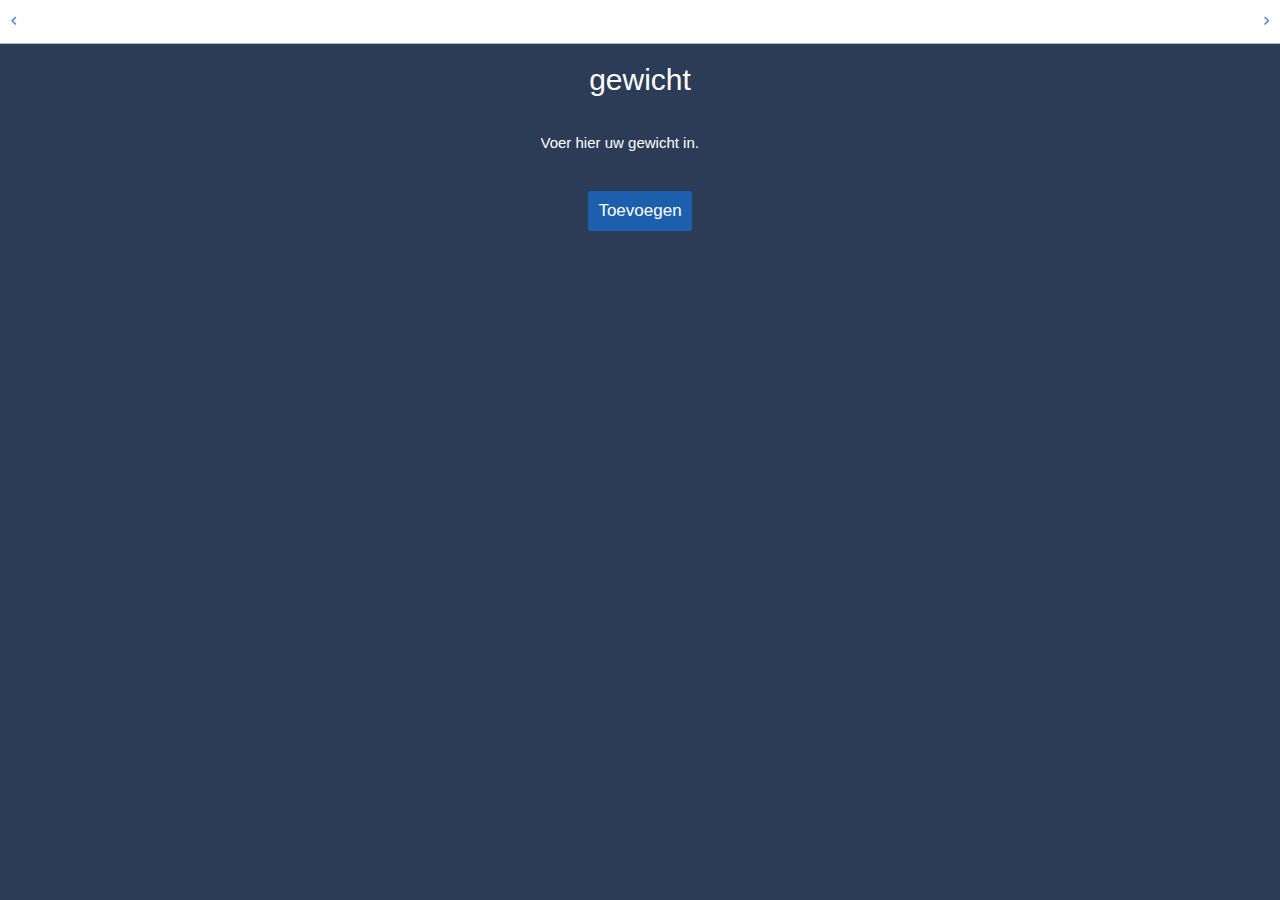
==== commit 1fca67bb: "versie 2 met database" ====
--- a/app onsen.io/index.html
+++ b/app onsen.io/index.html
@@ -8,14 +8,14 @@
   </head>
 
   <body>
-<ons-page>
+<ons-page id="home">
   <ons-toolbar>
     <div class="left">
       <ons-toolbar-button onclick="prev()">
         <ons-icon icon="md-chevron-left"></ons-icon>
       </ons-toolbar-button>
     </div>
-    <div class="center">Carousel</div>
+    <div class="center">WeightNote</div>
     <div class="right">
       <ons-toolbar-button onclick="next()">
         <ons-icon icon="md-chevron-right"></ons-icon>
@@ -31,11 +31,11 @@
 		
 		  <div style="text-align: center; margin-top: 30px;">
     <p>
-      <ons-input id="gewicht"  placeholder="Voer hier uw gewicht in." float></ons-input>
+      <ons-input id="item"  placeholder="Voer hier uw gewicht in." float></ons-input>
     </p>
 
     <p style="margin-top: 30px;">
-      <ons-button onclick="Gewicht()">Toevoegen</ons-button>
+      <ons-button onclick="addItem()">Toevoegen</ons-button>
     </p>
   </div>
       </div>
@@ -46,8 +46,7 @@
       <div style="text-align: center; font-size: 30px; margin-top: 20px; color: #fff;">
         Overzicht
 		
-	 			 <ons-list>
-    <ons-list-header>Default</ons-list-header>
+	<ons-list id="shoppinglist">
     <ons-list-item>Item A</ons-list-item>
     <ons-list-item>Item B</ons-list-item>
 	</ons-list>
--- a/app onsen.io/lib/onsen/css/onsen-css-components.css
+++ b/app onsen.io/lib/onsen/css/onsen-css-components.css
@@ -49,7 +49,7 @@
   -moz-osx-font-smoothing: grayscale;
   font-weight: 400;
   font-size: 17px;
-  background-color: #f9f9f9;
+  background-color: #2c3c56;
   position: absolute;
   top: 0px;
   left: 0px;
@@ -58,7 +58,7 @@
   overflow-x: visible;
   overflow-y: hidden;
   font-size: 17px;
-  color: #1f1f21;
+  color: #fff;
   -ms-overflow-style: none;
   -webkit-transform: translate3d(0, 0, 0);
   -moz-transform: translate3d(0, 0, 0);
@@ -69,7 +69,7 @@
   display: none;
 }
 .page__content {
-  background-color: #f9f9f9;
+  background-color: #2c3c56;
   position: absolute;
   top: 0px;
   left: 0px;
@@ -80,7 +80,7 @@
   box-sizing: border-box;
 }
 .page__background {
-  background-color: #f9f9f9;
+  background-color: #2c3c56;
   position: absolute;
   top: 0px;
   left: 0px;
@@ -341,7 +341,7 @@
 }
 .switch.switch--material input:checked + .switch__toggle .switch__handle {
   left: 16px;
-  background-color: #243349;
+  background-color: #2c3c56;
   -webkit-box-shadow: 0 2px 2px 0 rgba(0,0,0,0.14), 0 1px 5px 0 rgba(0,0,0,0.12), 0 3px 1px -2px rgba(0,0,0,0.2);
   box-shadow: 0 2px 2px 0 rgba(0,0,0,0.14), 0 1px 5px 0 rgba(0,0,0,0.12), 0 3px 1px -2px rgba(0,0,0,0.2);
 }
@@ -371,8 +371,8 @@
   box-shadow: 0px 0px 0px 14px rgba(0,0,0,0.12);
 }
 .switch.switch--material.switch--active input:checked + .switch__toggle .switch__handle:before {
-  -webkit-box-shadow: 0px 0px 0px 14px rgba(36,51,73,0.2);
-  box-shadow: 0px 0px 0px 14px rgba(36,51,73,0.2);
+  -webkit-box-shadow: 0px 0px 0px 14px rgba(44,60,86,0.2);
+  box-shadow: 0px 0px 0px 14px rgba(44,60,86,0.2);
 }
 .switch.switch--material .switch__touch {
   position: absolute;
@@ -584,8 +584,8 @@
   -webkit-border-radius: 0;
   border-radius: 0;
   background-color: transparent;
-  background-image: -webkit-radial-gradient(7px, circle 6px, #243349 0%, #243349 6px, transparent 7px);
-  background-image: radial-gradient(circle 6px at 7px, #243349 0%, #243349 6px, transparent 7px);
+  background-image: -webkit-radial-gradient(7px, circle 6px, #2c3c56 0%, #2c3c56 6px, transparent 7px);
+  background-image: radial-gradient(circle 6px at 7px, #2c3c56 0%, #2c3c56 6px, transparent 7px);
   margin-top: -1px;
 }
 .range--material::-moz-range-thumb {
@@ -594,8 +594,8 @@
   height: 12px;
   width: 12px;
   border-radius: 100%;
-  border-color: #243349;
-  background-color: #243349;
+  border-color: #2c3c56;
+  background-color: #2c3c56;
 }
 .range--material::-moz-range-track {
   background-color: #e0e0e0;
@@ -606,12 +606,12 @@
   height: 12px;
   width: 12px;
   border-radius: 100%;
-  border-color: #243349;
-  background-color: #243349;
+  border-color: #2c3c56;
+  background-color: #2c3c56;
 }
 .range--material:focus::-moz-range-thumb {
-  border-color: #243349;
-  background-color: #243349;
+  border-color: #2c3c56;
+  background-color: #2c3c56;
 }
 .range--material::-moz-range-thumb:before {
   display: none;
@@ -620,7 +620,7 @@
   display: none;
 }
 .range--material::-ms-fill-lower {
-  background-color: #243349;
+  background-color: #2c3c56;
 }
 .range--material::-moz-range-thumb:after {
   margin-top: -3px;
@@ -631,7 +631,7 @@
   border-radius: 100%;
   height: 12px;
   width: 12px;
-  background-color: #243349;
+  background-color: #2c3c56;
   opacity: 0.2;
   -moz-transition: -moz-transform 0.1s linear;
   transition: transform 0.1s linear;
@@ -646,7 +646,7 @@
   border-radius: 100%;
   height: 12px;
   width: 12px;
-  background-color: #243349;
+  background-color: #2c3c56;
   opacity: 0.2;
   -webkit-transition: -webkit-transform 0.1s linear;
   transition: transform 0.1s linear;
@@ -663,7 +663,7 @@
   border-radius: 100%;
   height: 12px;
   width: 12px;
-  background-color: #243349;
+  background-color: #2c3c56;
   opacity: 0.2;
   transition: transform 0.1s linear;
 }
@@ -680,7 +680,7 @@
   transform: scale(2.5);
 }
 .range--material__left {
-  background-color: #243349;
+  background-color: #2c3c56;
 }
 /* topdoc
   name: Navigation Bar
@@ -722,7 +722,7 @@
   padding-left: 0;
   padding-right: 0;
   background: #fff;
-  color: #1f1f21;
+  color: #fff;
   -webkit-box-shadow: none;
   box-shadow: none;
   font-weight: 400;
@@ -790,13 +790,13 @@
   line-height: 44px;
   font-size: 17px;
   font-weight: 500;
-  color: #1f1f21;
+  color: #fff;
 }
 .navigation-bar__title {
   line-height: 44px;
   font-size: 17px;
   font-weight: 500;
-  color: #1f1f21;
+  color: #fff;
   margin: 0;
   padding: 0;
   overflow: visible;
@@ -907,7 +907,7 @@
   padding-left: 0;
   padding-right: 0;
   background: #fff;
-  color: #1f1f21;
+  color: #fff;
   -webkit-box-shadow: none;
   box-shadow: none;
   font-weight: 400;
@@ -997,7 +997,7 @@
   -webkit-box-shadow: 0 1px 5px rgba(0,0,0,0.3);
   box-shadow: 0 1px 5px rgba(0,0,0,0.3);
   padding: 0;
-  background-color: #243349;
+  background-color: #2c3c56;
   -webkit-background-size: 0;
   background-size: 0;
 }
@@ -1705,7 +1705,7 @@
   -o-transform: translate3d(0, 0, 0);
   transform: translate3d(0, 0, 0);
   text-transform: uppercase;
-  background-color: #243349;
+  background-color: #2c3c56;
   color: #fff;
   font-family: 'Roboto', 'Noto', sans-serif;
   -webkit-font-smoothing: antialiased;
@@ -1714,7 +1714,7 @@
 .button--material:active {
   -webkit-box-shadow: 0 6px 10px 0 rgba(0,0,0,0.14), 0 1px 18px 0 rgba(0,0,0,0.12), 0 3px 5px -1px rgba(0,0,0,0.4);
   box-shadow: 0 6px 10px 0 rgba(0,0,0,0.14), 0 1px 18px 0 rgba(0,0,0,0.12), 0 3px 5px -1px rgba(0,0,0,0.4);
-  background-color: #243349;
+  background-color: #2c3c56;
   opacity: 1;
 }
 .button--material:focus {
@@ -1798,7 +1798,7 @@
   -o-transform: translate3d(0, 0, 0);
   transform: translate3d(0, 0, 0);
   text-transform: uppercase;
-  background-color: #243349;
+  background-color: #2c3c56;
   color: #fff;
   font-family: 'Roboto', 'Noto', sans-serif;
   -webkit-font-smoothing: antialiased;
@@ -1806,13 +1806,13 @@
   -webkit-box-shadow: none;
   box-shadow: none;
   background-color: transparent;
-  color: #243349;
+  color: #2c3c56;
 }
 .button--material--flat:active {
   -webkit-box-shadow: none;
   box-shadow: none;
   background-color: transparent;
-  color: #243349;
+  color: #2c3c56;
   outline: 0;
   opacity: 1;
   border: none;
@@ -1821,7 +1821,7 @@
   -webkit-box-shadow: none;
   box-shadow: none;
   background-color: transparent;
-  color: #243349;
+  color: #2c3c56;
   outline: 0;
   opacity: 1;
   border: none;
@@ -2411,7 +2411,7 @@
   border-bottom: 4px solid rgba(24,103,194,0.81);
 }
 .tab-bar--material {
-  background-color: #243349;
+  background-color: #2c3c56;
   border-bottom-width: 0px;
   -webkit-box-shadow: 0 4px 2px -2px rgba(0,0,0,0.14), 0 3px 5px -2px rgba(0,0,0,0.12), 0 5px 1px -4px rgba(0,0,0,0.2);
   box-shadow: 0 4px 2px -2px rgba(0,0,0,0.14), 0 3px 5px -2px rgba(0,0,0,0.12), 0 5px 1px -4px rgba(0,0,0,0.2);
@@ -2447,7 +2447,7 @@
   color: #fff;
 }
 .tab-bar--material__item:not([ripple]):active {
-  background-color: #26a69a;
+  background-color: #2c3c56;
 }
 /* topdoc
   name: Material Tab Bar (Icon only)
@@ -3113,7 +3113,7 @@
   border: 2px solid #717171;
 }
 .checkbox--material__input:checked + .checkbox--material__checkmark:before {
-  background-color: #009688;
+  background-color: #2c3c56;
   border: none;
 }
 .checkbox--material__input + .checkbox--material__checkmark:after {
@@ -3384,7 +3384,7 @@
 }
 .radio-button--material__input:checked + .radio-button__checkmark:before {
   background: transparent;
-  border: 2px solid #243349;
+  border: 2px solid #2c3c56;
 }
 .radio-button--material__input + .radio-button__checkmark:after {
   background: #717171;
@@ -3397,7 +3397,7 @@
 }
 .radio-button--material__input:checked + .radio-button__checkmark:after {
   opacity: 1;
-  background: #243349;
+  background: #2c3c56;
   -webkit-transform: scale(1);
   -moz-transform: scale(1);
   -ms-transform: scale(1);
@@ -3578,7 +3578,7 @@
   padding: 20px 0 0 15px;
   font-size: 12px;
   font-weight: 500;
-  color: #1f1f21;
+  color: #fff;
   text-shadow: none;
   border-top: none;
   border-bottom: 1px solid #ccc;
@@ -3654,7 +3654,7 @@
   align-items: center;
   padding: 0 0 0 14px;
   margin: 1px 0 -1px 0;
-  color: #1f1f21;
+  color: #000000;
   background-color: #fff;
 }
 .list__item:first-child {
@@ -4482,10 +4482,10 @@
   height: 31px;
   font-size: 15px;
   border: 1px solid #ccc;
-  background-color: #f9f9f9;
+  background-color: #2c3c56;
   -webkit-box-shadow: none;
   box-shadow: none;
-  color: #1f1f21;
+  color: #fff;
   padding: 4px 0 0 28px;
   -webkit-border-radius: 4px;
   border-radius: 4px;
@@ -4499,8 +4499,8 @@
   width: 100%;
 }
 .search-input:focus {
-  background-color: #f9f9f9;
-  color: #1f1f21;
+  background-color: #2c3c56;
+  color: #fff;
   border: 1px solid #ccc;
   -webkit-box-shadow: none;
   box-shadow: none;
@@ -4510,16 +4510,16 @@
   margin-right: 0px;
 }
 .search-input::-webkit-input-placeholder {
-  color: #999;
+  color: #fff;
 }
 .search-input::-moz-placeholder {
-  color: #999;
+  color: #fff;
 }
 .search-input::-ms-input-placeholder {
-  color: #999;
+  color: #fff;
 }
 .search-input:-ms-input-placeholder {
-  color: #999;
+  color: #fff;
 }
 .search-input:disabled {
   opacity: 0.3;
@@ -4564,7 +4564,7 @@
   letter-spacing: 0;
   -webkit-box-shadow: none;
   box-shadow: none;
-  color: #1f1f21;
+  color: #fff;
   padding: 0;
   margin: 0;
   width: 100%;
@@ -4576,16 +4576,16 @@
   box-sizing: border-box;
 }
 .text-input::-webkit-input-placeholder {
-  color: #999;
+  color: #fff;
 }
 .text-input::-moz-placeholder {
-  color: #999;
+  color: #fff;
 }
 .text-input::-ms-input-placeholder {
-  color: #999;
+  color: #fff;
 }
 .text-input:-ms-input-placeholder {
-  color: #999;
+  color: #fff;
 }
 .text-input:disabled {
   opacity: 0.3;
@@ -4597,22 +4597,22 @@
 .text-input:disabled::-webkit-input-placeholder {
   border: none;
   background-color: transparent;
-  color: #999;
+  color: #fff;
 }
 .text-input:disabled::-moz-placeholder {
   border: none;
   background-color: transparent;
-  color: #999;
+  color: #fff;
 }
 .text-input:disabled::-ms-input-placeholder {
   border: none;
   background-color: transparent;
-  color: #999;
+  color: #fff;
 }
 .text-input:disabled:-ms-input-placeholder {
   border: none;
   background-color: transparent;
-  color: #999;
+  color: #fff;
 }
 .text-input::-ms-clear {
   display: none;
@@ -4620,7 +4620,7 @@
 .text-input:invalid {
   border: none;
   background-color: transparent;
-  color: #1f1f21;
+  color: #fff;
 }
 /* topdoc
   name: Underbar Text Input
@@ -4656,7 +4656,7 @@
   letter-spacing: 0;
   -webkit-box-shadow: none;
   box-shadow: none;
-  color: #1f1f21;
+  color: #fff;
   padding: 0;
   margin: 0;
   width: 100%;
@@ -4685,35 +4685,35 @@
 .text-input--underbar:disabled::-webkit-input-placeholder {
   border: none;
   background-color: transparent;
-  color: #999;
+  color: #fff;
   border: none;
   background-color: transparent;
 }
 .text-input--underbar:disabled::-moz-placeholder {
   border: none;
   background-color: transparent;
-  color: #999;
+  color: #fff;
   border: none;
   background-color: transparent;
 }
 .text-input--underbar:disabled::-ms-input-placeholder {
   border: none;
   background-color: transparent;
-  color: #999;
+  color: #fff;
   border: none;
   background-color: transparent;
 }
 .text-input--underbar:disabled:-ms-input-placeholder {
   border: none;
   background-color: transparent;
-  color: #999;
+  color: #fff;
   border: none;
   background-color: transparent;
 }
 .text-input--underbar:invalid {
   border: none;
   background-color: transparent;
-  color: #1f1f21;
+  color: #fff;
   border: none;
   background-color: transparent;
   border-bottom: 1px solid #ccc;
@@ -4782,7 +4782,7 @@
   pointer-events: none;
 }
 .text-input--material__label--active {
-  color: #243349;
+  color: #2c3c56;
   -webkit-transform: translate(0, -75%) scale(0.75);
   -moz-transform: translate(0, -75%) scale(0.75);
   -ms-transform: translate(0, -75%) scale(0.75);
@@ -4799,11 +4799,11 @@
   transition: transform 0.1s ease-in, color 0.1s ease-in;
 }
 .text-input--material:focus {
-  background-image: -webkit-gradient(linear, left top, left bottom, from(#243349), to(#243349)), -webkit-gradient(linear, left bottom, left top, color-stop(1px, transparent), color-stop(1px, #afafaf));
-  background-image: -webkit-linear-gradient(#243349, #243349), -webkit-linear-gradient(bottom, transparent 1px, #afafaf 1px);
-  background-image: -moz-linear-gradient(#243349, #243349), -moz-linear-gradient(bottom, transparent 1px, #afafaf 1px);
-  background-image: -o-linear-gradient(#243349, #243349), -o-linear-gradient(bottom, transparent 1px, #afafaf 1px);
-  background-image: linear-gradient(#243349, #243349), linear-gradient(to top, transparent 1px, #afafaf 1px);
+  background-image: -webkit-gradient(linear, left top, left bottom, from(#2c3c56), to(#2c3c56)), -webkit-gradient(linear, left bottom, left top, color-stop(1px, transparent), color-stop(1px, #afafaf));
+  background-image: -webkit-linear-gradient(#2c3c56, #2c3c56), -webkit-linear-gradient(bottom, transparent 1px, #afafaf 1px);
+  background-image: -moz-linear-gradient(#2c3c56, #2c3c56), -moz-linear-gradient(bottom, transparent 1px, #afafaf 1px);
+  background-image: -o-linear-gradient(#2c3c56, #2c3c56), -o-linear-gradient(bottom, transparent 1px, #afafaf 1px);
+  background-image: linear-gradient(#2c3c56, #2c3c56), linear-gradient(to top, transparent 1px, #afafaf 1px);
   -webkit-animation: material-text-input-animate 0.3s forwards;
   -moz-animation: material-text-input-animate 0.3s forwards;
   -o-animation: material-text-input-animate 0.3s forwards;
@@ -4900,8 +4900,8 @@
   -webkit-border-radius: 4px;
   border-radius: 4px;
   border: 1px solid #ccc;
-  background-color: #f9f9f9;
-  color: #1f1f21;
+  background-color: #2c3c56;
+  color: #fff;
   letter-spacing: 0;
   -webkit-box-shadow: none;
   box-shadow: none;
@@ -4916,7 +4916,7 @@
 .textarea::-webkit-input-placeholder,
 .textarea::-moz-placeholder,
 .textarea:-ms-input-placeholder {
-  color: #999;
+  color: #fff;
 }
 /* topdoc
   name: Textarea Transparent
@@ -4957,7 +4957,7 @@
   border-radius: 4px;
   border: none;
   background-color: transparent;
-  color: #1f1f21;
+  color: #fff;
   letter-spacing: 0;
   -webkit-box-shadow: none;
   box-shadow: none;
@@ -4972,7 +4972,7 @@
 .textarea--transparent::-webkit-input-placeholder,
 .textarea--transparent::-moz-placeholder,
 .textarea--transparent:-ms-input-placeholder {
-  color: #999;
+  color: #fff;
 }
 /* topdoc
   name: Dialog
@@ -5437,7 +5437,7 @@
   font-size: 14px;
   font-weight: 500;
   outline: none;
-  color: #243349;
+  color: #2c3c56;
 }
 @media (-webkit-min-device-pixel-ratio: 2), (min-resolution: 192dpi) {
   .alert-dialog-button--material {
@@ -5797,7 +5797,7 @@
 .progress-bar--determinate > .progress-bar__primary,
 .progress-bar--determinate > .progress-bar__secondary {
   position: absolute;
-  background-color: #243349;
+  background-color: #2c3c56;
   top: 0;
   bottom: 0;
   -webkit-transition: width 0.3s linear;
@@ -5807,13 +5807,13 @@
   z-index: 100;
 }
 .progress-bar--determinate > .progress-bar__secondary {
-  background-color: #80cbc4;
+  background-color: #6e9ef0;
   z-index: 0;
 }
 .progress-bar--indeterminate:before {
   content: '';
   position: absolute;
-  background-color: #243349;
+  background-color: #2c3c56;
   top: 0;
   left: 0;
   bottom: 0;
@@ -5826,7 +5826,7 @@
 .progress-bar--indeterminate:after {
   content: '';
   position: absolute;
-  background-color: #243349;
+  background-color: #2c3c56;
   top: 0;
   left: 0;
   bottom: 0;
@@ -5981,7 +5981,7 @@
   -moz-animation: progress__dash 1.5s ease-in-out infinite;
   -o-animation: progress__dash 1.5s ease-in-out infinite;
   animation: progress__dash 1.5s ease-in-out infinite;
-  stroke: #009688;
+  stroke: #2c3c56;
   -webkit-transition: all 1s cubic-bezier(0.4, 0, 0.2, 1);
   -moz-transition: all 1s cubic-bezier(0.4, 0, 0.2, 1);
   -o-transition: all 1s cubic-bezier(0.4, 0, 0.2, 1);
@@ -6009,7 +6009,7 @@
   -moz-animation: none;
   -o-animation: none;
   animation: none;
-  stroke: #80cbc4;
+  stroke: #648cd1;
 }
 @-moz-keyframes progress__rotate {
   100% {
@@ -6141,7 +6141,7 @@
   color: #fff;
   vertical-align: middle;
   text-align: center;
-  background-color: #243349;
+  background-color: #2c3c56;
   border: 0px solid currentColor;
   -webkit-border-radius: 50%;
   border-radius: 50%;
@@ -6156,7 +6156,7 @@
 .fab:active {
   -webkit-box-shadow: 0 8px 10px 1px rgba(0,0,0,0.14), 0 3px 14px 2px rgba(0,0,0,0.12), 0 5px 5px -3px rgba(0,0,0,0.4);
   box-shadow: 0 8px 10px 1px rgba(0,0,0,0.14), 0 3px 14px 2px rgba(0,0,0,0.12), 0 5px 5px -3px rgba(0,0,0,0.4);
-  background-color: #243349;
+  background-color: #2c3c56;
   -webkit-transition: all 0.2s ease;
   -moz-transition: all 0.2s ease;
   -o-transition: all 0.2s ease;
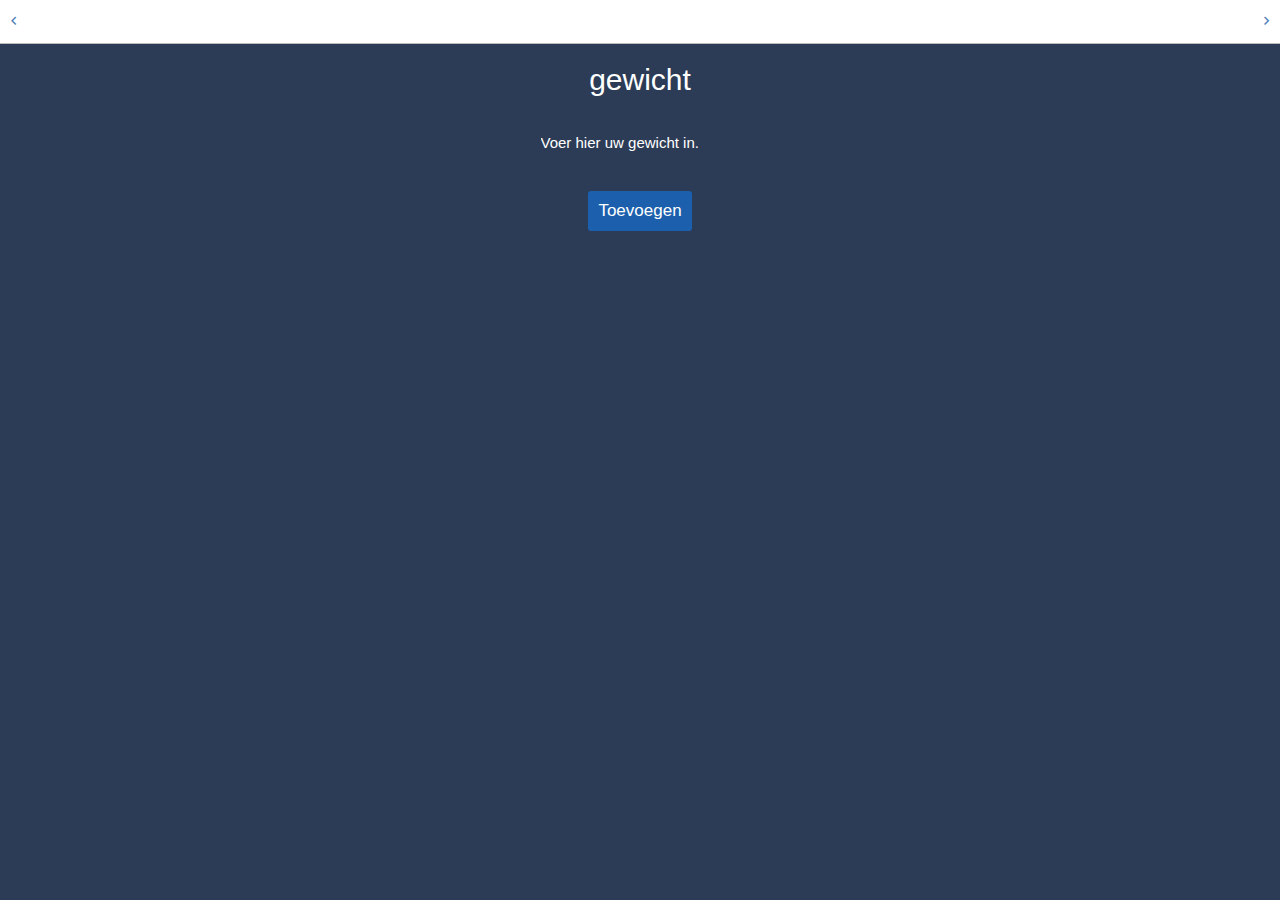
==== commit e417c292: "bas werk" ====
--- a/app onsen.io/index.html
+++ b/app onsen.io/index.html
@@ -23,15 +23,14 @@
     </div>
   </ons-toolbar>
 
-  
   <ons-carousel fullscreen swipeable auto-scroll overscrollable id="carousel">
     <ons-carousel-item style="background-color: #2c3c56	;">
       <div style="text-align: center; font-size: 30px; margin-top: 20px; color: #fff;">
         gewicht
 		
-		  <div style="text-align: center; margin-top: 30px;">
+		  <div style="text-align:center; margin-top: 30px; ">
     <p>
-      <ons-input id="item"  placeholder="Voer hier uw gewicht in." float></ons-input>
+      <ons-input id="item"  placeholder="Voer hier uw gewicht in." ></ons-input>
     </p>
 
     <p style="margin-top: 30px;">
@@ -58,11 +57,76 @@
       <div style="text-align: center; font-size: 30px; margin-top: 20px; color: #fff;">
         Grafiek
       </div>
+	  <div id="chartContainer" style="height: 300px; width: 100%;">
+  </div>
     </ons-carousel-item>
 	
 	
   </ons-carousel>
 </ons-page>
 <script src="app.js"></script>
+<script type="text/javascript" src="assets/script/canvasjs.min.js"></script>
+
+  <script type="text/javascript">
+  window.onload = function () {
+    var chart = new CanvasJS.Chart("chartContainer",
+    {      
+      theme:"theme2",
+      title:{
+        text: "Je Gewicht, Gender neutral pronoun"
+      },
+      animationEnabled: true,
+      axisY :{
+        includeZero: false,
+        // suffix: " k",
+        valueFormatString: "#,,.",
+        suffix: " mn"
+        
+      },
+      toolTip: {
+        shared: "true"
+      },
+      data: [
+      {        
+        type: "spline", 
+        showInLegend: true,
+        name: "Gewicht",
+        // markerSize: 0,        
+        // color: "rgba(54,158,173,.6)",
+        dataPoints: [
+        {label: "Dag 1", y: 56},
+        {label: "Dag 2", y: 51},        
+        {label: "Dag 3", y: 46},        
+        {label: "Dag. 4", y: 45},        
+        {label: "Dag 5", y: 44},        
+        {label: "Dag. 6", y: 43},        
+        {label: "Dag 7", y: 41},        
+        {label: "Dag 8", y: 36},        
+        {label: "Dag 9", y: 47},        
+        {label: "Dag 10", y: 52}        
+
+        ]
+      }
+      
+
+      ],
+      legend:{
+        cursor:"pointer",
+        itemclick : function(e) {
+          if (typeof(e.dataSeries.visible) === "undefined" || e.dataSeries.visible ){
+          	e.dataSeries.visible = false;
+          }
+          else {
+            e.dataSeries.visible = true;
+          }
+          chart.render();
+        }
+        
+      },
+    });
+
+chart.render();
+}
+</script>
   </body>
 </html>